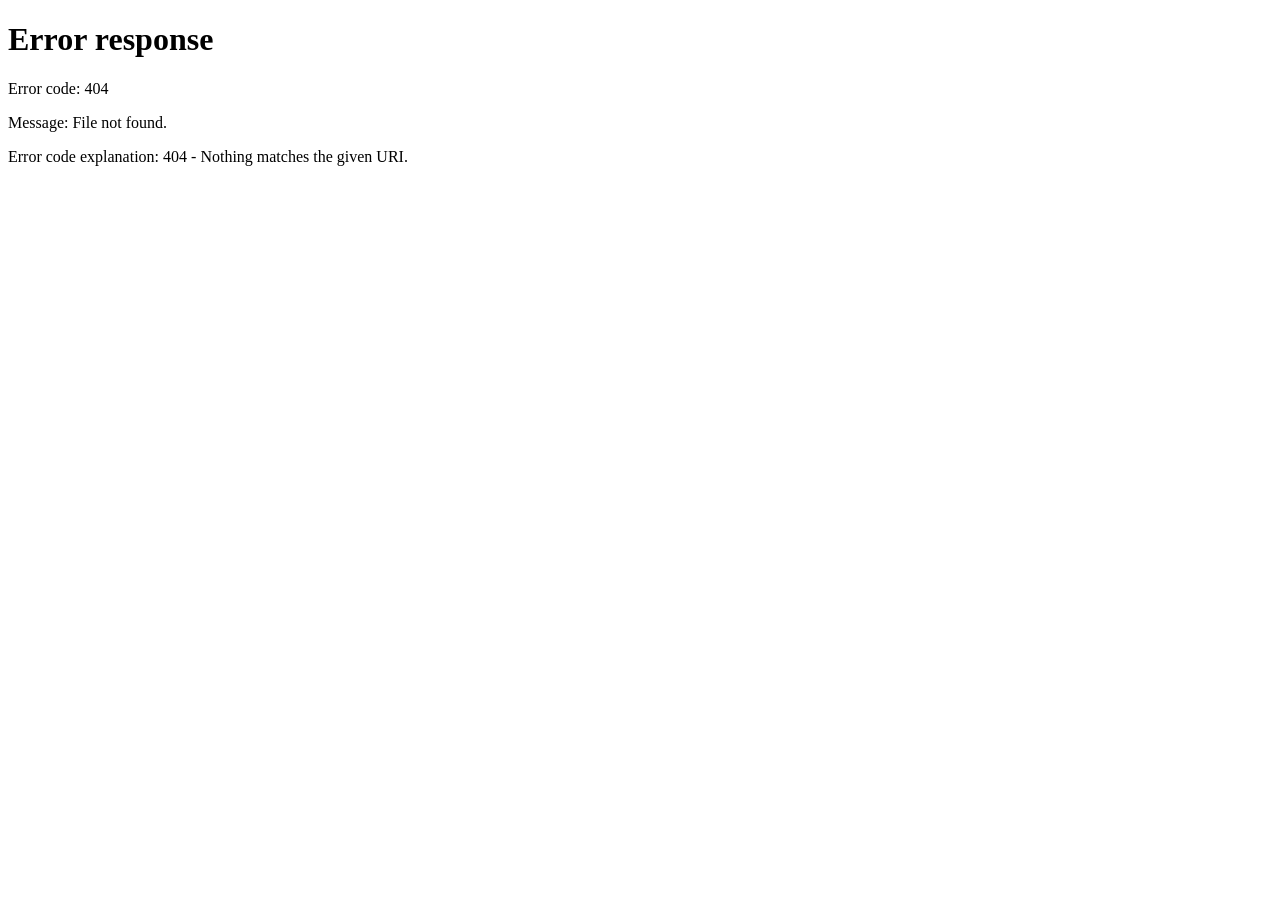
==== public/index.html @ a1bfc6b1 "Add Google Maps links on prospect names + fix social filter - Prospect names now link to Google Maps" ====
<!DOCTYPE html>
<html lang="fr">
<head>
  <meta charset="UTF-8">
  <meta name="viewport" content="width=device-width, initial-scale=1.0">
  <title>ProspectHunter</title>
  <link rel="preconnect" href="https://fonts.googleapis.com">
  <link href="https://fonts.googleapis.com/css2?family=Inter:wght@400;500;600;700;800;900&display=swap" rel="stylesheet">
  <style>
    *, *::before, *::after { margin: 0; padding: 0; box-sizing: border-box; }

    :root {
      --bg:       #020b18;
      --surface:  #061222;
      --card:     #081830;
      --card2:    #0a1e38;
      --border:   #0f2d50;
      --border2:  #163558;

      --cyan:     #00c8f8;
      --cyan2:    #38d9fa;
      --cyan-glow: rgba(0,200,248,.12);
      --cyan-glow2: rgba(0,200,248,.06);

      --emerald:  #00e5a0;
      --emerald2: rgba(0,229,160,.1);

      --purple:   #9d6eff;
      --purple2:  rgba(157,110,255,.12);
      --purple3:  rgba(157,110,255,.25);

      --amber:    #ffb800;
      --amber2:   rgba(255,184,0,.12);

      --text:     #ddeeff;
      --text2:    #a8c4e0;
      --muted:    #4a6a88;
      --dim:      #7a9ab8;

      --red-bg:   rgba(255,65,65,.08);
      --red-bd:   rgba(255,65,65,.22);
      --red-tx:   #ff8585;

      --green-tx: #00e5a0;
    }

    body {
      background: var(--bg);
      color: var(--text);
      font-family: 'Inter', -apple-system, BlinkMacSystemFont, sans-serif;
      min-height: 100vh;
      line-height: 1.5;
      background-image:
        radial-gradient(ellipse 80% 50% at 50% -20%, rgba(0,100,200,.15) 0%, transparent 70%);
    }

    /* ── HEADER ── */
    header {
      position: sticky; top: 0; z-index: 100;
      height: 64px;
      background: rgba(2,11,24,.85);
      backdrop-filter: blur(20px);
      border-bottom: 1px solid var(--border);
      padding: 0 2rem;
      display: flex; align-items: center; gap: 1rem;
    }

    .logo-icon {
      width: 34px; height: 34px;
      background: linear-gradient(135deg, var(--cyan), #0080c8);
      border-radius: 9px;
      display: flex; align-items: center; justify-content: center;
      flex-shrink: 0;
      box-shadow: 0 0 18px rgba(0,200,248,.3);
    }

    .logo-text {
      font-size: 1.15rem; font-weight: 800; letter-spacing: -.4px;
      color: var(--text);
    }
    .logo-text span { color: var(--cyan); }

    .header-badge {
      font-size: .68rem; font-weight: 600;
      background: var(--cyan-glow);
      color: var(--cyan);
      border: 1px solid rgba(0,200,248,.2);
      padding: 3px 10px; border-radius: 999px;
      letter-spacing: .04em;
    }

    .header-right {
      margin-left: auto;
      display: flex; align-items: center; gap: .75rem;
    }

    .credits-badge {
      display: flex; align-items: center; gap: .4rem;
      font-size: .78rem; font-weight: 700;
      padding: 5px 14px; border-radius: 999px;
      border: 1px solid rgba(0,229,160,.25);
      background: var(--emerald2); color: var(--emerald);
    }
    .plan-badge {
      font-size: .68rem; font-weight: 700;
      padding: 3px 10px; border-radius: 999px;
      text-transform: uppercase; letter-spacing: .04em;
    }
    .plan-free { background: rgba(74,106,136,.12); color: var(--dim); border: 1px solid rgba(74,106,136,.3); }
    .plan-pro { background: var(--cyan-glow); color: var(--cyan); border: 1px solid rgba(0,200,248,.2); }
    .plan-business, .plan-enterprise { background: var(--purple2); color: var(--purple); border: 1px solid var(--purple3); }

    .hdr-btn {
      background: var(--surface); border: 1px solid var(--border2);
      color: var(--dim); padding: 6px 14px; border-radius: 8px;
      font-size: .78rem; font-weight: 600; cursor: pointer;
      transition: all .15s; font-family: inherit; text-decoration: none;
    }
    .hdr-btn:hover { border-color: var(--cyan); color: var(--cyan); }

    /* ── MAIN ── */
    main { max-width: 1240px; margin: 0 auto; padding: 2.5rem 1.5rem; }

    /* ── HERO ── */
    .hero {
      text-align: center;
      margin-bottom: 2.5rem;
      padding: 2rem 1rem;
    }
    .hero-eyebrow {
      display: inline-flex; align-items: center; gap: .4rem;
      font-size: .72rem; font-weight: 600; color: var(--cyan);
      background: var(--cyan-glow);
      border: 1px solid rgba(0,200,248,.18);
      padding: 4px 14px; border-radius: 999px;
      letter-spacing: .06em; text-transform: uppercase;
      margin-bottom: 1rem;
    }
    .hero h1 {
      font-size: 2.25rem; font-weight: 900; letter-spacing: -.5px;
      line-height: 1.2;
      background: linear-gradient(135deg, #fff 0%, var(--text2) 100%);
      -webkit-background-clip: text; -webkit-text-fill-color: transparent;
      margin-bottom: .6rem;
    }
    .hero h1 em {
      font-style: normal;
      background: linear-gradient(135deg, var(--cyan) 0%, var(--emerald) 100%);
      -webkit-background-clip: text; -webkit-text-fill-color: transparent;
    }
    .hero p { color: var(--dim); font-size: .9rem; }

    /* ── SEARCH CARD ── */
    .card {
      background: var(--card);
      border: 1px solid var(--border);
      border-radius: 18px;
      padding: 2rem;
      margin-bottom: 1.25rem;
      position: relative;
      overflow: hidden;
    }
    .card::before {
      content: '';
      position: absolute; top: 0; left: 0; right: 0; height: 1px;
      background: linear-gradient(90deg, transparent, rgba(0,200,248,.3), transparent);
    }

    .card-title {
      font-size: .8rem; font-weight: 700; color: var(--cyan);
      text-transform: uppercase; letter-spacing: .08em;
      margin-bottom: 1.5rem;
      display: flex; align-items: center; gap: .5rem;
    }
    .card-title::before {
      content: '';
      width: 3px; height: 14px;
      background: var(--cyan);
      border-radius: 2px;
      display: inline-block;
    }

    .row2 { display: grid; grid-template-columns: 1fr 1fr; gap: 1.25rem; margin-bottom: 1.25rem; }

    .field { display: flex; flex-direction: column; gap: .45rem; }
    label {
      font-size: .7rem; font-weight: 700; color: var(--muted);
      text-transform: uppercase; letter-spacing: .07em;
    }

    .inp {
      background: var(--surface);
      border: 1px solid var(--border2);
      border-radius: 10px;
      padding: .78rem 1.1rem;
      color: var(--text); font-size: .88rem;
      outline: none; width: 100%;
      transition: border-color .15s, box-shadow .15s;
      font-family: inherit;
    }
    .inp:focus {
      border-color: var(--cyan);
      box-shadow: 0 0 0 3px var(--cyan-glow);
    }
    .inp::placeholder { color: var(--muted); }
    .inp-wrap { position: relative; }
    .inp-wrap .inp { padding-right: 2.75rem; }
    .eye {
      position: absolute; right: .8rem; top: 50%; transform: translateY(-50%);
      background: none; border: none; color: var(--muted); cursor: pointer;
      padding: 4px; line-height: 0; transition: color .15s;
    }
    .eye:hover { color: var(--cyan); }

    /* Country buttons */
    /* Niche categories */
    .niche-cats { display: flex; flex-wrap: wrap; gap: .5rem; margin-bottom: .75rem; }
    .niche-cat {
      padding: .55rem .9rem; background: var(--surface);
      border: 1px solid var(--border2); border-radius: 10px;
      color: var(--muted); font-size: .78rem; font-weight: 700;
      cursor: pointer; transition: all .15s; font-family: inherit;
      display: flex; align-items: center; gap: .35rem;
    }
    .niche-cat:hover { border-color: var(--cyan); color: var(--text2); }
    .niche-cat.on {
      background: var(--cyan-glow); border-color: var(--cyan);
      color: var(--cyan); box-shadow: 0 0 12px var(--cyan-glow);
    }
    .niche-select {
      width: 100%; padding: .75rem 1rem; background: var(--surface);
      border: 1px solid var(--border2); border-radius: 10px;
      color: var(--text); font-size: .88rem; font-weight: 600;
      font-family: inherit; outline: none; cursor: pointer;
      appearance: none; -webkit-appearance: none;
      background-image: url("data:image/svg+xml,%3Csvg xmlns='http://www.w3.org/2000/svg' width='12' height='12' viewBox='0 0 24 24' fill='none' stroke='%234a6a88' stroke-width='2.5'%3E%3Cpath d='M6 9l6 6 6-6'/%3E%3C/svg%3E");
      background-repeat: no-repeat; background-position: right 1rem center;
    }
    .niche-select:focus { border-color: var(--cyan); }
    .niche-select option { background: var(--card); color: var(--text); padding: .5rem; }
    .niche-custom { display: none; margin-top: .5rem; }
    .niche-custom.show { display: block; }

    /* Search mode selector */
    .search-modes { display: flex; gap: .6rem; margin-bottom: .25rem; }
    .search-mode {
      flex: 1; padding: .7rem .5rem; background: var(--surface);
      border: 2px solid var(--border2); border-radius: 12px;
      color: var(--muted); font-size: .78rem; font-weight: 700;
      cursor: pointer; transition: all .2s; font-family: inherit;
      text-align: center; display: flex; flex-direction: column; align-items: center; gap: .25rem;
    }
    .search-mode:hover { border-color: var(--cyan); color: var(--text2); }
    .search-mode.on {
      background: var(--cyan-glow); border-color: var(--cyan);
      color: var(--cyan); box-shadow: 0 0 16px var(--cyan-glow);
    }
    .search-mode .sm-icon { font-size: 1.3rem; }
    .search-mode .sm-label { font-size: .78rem; font-weight: 800; }
    .search-mode .sm-cost { font-size: .68rem; font-weight: 600; opacity: .7; }
    .search-mode.disabled {
      opacity: .4; cursor: not-allowed; pointer-events: none;
    }

    /* Signal badges */
    .badge-signals { display: flex; flex-wrap: wrap; gap: .3rem; }
    .badge-sig {
      display: inline-flex; align-items: center; gap: .2rem;
      padding: .15rem .45rem; border-radius: 6px;
      font-size: .65rem; font-weight: 700; white-space: nowrap;
    }
    .badge-nosite { background: rgba(231,76,60,.12); color: #e74c3c; }
    .badge-nosocial { background: rgba(243,156,18,.12); color: #f39c12; }
    .badge-fewreviews { background: rgba(241,196,15,.12); color: #f1c40f; }
    .badge-unchecked { background: rgba(127,140,160,.1); color: var(--muted); }

    .ctry-row { display: flex; gap: .6rem; }
    .ctry {
      flex: 1; padding: .7rem .5rem;
      background: var(--surface);
      border: 1px solid var(--border2);
      border-radius: 10px;
      color: var(--muted); font-size: .85rem; font-weight: 600;
      cursor: pointer; transition: all .15s;
      display: flex; align-items: center; justify-content: center; gap: .35rem;
      font-family: inherit;
    }
    .ctry:hover { border-color: var(--cyan); color: var(--text2); }
    .ctry.on {
      background: var(--cyan-glow);
      border-color: var(--cyan);
      color: var(--cyan);
      box-shadow: 0 0 12px var(--cyan-glow);
    }

    /* Search btn */
    .btn-search {
      width: 100%; padding: .9rem;
      background: linear-gradient(135deg, var(--cyan) 0%, #0096d4 100%);
      color: #020b18;
      border: none; border-radius: 10px;
      font-size: .95rem; font-weight: 800; cursor: pointer;
      display: flex; align-items: center; justify-content: center; gap: .5rem;
      transition: opacity .15s, transform .1s, box-shadow .15s;
      letter-spacing: .02em; font-family: inherit;
      box-shadow: 0 4px 20px rgba(0,200,248,.25);
    }
    .btn-search:hover:not(:disabled) {
      opacity: .9;
      box-shadow: 0 6px 30px rgba(0,200,248,.4);
    }
    .btn-search:active:not(:disabled) { transform: scale(.99); }
    .btn-search:disabled { opacity: .45; cursor: not-allowed; }

    /* Alert */
    .alert {
      background: var(--red-bg); border: 1px solid var(--red-bd);
      border-radius: 10px; padding: .85rem 1.1rem;
      color: var(--red-tx); font-size: .875rem;
      margin-bottom: 1.25rem; display: none; align-items: center; gap: .5rem;
    }
    .alert.on { display: flex; }

    /* ── LOADER ── */
    .loader { display: none; text-align: center; padding: 3rem 1rem 2rem; }
    .loader.on { display: block; }
    .ring { width: 60px; height: 60px; margin: 0 auto 1.2rem; }
    .ring svg { transform: rotate(-90deg); }
    .ring circle { fill: none; stroke-width: 3; }
    .ring .track { stroke: var(--border2); }
    .ring .fill {
      stroke: var(--cyan); stroke-linecap: round;
      stroke-dasharray: 138.23; stroke-dashoffset: 138.23;
      transition: stroke-dashoffset .35s ease;
      filter: drop-shadow(0 0 4px var(--cyan));
    }
    .l-title { font-size: .95rem; font-weight: 700; margin-bottom: .3rem; color: var(--text); }
    .l-sub   { color: var(--muted); font-size: .82rem; margin-bottom: 1rem; }

    /* ── RESULTS ── */
    .res-bar {
      display: flex; align-items: center; justify-content: space-between;
      flex-wrap: wrap; gap: .75rem; margin-bottom: 1.25rem;
    }

    .kpi {
      display: flex; align-items: center; gap: 1rem;
      background: var(--card);
      border: 1px solid var(--border);
      border-radius: 14px; padding: .85rem 1.5rem;
      position: relative; overflow: hidden;
    }
    .kpi::after {
      content: '';
      position: absolute; left: 0; top: 0; bottom: 0; width: 3px;
      background: linear-gradient(180deg, var(--cyan), var(--emerald));
      border-radius: 2px;
    }
    .kpi-n {
      font-size: 2.4rem; font-weight: 900;
      background: linear-gradient(135deg, var(--cyan), var(--emerald));
      -webkit-background-clip: text; -webkit-text-fill-color: transparent;
      line-height: 1; min-width: 2ch;
    }
    .kpi-label { font-size: .875rem; font-weight: 700; color: var(--text); }
    .kpi-sub   { font-size: .7rem; color: var(--muted); margin-top: .1rem; }

    .res-actions { display: flex; align-items: center; gap: .75rem; flex-wrap: wrap; }

    .filter-wrap {
      display: flex; align-items: center; gap: .6rem;
      background: var(--card); border: 1px solid var(--border);
      border-radius: 10px; padding: .55rem 1rem;
    }
    .filter-wrap span { font-size: .75rem; color: var(--muted); white-space: nowrap; }
    .sel {
      background: var(--surface); border: 1px solid var(--border2);
      border-radius: 7px; color: var(--text); font-size: .82rem;
      padding: .3rem .5rem; outline: none; cursor: pointer; font-family: inherit;
    }
    .sel:focus { border-color: var(--cyan); }
    .sel option { background: var(--surface); }

    .btn-csv {
      padding: .75rem 1.5rem;
      background: linear-gradient(135deg, var(--cyan), #0080c8);
      border: 1px solid var(--cyan);
      color: #fff;
      border-radius: 12px; font-size: .95rem; font-weight: 700;
      cursor: pointer; display: flex; align-items: center; gap: .5rem;
      transition: all .2s; font-family: inherit;
      box-shadow: 0 0 20px rgba(0,200,248,.25);
    }
    .btn-csv:hover { transform: translateY(-2px); box-shadow: 0 0 30px rgba(0,200,248,.4); background: linear-gradient(135deg, var(--cyan2), #00a0e8); }

    /* Table */
    .tbl-wrap {
      background: var(--card);
      border: 1px solid var(--border);
      border-radius: 16px; overflow: hidden; overflow-x: auto;
    }
    table { width: 100%; border-collapse: collapse; min-width: 1000px; }
    thead { background: var(--surface); }
    th {
      padding: .9rem 1.1rem;
      text-align: left; font-size: .68rem; font-weight: 700;
      color: var(--muted); text-transform: uppercase; letter-spacing: .08em;
      border-bottom: 1px solid var(--border); white-space: nowrap;
    }
    th.sortable { cursor: pointer; user-select: none; transition: color .15s; }
    th.sortable:hover { color: var(--text2); }
    th.sortable.active { color: var(--cyan); }
    .si { margin-left: 3px; font-size: .65rem; opacity: .4; }
    th.active .si { opacity: 1; }

    td {
      padding: .85rem 1.1rem; font-size: .875rem;
      border-bottom: 1px solid var(--border); vertical-align: middle;
    }
    tr:last-child td { border-bottom: none; }
    tbody tr { cursor: pointer; transition: background .1s; }
    tbody tr:hover td { background: rgba(0,200,248,.03); }

    .c-n    { color: var(--muted); font-size: .75rem; width: 2.5rem; cursor: default; }
    .c-name { font-weight: 700; max-width: 175px; color: var(--text); }
    .map-link { color: var(--text); text-decoration: none; transition: color .2s; }
    .map-link:hover { color: var(--accent); }
    .map-icon { font-size: .7rem; opacity: 0; transition: opacity .2s; }
    .map-link:hover .map-icon { opacity: 1; }
    .c-addr { color: var(--dim); font-size: .8rem; max-width: 200px; }
    .c-tel a {
      color: var(--cyan); font-weight: 600; text-decoration: none; white-space: nowrap;
    }
    .c-tel a:hover { text-decoration: underline; }
    .stars { color: var(--amber); }
    .rval  { color: var(--muted); font-size: .78rem; margin-left: 3px; }
    .nd    { color: var(--muted); }

    /* Action buttons */
    .row-actions { display: flex; gap: 6px; }
    .btn-call, .btn-pitch {
      display: inline-flex; align-items: center; justify-content: center;
      width: 34px; height: 34px; border-radius: 9px; border: 1px solid;
      cursor: pointer; transition: all .15s;
    }
    .btn-call  {
      background: rgba(0,200,248,.08); border-color: rgba(0,200,248,.2);
      color: var(--cyan); text-decoration: none;
    }
    .btn-call:hover  { background: rgba(0,200,248,.18); border-color: var(--cyan); }
    .btn-pitch {
      background: var(--purple2); border-color: var(--purple3);
      color: var(--purple); font-size: .85rem;
    }
    .btn-pitch:hover { background: rgba(157,110,255,.22); border-color: var(--purple); }
    .btn-fiche {
      display: inline-flex; align-items: center; justify-content: center;
      width: 34px; height: 34px; border-radius: 9px; border: 1px solid;
      cursor: pointer; transition: all .15s;
      background: var(--amber2); border-color: rgba(255,184,0,.3);
      color: var(--amber); font-size: .85rem;
    }
    .btn-fiche:hover { background: rgba(255,184,0,.22); border-color: var(--amber); }
    .btn-del {
      display: inline-flex; align-items: center; justify-content: center;
      width: 34px; height: 34px; border-radius: 9px; border: 1px solid;
      cursor: pointer; transition: all .15s;
      background: var(--red-bg); border-color: var(--red-bd);
      color: var(--red-tx); font-size: .85rem;
    }
    .btn-del:hover { background: rgba(255,65,65,.18); border-color: #ff8585; }

    /* Status badges */
    .status {
      display: inline-flex; align-items: center; padding: 4px 12px;
      border-radius: 999px; font-size: .7rem; font-weight: 700;
      cursor: pointer; user-select: none; white-space: nowrap;
      border: 1px solid transparent; transition: opacity .12s, transform .1s;
      letter-spacing: .02em;
    }
    .status:hover { opacity: .8; transform: scale(.96); }
    .s-todo   { background: rgba(74,106,136,.12);  color: var(--dim);    border-color: rgba(74,106,136,.3); }
    .s-called { background: var(--amber2);         color: var(--amber);  border-color: rgba(255,184,0,.3); }
    .s-nope   { background: var(--red-bg);         color: var(--red-tx); border-color: var(--red-bd); }
    .s-client { background: var(--emerald2);       color: var(--emerald);border-color: rgba(0,229,160,.25); }

    /* Empty */
    .empty { display: none; text-align: center; padding: 5rem 1rem; color: var(--muted); }
    .empty.on { display: block; }
    .empty p { margin-top: 1rem; font-size: .9rem; line-height: 1.8; color: var(--dim); }

    /* ── MODAL ── */
    .modal-bd {
      position: fixed; inset: 0; z-index: 500;
      background: rgba(2,11,24,.8); backdrop-filter: blur(8px);
      display: none; align-items: center; justify-content: center; padding: 1rem;
    }
    .modal-bd.on { display: flex; }

    .modal {
      background: var(--card);
      border: 1px solid var(--border2);
      border-radius: 20px; width: 100%; max-width: 620px;
      max-height: 90vh; overflow-y: auto; position: relative;
      box-shadow: 0 40px 80px rgba(0,0,0,.6), 0 0 0 1px rgba(0,200,248,.08);
    }
    .modal::before {
      content: '';
      position: absolute; top: 0; left: 0; right: 0; height: 1px;
      background: linear-gradient(90deg, transparent, var(--cyan), transparent);
      border-radius: 20px 20px 0 0;
    }

    .modal-head {
      padding: 1.75rem 1.75rem 1.25rem;
      border-bottom: 1px solid var(--border);
      display: flex; align-items: flex-start; justify-content: space-between; gap: 1rem;
    }
    .modal-title { font-size: 1.2rem; font-weight: 800; margin-bottom: .25rem; color: var(--text); }
    .modal-sub   { font-size: .8rem; color: var(--dim); }
    .modal-close {
      background: var(--surface); border: 1px solid var(--border2);
      color: var(--muted); cursor: pointer; font-size: 1.1rem; line-height: 1;
      padding: .4rem .55rem; border-radius: 8px; flex-shrink: 0;
      transition: all .15s; font-family: inherit;
    }
    .modal-close:hover { color: var(--text); border-color: var(--cyan); }

    /* Tabs */
    .tabs {
      display: flex; background: var(--surface);
      border-bottom: 1px solid var(--border);
      padding: 0 1rem;
    }
    .tab {
      flex: 1; padding: .9rem .5rem;
      background: none; border: none; color: var(--muted);
      font-size: .78rem; font-weight: 700; cursor: pointer;
      border-bottom: 2px solid transparent;
      transition: all .15s; letter-spacing: .03em;
      font-family: inherit; text-transform: uppercase;
    }
    .tab:hover { color: var(--text2); }
    .tab.on { color: var(--cyan); border-bottom-color: var(--cyan); }

    .tab-panel { padding: 1.75rem; display: none; }
    .tab-panel.on { display: block; }

    /* Calculator */
    .calc-grid { display: grid; grid-template-columns: 1fr 1fr; gap: .75rem; margin-bottom: .75rem; }
    .calc-card {
      background: var(--surface); border: 1px solid var(--border2);
      border-radius: 12px; padding: 1.1rem;
    }
    .calc-card.hi {
      border-color: rgba(0,229,160,.3);
      background: rgba(0,229,160,.05);
    }
    .calc-n { font-size: 1.7rem; font-weight: 900; color: var(--text); line-height: 1; margin-bottom: .3rem; }
    .calc-card.hi .calc-n { color: var(--emerald); }
    .calc-l { font-size: .72rem; color: var(--muted); font-weight: 500; }
    .calc-note { font-size: .7rem; color: var(--muted); line-height: 1.6; margin-top: .5rem; }

    /* CRM */
    .crm-field { margin-bottom: 1.25rem; }
    .crm-field label { display: block; margin-bottom: .45rem; }
    .crm-ta {
      width: 100%; min-height: 90px; resize: vertical;
      background: var(--surface); border: 1px solid var(--border2);
      border-radius: 10px; padding: .8rem 1rem;
      color: var(--text); font-size: .875rem; font-family: inherit; outline: none;
      transition: border-color .15s, box-shadow .15s;
    }
    .crm-ta:focus { border-color: var(--cyan); box-shadow: 0 0 0 3px var(--cyan-glow); }
    .crm-date {
      background: var(--surface); border: 1px solid var(--border2);
      border-radius: 10px; padding: .68rem 1rem;
      color: var(--text); font-size: .875rem; outline: none; color-scheme: dark;
      font-family: inherit;
    }
    .crm-date:focus { border-color: var(--cyan); }
    .crm-saved { font-size: .72rem; color: var(--emerald); margin-top: .35rem; opacity: 0; transition: opacity .3s; }
    .crm-saved.show { opacity: 1; }

    /* Pitch */
    .pitch-desc { font-size: .82rem; color: var(--dim); margin-bottom: 1.25rem; line-height: 1.6; }
    .btn-gen {
      padding: .7rem 1.2rem;
      background: linear-gradient(135deg, var(--purple) 0%, #6e3fff 100%);
      color: #fff; border: none; border-radius: 10px;
      font-size: .85rem; font-weight: 700; cursor: pointer;
      white-space: nowrap; transition: opacity .15s, box-shadow .15s;
      display: flex; align-items: center; gap: .4rem; font-family: inherit;
      box-shadow: 0 4px 16px rgba(157,110,255,.3);
    }
    .btn-gen:disabled { opacity: .5; cursor: not-allowed; box-shadow: none; }
    .btn-gen:hover:not(:disabled) { opacity: .88; box-shadow: 0 6px 24px rgba(157,110,255,.4); }

    .pitch-out {
      background: var(--surface); border: 1px solid var(--border2);
      border-radius: 12px; padding: 1.4rem; line-height: 1.8;
      font-size: .88rem; margin-top: 1rem; white-space: pre-wrap; display: none;
      color: var(--text2);
    }
    .pitch-out.on { display: block; }

    .btn-copy {
      margin-top: 1rem; padding: .6rem 1.1rem;
      background: transparent; border: 1px solid var(--border2); color: var(--dim);
      border-radius: 9px; font-size: .8rem; font-weight: 600; cursor: pointer;
      display: flex; align-items: center; gap: .4rem; transition: all .15s; font-family: inherit;
    }
    .btn-copy:hover { border-color: var(--cyan); color: var(--cyan); background: var(--cyan-glow2); }

    .pitch-loading {
      display: flex; align-items: center; gap: .7rem;
      color: var(--muted); font-size: .875rem; padding: .6rem 0;
    }
    .mini-spin {
      width: 16px; height: 16px;
      border: 2px solid var(--border2);
      border-top-color: var(--cyan);
      border-radius: 50%;
      animation: spin .7s linear infinite; flex-shrink: 0;
    }
    @keyframes spin { to { transform: rotate(360deg); } }

    .pitch-err {
      color: var(--red-tx); font-size: .85rem;
      background: var(--red-bg); border: 1px solid var(--red-bd);
      border-radius: 10px; padding: .9rem 1rem; margin-top: .75rem;
    }

    /* ── HEAT BADGES ── */
    .heat {
      display: inline-flex; align-items: center; gap: 3px;
      padding: 4px 12px; border-radius: 999px;
      font-size: .7rem; font-weight: 700; white-space: nowrap;
      cursor: default; border: 1px solid transparent;
      transition: transform .1s; letter-spacing: .02em;
    }
    .heat:hover { transform: scale(1.05); }
    .h-hot  { background: rgba(255,65,65,.12);    color: #ff7070; border-color: rgba(255,65,65,.3); }
    .h-warm { background: rgba(0,200,248,.1);     color: var(--cyan); border-color: rgba(0,200,248,.3); }
    .h-mild { background: var(--amber2);          color: var(--amber); border-color: rgba(255,184,0,.3); }
    .h-cold { background: rgba(74,106,136,.1);    color: var(--muted); border-color: rgba(74,106,136,.2); }

    /* ── DIVIDER ── */
    .section-divider {
      display: flex; align-items: center; gap: .75rem;
      margin: 1.75rem 0 1.25rem; color: var(--muted); font-size: .72rem;
      font-weight: 700; text-transform: uppercase; letter-spacing: .08em;
    }
    .section-divider::before, .section-divider::after {
      content: ''; flex: 1; height: 1px; background: var(--border);
    }

    /* ── STATS ROW ── */
    .stats-row {
      display: flex; flex-wrap: wrap; gap: .5rem; margin-bottom: 1.25rem;
    }
    .stat-chip {
      display: flex; align-items: center; gap: .4rem;
      padding: .5rem 1rem; border-radius: 10px;
      font-size: .78rem; font-weight: 600;
      border: 1px solid transparent;
    }
    .stat-n { font-weight: 900; font-size: 1rem; }
    .sc-total  { background: var(--cyan-glow2); border-color: rgba(0,200,248,.15); color: var(--cyan); }
    .sc-todo   { background: rgba(74,106,136,.08); border-color: rgba(74,106,136,.2); color: var(--dim); }
    .sc-called { background: var(--amber2); border-color: rgba(255,184,0,.2); color: var(--amber); }
    .sc-client { background: var(--emerald2); border-color: rgba(0,229,160,.2); color: var(--emerald); }
    .sc-nope   { background: var(--red-bg); border-color: var(--red-bd); color: var(--red-tx); }

    /* ── REGEN BTN ── */
    .btn-regen {
      margin-top: .5rem; padding: .6rem 1.1rem;
      background: transparent; border: 1px solid var(--border2); color: var(--dim);
      border-radius: 9px; font-size: .8rem; font-weight: 600; cursor: pointer;
      display: inline-flex; align-items: center; gap: .4rem; transition: all .15s; font-family: inherit;
    }
    .btn-regen:hover { border-color: var(--purple); color: var(--purple); background: var(--purple2); }

    /* ── FICHE ── */
    .fiche-out {
      background: var(--surface); border: 1px solid var(--border2);
      border-radius: 12px; padding: 1.4rem; line-height: 1.8;
      font-size: .88rem; white-space: pre-wrap; color: var(--text2);
    }
    .fiche-out strong { color: var(--amber); }
    .btn-fiche-gen {
      width: 100%; padding: .85rem;
      background: linear-gradient(135deg, var(--amber) 0%, #d49800 100%);
      color: #020b18; border: none; border-radius: 10px;
      font-size: .92rem; font-weight: 800; cursor: pointer;
      display: flex; align-items: center; justify-content: center; gap: .5rem;
      transition: opacity .15s, box-shadow .15s; font-family: inherit;
      box-shadow: 0 4px 20px rgba(255,184,0,.25);
    }
    .btn-fiche-gen:hover:not(:disabled) { opacity: .88; box-shadow: 0 6px 30px rgba(255,184,0,.4); }
    .btn-fiche-gen:disabled { opacity: .45; cursor: not-allowed; }

    /* ── PITCH TYPE SELECT ── */
    .pitch-type-row {
      display: flex; gap: .4rem; margin-bottom: 1rem; flex-wrap: wrap;
    }
    .pitch-type-btn {
      padding: .5rem .9rem; border-radius: 8px;
      background: var(--surface); border: 1px solid var(--border2);
      color: var(--muted); font-size: .78rem; font-weight: 600;
      cursor: pointer; transition: all .15s; font-family: inherit;
    }
    .pitch-type-btn:hover { border-color: var(--purple); color: var(--text2); }
    .pitch-type-btn.on {
      background: var(--purple2); border-color: var(--purple);
      color: var(--purple); box-shadow: 0 0 10px var(--purple2);
    }

    /* ── SETTINGS MODAL ── */
    .settings-bd {
      position: fixed; inset: 0; z-index: 600;
      background: rgba(2,11,24,.8); backdrop-filter: blur(8px);
      display: none; align-items: center; justify-content: center; padding: 1rem;
    }
    .settings-bd.on { display: flex; }
    .settings-box {
      background: var(--card); border: 1px solid var(--border2);
      border-radius: 20px; width: 100%; max-width: 480px;
      padding: 2rem; position: relative;
      box-shadow: 0 40px 80px rgba(0,0,0,.6);
    }
    .settings-box::before {
      content: '';
      position: absolute; top: 0; left: 0; right: 0; height: 1px;
      background: linear-gradient(90deg, transparent, var(--cyan), transparent);
      border-radius: 20px 20px 0 0;
    }
    .settings-title {
      font-size: 1.1rem; font-weight: 800; margin-bottom: 1.5rem;
      display: flex; align-items: center; justify-content: space-between;
    }
    .settings-title button {
      background: var(--surface); border: 1px solid var(--border2);
      color: var(--muted); cursor: pointer; font-size: 1.1rem; line-height: 1;
      padding: .4rem .55rem; border-radius: 8px;
      transition: all .15s; font-family: inherit;
    }
    .settings-title button:hover { color: var(--text); border-color: var(--cyan); }
    .settings-field { margin-bottom: 1.25rem; }
    .settings-field label { display: block; margin-bottom: .4rem; }
    .settings-save {
      width: 100%; padding: .85rem;
      background: linear-gradient(135deg, var(--cyan) 0%, #0096d4 100%);
      color: #020b18; border: none; border-radius: 10px;
      font-size: .92rem; font-weight: 800; cursor: pointer;
      font-family: inherit; box-shadow: 0 4px 20px rgba(0,200,248,.25);
      transition: opacity .15s;
    }
    .settings-save:hover { opacity: .9; }
    .settings-msg { font-size: .8rem; color: var(--emerald); text-align: center; margin-top: .75rem; opacity: 0; transition: opacity .3s; }
    .settings-msg.show { opacity: 1; }

    /* ── Referral section ── */
    .referral-card {
      background: var(--card); border: 1px solid var(--border2);
      border-radius: 16px; padding: 1.5rem; margin-top: 1.5rem;
      position: relative; overflow: hidden;
    }
    .referral-card::before {
      content: ''; position: absolute; top: 0; left: 0; right: 0; height: 1px;
      background: linear-gradient(90deg, transparent, rgba(0,229,160,.3), transparent);
    }
    .referral-title {
      font-size: 1rem; font-weight: 800; margin-bottom: .75rem;
      display: flex; align-items: center; gap: .5rem;
    }
    .referral-title svg { color: var(--emerald); }
    .referral-link-row {
      display: flex; gap: .5rem; margin-bottom: 1rem;
    }
    .referral-link-row input {
      flex: 1; background: var(--surface); border: 1px solid var(--border2);
      border-radius: 8px; padding: .6rem .8rem; color: var(--cyan);
      font-size: .8rem; font-family: 'Courier New', monospace; outline: none;
    }
    .referral-link-row button {
      padding: .6rem 1rem; background: var(--emerald2); border: 1px solid rgba(0,229,160,.25);
      border-radius: 8px; color: var(--emerald); font-size: .78rem; font-weight: 700;
      cursor: pointer; font-family: inherit; transition: all .15s; white-space: nowrap;
    }
    .referral-link-row button:hover { background: rgba(0,229,160,.18); }
    .referral-stats {
      display: flex; gap: 1.5rem;
    }
    .referral-stat {
      display: flex; flex-direction: column; gap: .15rem;
    }
    .referral-stat-n {
      font-size: 1.4rem; font-weight: 900; color: var(--emerald);
    }
    .referral-stat-l {
      font-size: .72rem; font-weight: 600; color: var(--muted); text-transform: uppercase;
      letter-spacing: .06em;
    }

    @media (max-width: 680px) {
      .row2          { grid-template-columns: 1fr; }
      main           { padding: 1.5rem 1rem; }
      .hero h1       { font-size: 1.65rem; }
      .kpi-n         { font-size: 1.9rem; }
      .calc-grid     { grid-template-columns: 1fr; }
      .ctry-row      { flex-wrap: wrap; }
      .header-right  { gap: .4rem; }
      .credits-badge { font-size: .7rem; padding: 4px 10px; }
    }
  </style>
</head>
<body>

<header>
  <div class="logo-icon">
    <svg width="18" height="18" viewBox="0 0 24 24" fill="none">
      <circle cx="11" cy="11" r="7" stroke="#020b18" stroke-width="2.2"/>
      <line x1="16.5" y1="16.5" x2="21" y2="21" stroke="#020b18" stroke-width="2.4" stroke-linecap="round"/>
      <circle cx="11" cy="11" r="2.5" fill="#020b18" opacity=".6"/>
    </svg>
  </div>
  <span class="logo-text"><span>Prospect</span>Hunter</span>
  <span class="header-badge" id="header-plan">FREE</span>
  <div class="header-right">
    <div class="credits-badge" id="credits-badge">
      <svg width="12" height="12" viewBox="0 0 24 24" fill="none" stroke="currentColor" stroke-width="2.5"><circle cx="12" cy="12" r="10"/><path d="M12 6v12M6 12h12"/></svg>
      <span id="hdr-credits">-</span> crédits
    </div>
    <a class="hdr-btn" href="/pricing" id="upgrade-link" style="background:var(--cyan-glow);color:var(--cyan);border-color:rgba(0,200,248,.2)">Upgrade</a>
    <a class="hdr-btn" href="/pricing" id="plan-link" style="display:none">Mon abonnement</a>
    <a class="hdr-btn" href="/admin" id="admin-link" style="display:none">Admin</a>
    <button class="hdr-btn" onclick="logout()" style="color:var(--red-tx)">Déconnexion</button>
  </div>
</header>

<main>
  <div class="hero">
    <div class="hero-eyebrow">
      <svg width="11" height="11" viewBox="0 0 24 24" fill="currentColor"><path d="M12 2l3.09 6.26L22 9.27l-5 4.87 1.18 6.88L12 17.77l-6.18 3.25L7 14.14 2 9.27l6.91-1.01L12 2z"/></svg>
      Outil de prospection intelligent
    </div>
    <h1>Trouvez des entreprises<br><em>sans présence digitale</em></h1>
    <p>Sans site web · sans réseaux sociaux · téléphone vérifié · CRM intégré · Script IA</p>
  </div>

  <div class="card">
    <div class="card-title">Configurer la recherche</div>

    <div class="field" style="margin-bottom:1.25rem">
      <label>Niche / Secteur d'activité</label>
      <div class="niche-cats" id="niche-cats"></div>
      <select class="niche-select" id="niche-dropdown" onchange="onNicheSelect(this.value)">
        <option value="" disabled selected>← Choisis une catégorie d'abord</option>
      </select>
      <div class="niche-custom" id="niche-custom">
        <input class="inp" id="niche-custom-input" type="text" placeholder="Tape ta niche ici…" />
      </div>
      <input type="hidden" id="niche" />
    </div>

    <div class="field" style="margin-bottom:1.25rem">
      <label>Type de recherche</label>
      <div class="search-modes" id="search-modes">
        <button type="button" class="search-mode on" data-mode="site" onclick="setSearchMode('site')">
          <span class="sm-icon">🔍</span>
          <span class="sm-label">Sans site web</span>
          <span class="sm-cost">1 crédit / prospect</span>
        </button>
        <button type="button" class="search-mode" data-mode="social" id="mode-social" onclick="setSearchMode('social')">
          <span class="sm-icon">📱</span>
          <span class="sm-label">Sans réseaux</span>
          <span class="sm-cost">1 crédit / prospect</span>
        </button>
        <button type="button" class="search-mode" data-mode="both" id="mode-both" onclick="setSearchMode('both')">
          <span class="sm-icon">🔥</span>
          <span class="sm-label">Complet</span>
          <span class="sm-cost">2 crédits / prospect</span>
        </button>
      </div>
      <div id="mode-hint" style="font-size:.7rem;color:var(--muted);margin-top:.3rem;"></div>
    </div>

    <div class="field" style="margin-bottom:1.5rem">
      <label>Zone de recherche</label>
      <div class="ctry-row">
        <button class="ctry on" id="btn-fr" onclick="setCountry('fr')">🇫🇷 France</button>
        <button class="ctry"    id="btn-ch" onclick="setCountry('ch')">🇨🇭 Suisse</button>
        <button class="ctry"    id="btn-be" onclick="setCountry('be')">🇧🇪 Belgique</button>
        <button class="ctry"    id="btn-geo" onclick="activateGeoloc()" style="border-color:var(--green);">📍 Autour de moi</button>
      </div>
      <div id="geo-options" style="display:none;margin-top:.75rem;padding:.75rem 1rem;background:var(--surface);border:1px solid var(--green);border-radius:10px;">
        <div style="display:flex;align-items:center;gap:.6rem;margin-bottom:.5rem;">
          <span style="font-size:.8rem;color:var(--green);font-weight:700;">📍 Position détectée</span>
          <span id="geo-city" style="font-size:.75rem;color:var(--text2);"></span>
        </div>
        <div style="display:flex;align-items:center;gap:.75rem;">
          <label style="font-size:.72rem;font-weight:600;color:var(--muted);white-space:nowrap;">Rayon :</label>
          <input type="range" id="geo-radius" min="5" max="100" value="30" step="5" oninput="updateRadiusLabel()" style="flex:1;accent-color:var(--green);cursor:pointer;" />
          <span id="geo-radius-label" style="font-size:.85rem;font-weight:800;color:var(--green);min-width:50px;text-align:right;">30 km</span>
        </div>
      </div>
    </div>

    <div style="margin-bottom:1rem;">
      <label style="display:inline-flex;align-items:center;gap:.5rem;cursor:pointer;font-size:.85rem;color:var(--text2);font-weight:600;">
        <input type="checkbox" id="strict-filter" onchange="strictFilter=this.checked" style="width:18px;height:18px;accent-color:var(--amber);cursor:pointer;" />
        Filtre intelligent IA — ne garde que les vrais commerces de ta niche
      </label>
      <div style="font-size:.72rem;color:var(--muted);margin-top:.3rem;margin-left:1.6rem;">
        Utilise Claude pour comprendre ta niche et virer les résultats hors-sujet (nécessite clé API Anthropic dans les paramètres).
      </div>
    </div>

    <div style="margin-bottom:1.25rem;background:var(--surface);border:1px solid var(--border2);border-radius:12px;padding:1rem 1.25rem;">
      <div style="display:flex;justify-content:space-between;align-items:center;margin-bottom:.6rem;">
        <label style="font-size:.7rem;font-weight:700;color:var(--muted);text-transform:uppercase;letter-spacing:.07em;">Nombre de prospects souhaités</label>
        <div style="display:flex;align-items:center;gap:.5rem;">
          <span id="prospects-count" style="font-size:1.2rem;font-weight:900;color:var(--cyan);">5</span>
          <span style="font-size:.75rem;color:var(--muted);">prospects</span>
          <span style="font-size:.75rem;color:var(--dim);">=</span>
          <span id="credits-cost" style="font-size:1.2rem;font-weight:900;color:var(--amber);">5</span>
          <span style="font-size:.75rem;color:var(--muted);">crédits</span>
        </div>
      </div>
      <input type="range" id="prospects-slider" min="1" max="50" value="5" oninput="updateProspectsSlider()" style="width:100%;accent-color:var(--cyan);cursor:pointer;" />
      <div style="display:flex;justify-content:space-between;font-size:.7rem;color:var(--muted);margin-top:.3rem;">
        <span>1 prospect</span>
        <span id="prospects-max-label">50 prospects (max)</span>
      </div>
    </div>

    <div style="display:flex;gap:.75rem;">
      <button class="btn-search" id="btn-go" onclick="runSearch()" style="flex:1">
        <svg width="17" height="17" viewBox="0 0 24 24" fill="none" stroke="currentColor" stroke-width="2.5" stroke-linecap="round">
          <circle cx="11" cy="11" r="8"/><line x1="21" y1="21" x2="16.65" y2="16.65"/>
        </svg>
        Lancer la recherche
      </button>
    </div>
  </div>

  <div class="alert" id="alert">
    <svg width="16" height="16" viewBox="0 0 24 24" fill="none" stroke="currentColor" stroke-width="2" stroke-linecap="round">
      <circle cx="12" cy="12" r="10"/><line x1="12" y1="8" x2="12" y2="12"/><line x1="12" y1="16" x2="12.01" y2="16"/>
    </svg>
    <span id="alert-msg"></span>
  </div>

  <div class="loader" id="loader">
    <div class="ring">
      <svg width="60" height="60" viewBox="0 0 60 60">
        <circle class="track" cx="30" cy="30" r="22"/>
        <circle class="fill" id="ring-fill" cx="30" cy="30" r="22"/>
      </svg>
    </div>
    <div class="l-title" id="l-title">Recherche en cours…</div>
    <div class="l-sub"   id="l-sub">Veuillez patienter, cela peut prendre quelques minutes</div>
  </div>

  <!-- Search History -->
  <div id="search-history" style="display:none;margin-bottom:1.5rem;">
    <div class="section-divider">Historique des recherches</div>
    <div style="background:var(--surface);border:1px solid var(--border2);border-radius:12px;padding:1rem 1.25rem;">
      <div style="display:flex;justify-content:space-between;align-items:center;margin-bottom:.8rem;">
        <span style="font-size:.7rem;font-weight:700;color:var(--muted);text-transform:uppercase;letter-spacing:.07em;">Mes recherches</span>
        <button id="btn-clear-filter" onclick="clearSearchFilter()" style="display:none;background:var(--cyan);color:#000;border:none;border-radius:6px;padding:.3rem .7rem;font-size:.7rem;font-weight:700;cursor:pointer;font-family:inherit;">Tout afficher</button>
      </div>
      <div id="history-list" style="max-height:200px;overflow-y:auto;display:flex;flex-direction:column;gap:.4rem;"></div>
      <div id="history-empty" style="color:var(--dim);font-size:.8rem;text-align:center;padding:.5rem 0;">Aucune recherche pour le moment.</div>
    </div>
  </div>

  <div id="res" style="display:none">
    <div class="section-divider">Résultats</div>

    <div class="stats-row" id="stats-row">
      <div class="stat-chip sc-total"><span class="stat-n" id="stat-total">0</span> Total</div>
      <div class="stat-chip sc-todo"><span class="stat-n" id="stat-todo">0</span> À appeler</div>
      <div class="stat-chip sc-called"><span class="stat-n" id="stat-called">0</span> Appelés</div>
      <div class="stat-chip sc-client"><span class="stat-n" id="stat-client">0</span> Clients</div>
      <div class="stat-chip sc-nope"><span class="stat-n" id="stat-nope">0</span> Refusés</div>
    </div>

    <div class="res-bar">
      <div class="kpi">
        <div class="kpi-n" id="counter">0</div>
        <div>
          <div class="kpi-label">Prospects affichés</div>
          <div class="kpi-sub">après filtres appliqués</div>
        </div>
      </div>
      <div class="res-actions">
        <div class="filter-wrap">
          <span>Niche</span>
          <select class="sel" id="filter-niche" onchange="applyFilter()">
            <option value="all">Toutes</option>
          </select>
        </div>
        <div class="filter-wrap">
          <span>Min. étoiles</span>
          <select class="sel" id="min-stars" onchange="applyFilter()">
            <option value="0">Toutes</option>
            <option value="3">3+</option>
            <option value="3.5">3.5+</option>
            <option value="4">4+</option>
            <option value="4.5">4.5+</option>
          </select>
        </div>
        <div class="filter-wrap">
          <span>Statut</span>
          <select class="sel" id="filter-status" onchange="applyFilter()">
            <option value="all">Tous</option>
            <option value="todo">À appeler</option>
            <option value="called">Appelé</option>
            <option value="nope">Pas intéressé</option>
            <option value="client">Client</option>
          </select>
        </div>
        <div class="filter-wrap">
          <span>Ancienneté</span>
          <select class="sel" id="filter-age" onchange="applyFilter()">
            <option value="all">Tous</option>
            <option value="new">Nouveau (&lt; 50 avis)</option>
            <option value="mid">Établi (50-200)</option>
            <option value="old">Ancien (200+)</option>
          </select>
        </div>
        <div class="filter-wrap">
          <span>Signaux</span>
          <select class="sel" id="filter-signals" onchange="applyFilter()">
            <option value="all">Tous</option>
            <option value="nosite">🔴 Sans site</option>
            <option value="nosocial">🟠 Sans réseaux</option>
            <option value="fewreviews">🟡 &lt; 5 avis</option>
          </select>
        </div>
        <button class="btn-csv" onclick="exportCSV()">
          <svg width="16" height="16" viewBox="0 0 24 24" fill="none" stroke="currentColor" stroke-width="2.2" stroke-linecap="round">
            <path d="M21 15v4a2 2 0 01-2 2H5a2 2 0 01-2-2v-4"/><polyline points="7 10 12 15 17 10"/><line x1="12" y1="15" x2="12" y2="3"/>
          </svg>
          Télécharger Excel
        </button>
      </div>
    </div>

    <div class="tbl-wrap">
      <table>
        <thead>
          <tr>
            <th class="c-n">#</th>
            <th>Entreprise</th>
            <th>Téléphone</th>
            <th>Adresse</th>
            <th class="sortable" id="th-rating"  onclick="sortBy('rating')">Note <span class="si" id="si-rating">&#8597;</span></th>
            <th class="sortable" id="th-reviews" onclick="sortBy('reviews')">Avis <span class="si" id="si-reviews">&#8597;</span></th>
            <th>Signaux</th>
            <th class="sortable active" id="th-heat" onclick="sortBy('heat')">Chaleur <span class="si" id="si-heat">&#8595;</span></th>
            <th>Statut</th>
            <th></th>
          </tr>
        </thead>
        <tbody id="tbody"></tbody>
      </table>
    </div>
  </div>

  <div class="empty" id="empty">
    <svg width="60" height="60" viewBox="0 0 24 24" fill="none" stroke="currentColor" stroke-width="1" opacity=".15">
      <circle cx="11" cy="11" r="8"/><line x1="21" y1="21" x2="16.65" y2="16.65"/><line x1="8" y1="11" x2="14" y2="11"/>
    </svg>
    <p>Aucun prospect trouvé pour cette recherche.<br>Essayez une autre niche ou un autre pays.</p>
  </div>
</main>

<!-- ── PROSPECT MODAL ── -->
<div class="modal-bd" id="modal-bd" onclick="if(event.target===this)closeModal()">
  <div class="modal">
    <div class="modal-head">
      <div>
        <div class="modal-title" id="m-name">—</div>
        <div class="modal-sub"  id="m-meta">—</div>
      </div>
      <button class="modal-close" onclick="closeModal()">&#10005;</button>
    </div>

    <div class="tabs">
      <button class="tab on" data-tab="calc"  onclick="showTab('calc')">Calculateur</button>
      <button class="tab"    data-tab="fiche" onclick="showTab('fiche')">Fiche</button>
      <button class="tab"    data-tab="crm"   onclick="showTab('crm')">CRM</button>
      <button class="tab"    data-tab="pitch" onclick="showTab('pitch')">Pitch IA</button>
    </div>

    <div class="tab-panel on" data-tab="calc">
      <div id="calc-content"></div>
    </div>

    <div class="tab-panel" data-tab="fiche">
      <p class="pitch-desc">Recherche automatique d'infos sur ce prospect (spécialité, type, clientèle…) pour préparer ton appel.</p>
      <button class="btn-fiche-gen" id="btn-fiche-gen" onclick="generateFiche()">
        <svg width="16" height="16" viewBox="0 0 24 24" fill="none" stroke="currentColor" stroke-width="2.2" stroke-linecap="round">
          <circle cx="11" cy="11" r="8"/><line x1="21" y1="21" x2="16.65" y2="16.65"/>
        </svg>
        Rechercher les infos
      </button>
      <div id="fiche-zone" style="margin-top:1rem"></div>
    </div>

    <div class="tab-panel" data-tab="crm">
      <div class="crm-field">
        <label>Notes</label>
        <textarea class="crm-ta" id="m-notes" placeholder="Informations, objections, suivi…" oninput="debounceSave()"></textarea>
        <div class="crm-saved" id="crm-saved">&#10003; Sauvegardé</div>
      </div>
      <div class="crm-field">
        <label>Date de rappel</label>
        <input type="date" class="crm-date" id="m-rappel" onchange="saveCrmNow()">
      </div>
    </div>

    <div class="tab-panel" data-tab="pitch">
      <p class="pitch-desc">Génère un message personnalisé pour ce prospect via Claude IA.</p>
      <div class="pitch-type-row">
        <button class="pitch-type-btn on" data-type="appel" onclick="setPitchType('appel')">Appel</button>
        <button class="pitch-type-btn" data-type="email" onclick="setPitchType('email')">Email</button>
        <button class="pitch-type-btn" data-type="sms" onclick="setPitchType('sms')">SMS</button>
        <button class="pitch-type-btn" data-type="linkedin" onclick="setPitchType('linkedin')">LinkedIn</button>
      </div>
      <button class="btn-gen" id="btn-gen" onclick="generatePitch()">
        <svg width="14" height="14" viewBox="0 0 24 24" fill="none" stroke="currentColor" stroke-width="2.2" stroke-linecap="round">
          <path d="M12 2L15.09 8.26L22 9.27L17 14.14L18.18 21.02L12 17.77L5.82 21.02L7 14.14L2 9.27L8.91 8.26L12 2Z"/>
        </svg>
        Générer le pitch
      </button>
      <div id="pitch-zone"></div>
    </div>
  </div>
</div>

<!-- ── REFERRAL SECTION ── -->
<div style="max-width:900px;margin:0 auto;padding:0 1.5rem 2rem">
  <div class="referral-card" id="referral-section" style="display:none">
    <div class="referral-title">
      <svg width="18" height="18" viewBox="0 0 24 24" fill="none" stroke="currentColor" stroke-width="2" stroke-linecap="round"><path d="M16 21v-2a4 4 0 0 0-4-4H6a4 4 0 0 0-4 4v2"/><circle cx="9" cy="7" r="4"/><line x1="19" y1="8" x2="19" y2="14"/><line x1="22" y1="11" x2="16" y2="11"/></svg>
      Parrainage — Gagnez des crédits
    </div>
    <p style="font-size:.82rem;color:var(--text2);margin-bottom:1rem">
      Partagez votre lien. Quand un ami s'inscrit, vous recevez <strong style="color:var(--emerald)">5 crédits</strong> chacun.
    </p>
    <div class="referral-link-row">
      <input type="text" id="ref-link" readonly />
      <button onclick="copyRefLink()">Copier le lien</button>
    </div>
    <div class="referral-stats">
      <div class="referral-stat">
        <span class="referral-stat-n" id="ref-count">0</span>
        <span class="referral-stat-l">Filleuls</span>
      </div>
      <div class="referral-stat">
        <span class="referral-stat-n" id="ref-credits">0</span>
        <span class="referral-stat-l">Crédits gagnés</span>
      </div>
    </div>
  </div>
</div>

<!-- ── SETTINGS MODAL ── -->
<div class="settings-bd" id="settings-bd" onclick="if(event.target===this)closeSettings()">
  <div class="settings-box">
    <div class="settings-title">
      <span>Paramètres</span>
      <button onclick="closeSettings()">&#10005;</button>
    </div>
    <div class="settings-field">
      <label>Clé API Google Places</label>
      <div class="inp-wrap">
        <input class="inp" id="set-google" type="password" placeholder="AIzaSy…" />
        <button class="eye" onclick="toggleVis('set-google')" title="Afficher / masquer">
          <svg width="16" height="16" viewBox="0 0 24 24" fill="none" stroke="currentColor" stroke-width="2" stroke-linecap="round" stroke-linejoin="round">
            <path d="M1 12s4-8 11-8 11 8 11 8-4 8-11 8-11-8-11-8z"/><circle cx="12" cy="12" r="3"/>
          </svg>
        </button>
      </div>
    </div>
    <div class="settings-field">
      <label>Clé API Anthropic (Claude IA)</label>
      <div class="inp-wrap">
        <input class="inp" id="set-anthropic" type="password" placeholder="sk-ant-…  (pour pitch + fiche + filtre IA)" />
        <button class="eye" onclick="toggleVis('set-anthropic')" title="Afficher / masquer">
          <svg width="16" height="16" viewBox="0 0 24 24" fill="none" stroke="currentColor" stroke-width="2" stroke-linecap="round" stroke-linejoin="round">
            <path d="M1 12s4-8 11-8 11 8 11 8-4 8-11 8-11-8-11-8z"/><circle cx="12" cy="12" r="3"/>
          </svg>
        </button>
      </div>
    </div>
    <button class="settings-save" onclick="saveSettings()">Enregistrer les clés</button>
    <div class="settings-msg" id="settings-msg">&#10003; Clés sauvegardées avec succès</div>
  </div>
</div>

<script>
'use strict';

/* ── Auth check ── */
const token = localStorage.getItem('ph_token');
if (!token) window.location.href = '/login';

const AUTH_HEADERS = {
  'Content-Type': 'application/json',
  'Authorization': 'Bearer ' + token,
};

/* ── State ── */
const CIRC = 2 * Math.PI * 22;
const STATUS_CYCLE  = ['todo','called','nope','client'];
const STATUS_LABEL  = { todo:'À appeler', called:'Appelé', nope:'Pas intéressé', client:'Client' };
const STATUS_CLASS  = { todo:'s-todo', called:'s-called', nope:'s-nope', client:'s-client' };

let country         = 'fr';
let searchMode      = 'site';
let prospects       = [];
let currentNiche    = '';
let currentProspect = null;
let sortCol         = 'heat';
let sortDir         = 'desc';
let minStars        = 0;
let filterStatus    = 'all';
let filterAge       = 'all';
let filterNiche     = 'all';
let filterSignals   = 'all';
let socialCheckAvailable = false;
let filterSearchId  = null;
let geoMode         = false;
let geoLat          = null;
let geoLng          = null;
let geoRadius       = 30;
let saveTimer       = null;
let pitchType       = 'appel';
let strictFilter    = false;
let userCredits     = 0;
let userPlan        = 'free';

/* ── Load user info ── */
async function loadUser() {
  try {
    const res = await fetch('/api/me', { headers: AUTH_HEADERS });
    if (res.status === 401 || res.status === 403) {
      localStorage.removeItem('ph_token');
      window.location.href = '/login';
      return;
    }
    const data = await res.json();
    const user = data.user;
    userCredits = user.credits;
    userPlan = user.plan;

    // Update header
    document.getElementById('hdr-credits').textContent = user.credits;
    const planBadge = document.getElementById('header-plan');
    planBadge.textContent = user.plan.toUpperCase();
    planBadge.className = 'header-badge plan-' + user.plan;

    // Show admin link if admin
    if (user.is_admin) {
      document.getElementById('admin-link').style.display = '';
    }

    // Show upgrade or "Mon abonnement" link
    if (user.plan === 'enterprise') {
      document.getElementById('upgrade-link').style.display = 'none';
      document.getElementById('plan-link').style.display = '';
    } else {
      document.getElementById('upgrade-link').style.display = '';
      document.getElementById('plan-link').style.display = 'none';
    }

    // Load referral info
    loadReferral();

    // Init cities slider based on credits
    updateProspectsSlider();
  } catch {
    console.error('Failed to load user');
  }
}

function logout() {
  localStorage.removeItem('ph_token');
  localStorage.removeItem('ph_user');
  window.location.href = '/login';
}

/* ── Settings ── */
function openSettings() {
  document.getElementById('settings-bd').classList.add('on');
}
function closeSettings() {
  document.getElementById('settings-bd').classList.remove('on');
  document.getElementById('settings-msg').classList.remove('show');
}
async function saveSettings() {
  const google_key = document.getElementById('set-google').value.trim();
  const anthropic_key = document.getElementById('set-anthropic').value.trim();
  try {
    await fetch('/api/me/keys', {
      method: 'PUT',
      headers: AUTH_HEADERS,
      body: JSON.stringify({ google_key, anthropic_key }),
    });
    const msg = document.getElementById('settings-msg');
    msg.classList.add('show');
    setTimeout(() => msg.classList.remove('show'), 3000);
  } catch {
    alert('Erreur lors de la sauvegarde.');
  }
}

/* ── Load prospects from server ── */
async function loadProspects() {
  try {
    const res = await fetch('/api/prospects', { headers: AUTH_HEADERS });
    if (!res.ok) return;
    const data = await res.json();
    if (data.length) {
      prospects = data.map((p, i) => ({ ...p, _idx: i }));
      document.getElementById('res').style.display = 'block';
      populateNicheFilter();
      renderTable();
      renderStats();
    }
  } catch {}
}

/* ── Niche filter dropdown ── */
function populateNicheFilter() {
  const sel = document.getElementById('filter-niche');
  const niches = [...new Set(prospects.map(p => p.niche).filter(Boolean))];
  sel.innerHTML = '<option value="all">Toutes</option>';
  niches.forEach(n => {
    const opt = document.createElement('option');
    opt.value = n; opt.textContent = n.charAt(0).toUpperCase() + n.slice(1);
    sel.appendChild(opt);
  });
}

/* ── Search history ── */
const COUNTRY_FLAGS = { fr: '\u{1F1EB}\u{1F1F7}', ch: '\u{1F1E8}\u{1F1ED}', be: '\u{1F1E7}\u{1F1EA}', geo: '📍' };

async function loadSearchHistory() {
  try {
    const res = await fetch('/api/prospects/searches', { headers: AUTH_HEADERS });
    if (!res.ok) return;
    const searches = await res.json();
    const wrap = document.getElementById('search-history');
    const list = document.getElementById('history-list');
    const empty = document.getElementById('history-empty');

    if (!searches.length) {
      wrap.style.display = 'block';
      list.innerHTML = '';
      empty.style.display = 'block';
      return;
    }

    wrap.style.display = 'block';
    empty.style.display = 'none';
    list.innerHTML = searches.map(s => {
      const flag = COUNTRY_FLAGS[s.country] || '';
      const date = new Date(s.created_at);
      const ago = timeAgo(date);
      const active = filterSearchId === s.id ? 'background:var(--cyan-glow2);border-color:var(--cyan);' : '';
      return `<div onclick="filterBySearch(${s.id},'${esc(s.niche)}')" style="display:flex;justify-content:space-between;align-items:center;padding:.55rem .8rem;border-radius:8px;border:1px solid var(--border2);cursor:pointer;transition:all .15s;${active}" onmouseover="this.style.borderColor='var(--cyan)'" onmouseout="this.style.borderColor='${filterSearchId === s.id ? 'var(--cyan)' : 'var(--border2)'}'">`
        + `<div style="display:flex;align-items:center;gap:.6rem;">`
        + `<span style="font-size:1.1rem;">${flag}</span>`
        + `<span style="font-weight:700;color:var(--text);font-size:.85rem;">${esc(s.niche)}</span>`
        + `</div>`
        + `<div style="display:flex;align-items:center;gap:.8rem;">`
        + `<span style="font-size:.75rem;color:var(--cyan);font-weight:700;">${s.results_count || 0} prospects</span>`
        + `<span style="font-size:.7rem;color:var(--dim);">${ago}</span>`
        + `</div></div>`;
    }).join('');
  } catch {}
}

function timeAgo(date) {
  const s = Math.floor((Date.now() - date.getTime()) / 1000);
  if (s < 60) return "à l'instant";
  if (s < 3600) return Math.floor(s / 60) + ' min';
  if (s < 86400) return Math.floor(s / 3600) + ' h';
  if (s < 2592000) return Math.floor(s / 86400) + ' j';
  return date.toLocaleDateString('fr-FR');
}

function filterBySearch(searchId, niche) {
  filterSearchId = searchId;
  filterNiche = niche || 'all';
  document.getElementById('filter-niche').value = niche || 'all';
  document.getElementById('btn-clear-filter').style.display = '';
  renderTable();
  renderStats();
  loadSearchHistory(); // re-render to highlight active
}

function clearSearchFilter() {
  filterSearchId = null;
  filterNiche = 'all';
  document.getElementById('filter-niche').value = 'all';
  document.getElementById('btn-clear-filter').style.display = 'none';
  renderTable();
  renderStats();
  loadSearchHistory();
}

/* ── Prospects slider ── */
function updateProspectsSlider() {
  const slider = document.getElementById('prospects-slider');
  const multiplier = searchMode === 'both' ? 2 : 1;
  const maxAllowed = Math.max(1, Math.floor((userCredits || 1) / multiplier));
  slider.max = maxAllowed;
  if (parseInt(slider.value) > maxAllowed) slider.value = maxAllowed;
  const val = parseInt(slider.value);
  const creditsCost = val * multiplier;
  document.getElementById('prospects-count').textContent = val;
  document.getElementById('credits-cost').textContent = creditsCost;
  document.getElementById('prospects-max-label').textContent = maxAllowed + ' prospects (max)';
}

/* ── Niche categories ── */
const NICHE_DATA = {
  '🔧 BTP': ['Plombier','Électricien','Peintre en bâtiment','Maçon','Couvreur','Carreleur','Serrurier','Menuisier','Chauffagiste','Climatisation'],
  '💇 Beauté': ['Coiffeur','Barbier','Institut de beauté','Onglerie','Salon de massage','Tatoueur','Esthéticienne'],
  '🍽️ Restauration': ['Restaurant','Boulangerie','Pâtisserie','Pizzeria','Traiteur','Food truck','Bar','Kebab','Sushi'],
  '🏥 Santé': ['Dentiste','Ostéopathe','Kinésithérapeute','Opticien','Vétérinaire','Podologue','Psychologue'],
  '🚗 Auto': ['Garage automobile','Carrossier','Lavage auto','Auto-école','Contrôle technique','Vitrage auto'],
  '🏠 Services': ['Agent immobilier','Déménageur','Photographe','Coach sportif','Jardinier','Paysagiste','Nettoyage'],
  '🛍️ Commerce': ['Fleuriste','Bijouterie','Pressing','Cordonnerie','Animalerie','Caviste','Épicerie fine'],
  '✏️ Autre': ['__custom__']
};

let selectedCat = null;

function initNicheCategories() {
  const container = document.getElementById('niche-cats');
  container.innerHTML = Object.keys(NICHE_DATA).map(cat =>
    `<button class="niche-cat" onclick="selectNicheCategory('${cat}')">${cat}</button>`
  ).join('');
}

function selectNicheCategory(cat) {
  selectedCat = cat;
  document.querySelectorAll('.niche-cat').forEach(b => b.classList.toggle('on', b.textContent === cat));
  const dropdown = document.getElementById('niche-dropdown');
  const customDiv = document.getElementById('niche-custom');

  if (cat === '✏️ Autre') {
    dropdown.style.display = 'none';
    customDiv.classList.add('show');
    const inp = document.getElementById('niche-custom-input');
    inp.value = '';
    inp.focus();
    inp.oninput = () => { document.getElementById('niche').value = inp.value; };
    document.getElementById('niche').value = '';
  } else {
    dropdown.style.display = '';
    customDiv.classList.remove('show');
    const niches = NICHE_DATA[cat];
    dropdown.innerHTML = '<option value="" disabled selected>Choisis une niche…</option>' +
      niches.map(n => `<option value="${n}">${n}</option>`).join('');
  }
}

function onNicheSelect(val) {
  document.getElementById('niche').value = val;
}

initNicheCategories();

/* ── Search Mode ── */
function setSearchMode(mode) {
  searchMode = mode;
  document.querySelectorAll('.search-mode').forEach(b => b.classList.toggle('on', b.dataset.mode === mode));
  const hints = {
    site: 'Trouve les entreprises qui n\'ont pas de site internet.',
    social: 'Vérifie Facebook, Instagram & TikTok pour chaque entreprise.',
    both: 'Double vérification : ni site web, ni réseaux sociaux. Coût ×2.',
  };
  document.getElementById('mode-hint').textContent = hints[mode] || '';
  updateProspectsSlider();
}

function checkSearchModes() {
  fetch('/api/search/modes', { headers: AUTH_HEADERS })
    .then(r => r.json())
    .then(data => {
      socialCheckAvailable = data.socialCheckAvailable;
      if (!socialCheckAvailable) {
        document.getElementById('mode-social').classList.add('disabled');
        document.getElementById('mode-both').classList.add('disabled');
        document.getElementById('mode-hint').textContent = '⚠️ Modes réseaux indisponibles — GOOGLE_CSE_ID non configuré.';
      }
    })
    .catch(() => {});
}

/* ── Country / Geolocation ── */
function setCountry(c) {
  country = c;
  geoMode = false;
  geoLat = null;
  geoLng = null;
  ['fr','ch','be'].forEach(x => document.getElementById('btn-'+x).classList.toggle('on', x === c));
  document.getElementById('btn-geo').classList.remove('on');
  document.getElementById('geo-options').style.display = 'none';
}

function activateGeoloc() {
  if (!navigator.geolocation) {
    return showAlert('Votre navigateur ne supporte pas la géolocalisation.');
  }
  setLoader(true, 'Détection de votre position…', 'Autorisez la géolocalisation dans votre navigateur.');
  navigator.geolocation.getCurrentPosition(
    (pos) => {
      geoLat = pos.coords.latitude;
      geoLng = pos.coords.longitude;
      geoMode = true;
      geoRadius = parseInt(document.getElementById('geo-radius').value);

      // UI: highlight geo button, unhighlight countries
      ['fr','ch','be'].forEach(x => document.getElementById('btn-'+x).classList.remove('on'));
      document.getElementById('btn-geo').classList.add('on');
      document.getElementById('geo-options').style.display = 'block';

      // Reverse geocode to show city name
      fetchCityName(geoLat, geoLng);
      setLoader(false);
    },
    (err) => {
      setLoader(false);
      showAlert('Impossible de vous localiser. Vérifiez les permissions de votre navigateur.');
    },
    { enableHighAccuracy: true, timeout: 10000 }
  );
}

async function fetchCityName(lat, lng) {
  try {
    const r = await fetch(`https://nominatim.openstreetmap.org/reverse?lat=${lat}&lon=${lng}&format=json&accept-language=fr`);
    const d = await r.json();
    const city = d.address?.city || d.address?.town || d.address?.village || d.address?.municipality || '';
    const dept = d.address?.county || d.address?.state || '';
    document.getElementById('geo-city').textContent = city ? `${city}${dept ? ', ' + dept : ''}` : `${lat.toFixed(4)}, ${lng.toFixed(4)}`;
  } catch {
    document.getElementById('geo-city').textContent = `${lat.toFixed(4)}, ${lng.toFixed(4)}`;
  }
}

function updateRadiusLabel() {
  const val = parseInt(document.getElementById('geo-radius').value);
  geoRadius = val;
  document.getElementById('geo-radius-label').textContent = val + ' km';
}

function toggleVis(id) {
  const i = document.getElementById(id);
  i.type = i.type === 'password' ? 'text' : 'password';
}

function showAlert(msg) {
  document.getElementById('alert-msg').textContent = msg;
  document.getElementById('alert').classList.add('on');
}
function hideAlert() { document.getElementById('alert').classList.remove('on'); }

function setLoader(show, title, sub) {
  document.getElementById('loader').classList.toggle('on', show);
  if (title !== undefined) document.getElementById('l-title').textContent = title;
  if (sub   !== undefined) document.getElementById('l-sub').textContent   = sub;
}

/* ── SEARCH (server-side) ── */
async function runSearch() {
  const niche = document.getElementById('niche').value.trim();
  hideAlert();
  if (!niche) return showAlert("Veuillez saisir une niche ou un secteur d'activité.");

  if (userCredits <= 0) {
    return showAlert('Plus de crédits disponibles. Passez à un plan supérieur.');
  }

  currentNiche = niche;
  const btn = document.getElementById('btn-go');
  btn.disabled = true;

  // Load smart keywords if filter enabled
  let smartKw = [];
  if (strictFilter) {
    setLoader(true, 'Analyse de la niche par l\'IA…', 'Claude génère les mots-clés de filtrage');
    try {
      const kwRes = await fetch('/api/pitch/keywords', {
        method: 'POST',
        headers: AUTH_HEADERS,
        body: JSON.stringify({ niche }),
      });
      const kwData = await kwRes.json();
      if (kwData.keywords && kwData.keywords.length) {
        smartKw = kwData.keywords;
        setLoader(true, `${smartKw.length} mots-clés trouvés`, 'Filtrage intelligent activé');
        await new Promise(r => setTimeout(r, 800));
      }
    } catch { smartKw = []; }
  }

  const numProspects = parseInt(document.getElementById('prospects-slider').value);
  const geoLabel = geoMode ? ` autour de vous (${geoRadius} km)` : '';
  const modeLabel = searchMode === 'social' ? ' + vérification réseaux sociaux' : searchMode === 'both' ? ' + vérification complète' : '';
  setLoader(true, `Recherche « ${niche} » en cours…${geoLabel}`, `Recherche de ${numProspects} prospect${numProspects > 1 ? 's' : ''}${modeLabel}. Cela peut prendre 1 à 3 minutes.`);

  document.getElementById('res').style.display = 'none';
  document.getElementById('empty').classList.remove('on');
  document.getElementById('counter').textContent = '0';
  document.getElementById('ring-fill').style.strokeDashoffset = CIRC;
  document.getElementById('min-stars').value = '0';
  document.getElementById('tbody').innerHTML = '';
  sortCol = 'heat'; sortDir = 'desc'; minStars = 0;
  updateSortHeaders();

  try {
    const res = await fetch('/api/search', {
      method: 'POST',
      headers: AUTH_HEADERS,
      body: JSON.stringify({
        niche,
        country,
        smartKeywords: smartKw,
        numProspects: parseInt(document.getElementById('prospects-slider').value),
        searchMode,
        geoMode,
        geoLat,
        geoLng,
        geoRadius,
      }),
    });
    const data = await res.json();
    if (!res.ok) throw new Error(data.error || `Erreur ${res.status}`);

    // Update credits in header + slider
    userCredits = data.credits;
    document.getElementById('hdr-credits').textContent = data.credits;
    updateProspectsSlider();

    // Reload full prospects list from server (includes IDs from DB)
    await loadProspects();
    await loadSearchHistory();

    setLoader(false);

    if (!prospects.length) {
      document.getElementById('res').style.display = 'none';
      document.getElementById('empty').classList.add('on');
    }
  } catch (err) {
    setLoader(false);
    showAlert(err.message || 'Une erreur inconnue est survenue.');
  } finally {
    btn.disabled = false;
  }
}

/* ── Heat score ── */
const HEAT_DATA = [
  { label:'Froid',      cls:'h-cold', score:0 },
  { label:'Tiède',      cls:'h-mild', score:1 },
  { label:'Chaud',      cls:'h-warm', score:2 },
  { label:'Très chaud', cls:'h-hot',  score:3 },
];
function heatScore(p) {
  const r = p.rating  ?? 0;
  const v = p.reviews ?? 0;
  if (r >= 4.5 && v > 200) return 3;
  if (r >= 4.0 && v >= 50) return 2;
  if (r >= 3.5 && v >= 20) return 1;
  return 0;
}
function renderHeat(p) {
  const s = heatScore(p);
  const h = HEAT_DATA[s];
  const rStr = p.rating  != null ? `${p.rating.toFixed(1)}` : 'pas de note';
  const vStr = p.reviews > 0 ? `${p.reviews} avis` : 'aucun avis';
  return `<span class="heat ${h.cls}" title="${h.label} — ${rStr}, ${vStr}">${h.label}</span>`;
}

/* ── Table ── */
function renderSignals(p) {
  let badges = '';
  if (!p.website_url) badges += '<span class="badge-sig badge-nosite">🔴 Pas de site</span>';
  if (p.has_facebook === 0 && p.has_instagram === 0 && p.has_tiktok === 0) {
    badges += '<span class="badge-sig badge-nosocial">🟠 Pas de réseaux</span>';
  } else if (p.has_facebook === -1 && p.has_instagram === -1 && p.has_tiktok === -1) {
    badges += '<span class="badge-sig badge-unchecked">? Non vérifié</span>';
  }
  if ((p.reviews || 0) < 5) badges += '<span class="badge-sig badge-fewreviews">🟡 &lt; 5 avis</span>';
  return '<div class="badge-signals">' + (badges || '<span style="color:var(--muted);font-size:.65rem">—</span>') + '</div>';
}

function renderTable() {
  let list = prospects.filter(p => {
    if (filterSearchId && p.search_id !== filterSearchId) return false;
    if (filterNiche !== 'all' && p.niche !== filterNiche) return false;
    if (minStars > 0 && (p.rating == null || p.rating < minStars)) return false;
    if (filterStatus !== 'all' && p.status !== filterStatus) return false;
    if (filterAge === 'new' && (p.reviews || 0) >= 50) return false;
    if (filterAge === 'mid' && ((p.reviews || 0) < 50 || (p.reviews || 0) >= 200)) return false;
    if (filterAge === 'old' && (p.reviews || 0) < 200) return false;
    // Signal filter
    if (filterSignals === 'nosite' && p.website_url) return false;
    if (filterSignals === 'nosocial' && !(p.has_facebook === 0 && p.has_instagram === 0 && p.has_tiktok === 0)) return false;
    if (filterSignals === 'fewreviews' && (p.reviews || 0) >= 5) return false;
    return true;
  });
  if (sortCol) {
    list = [...list].sort((a, b) => {
      const av = sortCol === 'heat' ? heatScore(a) : (a[sortCol] ?? -1);
      const bv = sortCol === 'heat' ? heatScore(b) : (b[sortCol] ?? -1);
      return sortDir === 'desc' ? bv - av : av - bv;
    });
  }
  const tbody = document.getElementById('tbody');
  tbody.innerHTML = '';
  list.forEach((p, i) => {
    const tr = document.createElement('tr');
    tr.onclick = () => openModal(p.id, 'calc');
    tr.innerHTML = `
      <td class="c-n">${i+1}</td>
      <td class="c-name"><a href="https://www.google.com/maps/search/?api=1&query=${encodeURIComponent(p.name + ' ' + p.address)}" target="_blank" rel="noopener" onclick="event.stopPropagation()" class="map-link" title="Voir sur Google Maps">${esc(p.name)} <span class="map-icon">📍</span></a></td>
      <td class="c-tel"><a href="tel:${p.phone.replace(/\s/g,'')}" onclick="event.stopPropagation()">${esc(p.phone)}</a></td>
      <td class="c-addr">${esc(p.address)}</td>
      <td>${renderStars(p.rating)}</td>
      <td>${p.reviews > 0 ? p.reviews.toLocaleString('fr-FR') : '<span class="nd">—</span>'}</td>
      <td>${renderSignals(p)}</td>
      <td>${renderHeat(p)}</td>
      <td><span class="status ${STATUS_CLASS[p.status]}" onclick="cycleStatus(${p.id},event)">${STATUS_LABEL[p.status]}</span></td>
      <td>
        <div class="row-actions">
          <a class="btn-call" href="tel:${p.phone.replace(/\s/g,'')}" onclick="event.stopPropagation()" title="Appeler">
            <svg width="14" height="14" viewBox="0 0 24 24" fill="none" stroke="currentColor" stroke-width="2.2" stroke-linecap="round" stroke-linejoin="round">
              <path d="M22 16.92v3a2 2 0 01-2.18 2 19.79 19.79 0 01-8.63-3.07A19.5 19.5 0 013.07 9.81 19.79 19.79 0 01.22 1.22 2 2 0 012.22.04L5.22.04a2 2 0 012 1.72c.13 1 .36 1.97.72 2.9a2 2 0 01-.45 2.11L6.09 7.91a16 16 0 006 6l1.14-1.14a2 2 0 012.11-.45c.93.36 1.9.59 2.9.72a2 2 0 011.76 2.03z"/>
            </svg>
          </a>
          <button class="btn-fiche" onclick="openModal(${p.id},'fiche');event.stopPropagation()" title="Fiche prospect">F</button>
          <button class="btn-pitch" onclick="openModal(${p.id},'pitch');event.stopPropagation()" title="Générer pitch IA">P</button>
          <button class="btn-del" onclick="deleteProspect(${p.id},event)" title="Supprimer">&#10005;</button>
        </div>
      </td>`;
    tbody.appendChild(tr);
  });
  document.getElementById('counter').textContent = list.length;
}

function sortBy(col) {
  sortDir = sortCol === col && sortDir === 'desc' ? 'asc' : 'desc';
  sortCol = col;
  updateSortHeaders();
  renderTable();
}
function updateSortHeaders() {
  ['rating','reviews','heat'].forEach(col => {
    const th = document.getElementById(`th-${col}`);
    const si = document.getElementById(`si-${col}`);
    if (!th||!si) return;
    th.classList.toggle('active', sortCol === col);
    si.textContent = sortCol !== col ? '\u2195' : sortDir === 'desc' ? '\u2193' : '\u2191';
  });
}
function applyFilter() {
  minStars = parseFloat(document.getElementById('min-stars').value) || 0;
  filterStatus = document.getElementById('filter-status').value;
  filterAge = document.getElementById('filter-age').value;
  filterSignals = document.getElementById('filter-signals').value;
  const nicheVal = document.getElementById('filter-niche').value;
  if (nicheVal !== filterNiche) {
    filterNiche = nicheVal;
    filterSearchId = null; // reset search filter when niche changes manually
    document.getElementById('btn-clear-filter').style.display = filterNiche !== 'all' ? '' : 'none';
    loadSearchHistory();
  }
  renderTable();
}

/* ── Status cycle (API) ── */
async function cycleStatus(id, event) {
  if (event) event.stopPropagation();
  const p = prospects.find(x => x.id === id);
  if (!p) return;
  const newStatus = STATUS_CYCLE[(STATUS_CYCLE.indexOf(p.status) + 1) % STATUS_CYCLE.length];
  p.status = newStatus;
  renderTable();
  renderStats();
  try {
    await fetch(`/api/prospects/${id}/status`, {
      method: 'PUT',
      headers: AUTH_HEADERS,
      body: JSON.stringify({ status: newStatus }),
    });
  } catch {}
}

/* ── Delete prospect (API) ── */
async function deleteProspect(id, event) {
  if (event) event.stopPropagation();
  if (!confirm('Supprimer ce prospect ?')) return;
  try {
    await fetch(`/api/prospects/${id}`, {
      method: 'DELETE',
      headers: AUTH_HEADERS,
    });
    prospects = prospects.filter(p => p.id !== id);
    renderTable();
    renderStats();
  } catch {}
}

/* ── Modal ── */
function openModal(id, tab) {
  currentProspect = prospects.find(x => x.id === id);
  if (!currentProspect) return;
  const p = currentProspect;
  document.getElementById('m-name').textContent = p.name;
  document.getElementById('m-meta').textContent = `${p.phone} · ${p.city || ''}${p.rating ? ' · ' + p.rating.toFixed(1) : ''}`;
  document.getElementById('m-notes').value  = p.notes  || '';
  document.getElementById('m-rappel').value = p.rappel || '';
  document.getElementById('pitch-zone').innerHTML = '';
  document.getElementById('fiche-zone').innerHTML = '';
  document.getElementById('modal-bd').classList.add('on');
  showTab(tab || 'calc');
}
function closeModal() {
  document.getElementById('modal-bd').classList.remove('on');
  currentProspect = null;
}
function showTab(name) {
  document.querySelectorAll('.tab').forEach(t => t.classList.toggle('on', t.dataset.tab === name));
  document.querySelectorAll('.tab-panel').forEach(p => p.classList.toggle('on', p.dataset.tab === name));
  if (name === 'calc' && currentProspect) renderCalc(currentProspect);
}

/* ── Calculator ── */
function calculateLoss(p) {
  const reviews = p.reviews || 0;
  const rating  = p.rating  || 3.5;
  const monthlyImpressions = Math.max(80, Math.round(reviews * 12 + rating * 15));
  const monthlyClicks      = Math.round(monthlyImpressions * 0.20);
  const lookingForSite     = Math.round(monthlyClicks * 0.48);
  const bounced            = Math.round(lookingForSite * 0.72);
  const lostClients        = Math.max(1, Math.round(bounced * 0.06));
  const lostRevenue        = lostClients * 400;
  return { monthlyImpressions, monthlyClicks, bounced, lostClients, lostRevenue };
}

function renderCalc(p) {
  const r = calculateLoss(p);
  document.getElementById('calc-content').innerHTML = `
    <div class="calc-grid">
      <div class="calc-card">
        <div class="calc-n">${r.monthlyImpressions.toLocaleString('fr-FR')}</div>
        <div class="calc-l">Vues Google Maps / mois</div>
      </div>
      <div class="calc-card">
        <div class="calc-n">${r.monthlyClicks.toLocaleString('fr-FR')}</div>
        <div class="calc-l">Visiteurs potentiels / mois</div>
      </div>
      <div class="calc-card">
        <div class="calc-n">${r.bounced.toLocaleString('fr-FR')}</div>
        <div class="calc-l">Repartent faute de site web</div>
      </div>
      <div class="calc-card hi">
        <div class="calc-n">${r.lostClients}</div>
        <div class="calc-l">Clients perdus / mois</div>
      </div>
    </div>
    <div class="calc-card hi" style="margin-bottom:1rem;text-align:center;">
      <div class="calc-n" style="font-size:2.1rem;">~${r.lostRevenue.toLocaleString('fr-FR')} &euro;</div>
      <div class="calc-l" style="font-size:.78rem;">chiffre d'affaires perdu estimé chaque mois</div>
    </div>
    <p class="calc-note">* Estimations basées sur les benchmarks locaux Google Maps : taux de clic 20 %, abandon sans site 72 %, taux de conversion 6 %, panier moyen 400 €.</p>`;
}

/* ── CRM save (API) ── */
function debounceSave() {
  clearTimeout(saveTimer);
  saveTimer = setTimeout(saveCrmNow, 800);
}
async function saveCrmNow() {
  if (!currentProspect) return;
  const notes  = document.getElementById('m-notes').value;
  const rappel = document.getElementById('m-rappel').value;
  currentProspect.notes  = notes;
  currentProspect.rappel = rappel;
  try {
    await fetch(`/api/prospects/${currentProspect.id}/notes`, {
      method: 'PUT',
      headers: AUTH_HEADERS,
      body: JSON.stringify({ notes, rappel }),
    });
    const saved = document.getElementById('crm-saved');
    saved.classList.add('show');
    setTimeout(() => saved.classList.remove('show'), 2000);
  } catch {}
}

/* ── Pitch type ── */
function setPitchType(type) {
  pitchType = type;
  document.querySelectorAll('.pitch-type-btn').forEach(b => b.classList.toggle('on', b.dataset.type === type));
}

/* ── Pitch generation (server uses stored API key) ── */
async function generatePitch() {
  const btn = document.getElementById('btn-gen');
  btn.disabled = true;
  document.getElementById('pitch-zone').innerHTML = `<div class="pitch-loading"><div class="mini-spin"></div> Génération du script en cours…</div>`;
  try {
    const res = await fetch('/api/pitch', {
      method: 'POST',
      headers: AUTH_HEADERS,
      body: JSON.stringify({ prospect: currentProspect, niche: currentNiche, pitchType }),
    });
    const data = await res.json();
    if (!res.ok) throw new Error(data.error?.message || data.error || `Erreur ${res.status}`);
    const text = data.content?.[0]?.text || '';
    if (!text) throw new Error('Réponse vide de Claude');
    document.getElementById('pitch-zone').innerHTML = `
      <div class="pitch-out on" id="pitch-text">${esc(text).replace(/\n/g,'<br>')}</div>
      <div style="display:flex;gap:.5rem;flex-wrap:wrap;">
        <button class="btn-copy" onclick="copyPitch()">
          <svg width="14" height="14" viewBox="0 0 24 24" fill="none" stroke="currentColor" stroke-width="2" stroke-linecap="round">
            <rect x="9" y="9" width="13" height="13" rx="2"/><path d="M5 15H4a2 2 0 01-2-2V4a2 2 0 012-2h9a2 2 0 012 2v1"/>
          </svg>
          Copier le script
        </button>
        <button class="btn-copy" onclick="downloadPitch()" style="border-color:rgba(0,200,248,.25);color:var(--cyan);">
          <svg width="14" height="14" viewBox="0 0 24 24" fill="none" stroke="currentColor" stroke-width="2" stroke-linecap="round">
            <path d="M21 15v4a2 2 0 01-2 2H5a2 2 0 01-2-2v-4"/><polyline points="7 10 12 15 17 10"/><line x1="12" y1="15" x2="12" y2="3"/>
          </svg>
          Télécharger .txt
        </button>
        <button class="btn-regen" onclick="generatePitch()">
          <svg width="14" height="14" viewBox="0 0 24 24" fill="none" stroke="currentColor" stroke-width="2" stroke-linecap="round">
            <path d="M1 4v6h6"/><path d="M23 20v-6h-6"/><path d="M20.49 9A9 9 0 005.64 5.64L1 10m22 4l-4.64 4.36A9 9 0 013.51 15"/>
          </svg>
          Régénérer
        </button>
      </div>`;
    document.getElementById('pitch-text').dataset.raw = text;
  } catch (err) {
    document.getElementById('pitch-zone').innerHTML = `<div class="pitch-err">${esc(err.message)}</div>`;
  } finally {
    btn.disabled = false;
  }
}

/* ── Fiche generation (server uses stored API key) ── */
async function generateFiche() {
  const btn = document.getElementById('btn-fiche-gen');
  btn.disabled = true;
  document.getElementById('fiche-zone').innerHTML = `<div class="pitch-loading"><div class="mini-spin"></div> Recherche d'infos en cours…</div>`;
  try {
    const res = await fetch('/api/pitch', {
      method: 'POST',
      headers: AUTH_HEADERS,
      body: JSON.stringify({ prospect: currentProspect, niche: currentNiche, pitchType: 'fiche' }),
    });
    const data = await res.json();
    if (!res.ok) throw new Error(data.error?.message || data.error || `Erreur ${res.status}`);
    const text = data.content?.[0]?.text || '';
    if (!text) throw new Error('Réponse vide de Claude');
    document.getElementById('fiche-zone').innerHTML = `
      <div class="fiche-out">${esc(text).replace(/\n/g,'<br>').replace(/\*\*(.+?)\*\*/g,'<strong>$1</strong>')}</div>
      <div style="display:flex;gap:.5rem;flex-wrap:wrap;margin-top:.75rem;">
        <button class="btn-copy" onclick="copyFiche()">
          <svg width="14" height="14" viewBox="0 0 24 24" fill="none" stroke="currentColor" stroke-width="2" stroke-linecap="round">
            <rect x="9" y="9" width="13" height="13" rx="2"/><path d="M5 15H4a2 2 0 01-2-2V4a2 2 0 012-2h9a2 2 0 012 2v1"/>
          </svg>
          Copier la fiche
        </button>
        <button class="btn-regen" onclick="generateFiche()">
          <svg width="14" height="14" viewBox="0 0 24 24" fill="none" stroke="currentColor" stroke-width="2" stroke-linecap="round">
            <path d="M1 4v6h6"/><path d="M23 20v-6h-6"/><path d="M20.49 9A9 9 0 005.64 5.64L1 10m22 4l-4.64 4.36A9 9 0 013.51 15"/>
          </svg>
          Relancer
        </button>
      </div>`;
    document.getElementById('fiche-zone').querySelector('.fiche-out').dataset.raw = text;
  } catch (err) {
    document.getElementById('fiche-zone').innerHTML = `<div class="pitch-err">${esc(err.message)}</div>`;
  } finally {
    btn.disabled = false;
  }
}

function copyFiche() {
  const el = document.querySelector('.fiche-out');
  if (!el) return;
  navigator.clipboard.writeText(el.dataset.raw || el.innerText).then(() => {
    const btn = document.querySelector('#fiche-zone .btn-copy');
    if (btn) {
      btn.textContent = '\u2713 Copié !';
      setTimeout(() => btn.innerHTML = `<svg width="14" height="14" viewBox="0 0 24 24" fill="none" stroke="currentColor" stroke-width="2" stroke-linecap="round"><rect x="9" y="9" width="13" height="13" rx="2"/><path d="M5 15H4a2 2 0 01-2-2V4a2 2 0 012-2h9a2 2 0 012 2v1"/></svg> Copier la fiche`, 2500);
    }
  });
}

function copyPitch() {
  const el = document.getElementById('pitch-text');
  if (!el) return;
  navigator.clipboard.writeText(el.dataset.raw || el.innerText).then(() => {
    const btn = document.querySelector('#pitch-zone .btn-copy');
    if (btn) {
      btn.textContent = '\u2713 Copié !';
      setTimeout(() => btn.innerHTML = `<svg width="14" height="14" viewBox="0 0 24 24" fill="none" stroke="currentColor" stroke-width="2" stroke-linecap="round"><rect x="9" y="9" width="13" height="13" rx="2"/><path d="M5 15H4a2 2 0 01-2-2V4a2 2 0 012-2h9a2 2 0 012 2v1"/></svg> Copier le script`, 2500);
    }
  });
}

function downloadPitch() {
  const el = document.getElementById('pitch-text');
  if (!el) return;
  const text = el.dataset.raw || el.innerText;
  const name = currentProspect ? currentProspect.name.replace(/[^a-zA-Z0-9àâäéèêëïîôùûüçÀÂÄÉÈÊËÏÎÔÙÛÜÇ -]/g, '') : 'prospect';
  const filename = `${pitchType}_${name}.txt`;
  const blob = new Blob([text], { type: 'text/plain;charset=utf-8' });
  const url = URL.createObjectURL(blob);
  const a = document.createElement('a');
  a.href = url; a.download = filename;
  document.body.appendChild(a); a.click();
  document.body.removeChild(a);
  URL.revokeObjectURL(url);
}

/* ── Stats ── */
function renderStats() {
  const total = prospects.length;
  const todo   = prospects.filter(p => p.status === 'todo').length;
  const called = prospects.filter(p => p.status === 'called').length;
  const client = prospects.filter(p => p.status === 'client').length;
  const nope   = prospects.filter(p => p.status === 'nope').length;
  document.getElementById('stat-total').textContent  = total;
  document.getElementById('stat-todo').textContent   = todo;
  document.getElementById('stat-called').textContent = called;
  document.getElementById('stat-client').textContent = client;
  document.getElementById('stat-nope').textContent   = nope;
}

function renderStars(r) {
  if (r == null) return '<span class="nd">\u2014</span>';
  const n = Math.round(r);
  return `<span class="stars">${'\u2605'.repeat(n)}${'\u2606'.repeat(5-n)}</span><span class="rval">${r.toFixed(1)}</span>`;
}
function esc(s) {
  return String(s).replace(/&/g,'&amp;').replace(/</g,'&lt;').replace(/>/g,'&gt;').replace(/"/g,'&quot;');
}

/* ── Export CSV ── */
function exportCSV() {
  if (!prospects.length) { alert('Aucun prospect à exporter.'); return; }
  const header = ['#','Nom','Téléphone','Adresse','Ville','Note','Nb d\'avis','Site web','Facebook','Instagram','TikTok','Chaleur','Statut','Notes CRM','Rappel'];
  const heatLabels = {3:'Très chaud',2:'Chaud',1:'Tiède',0:'Froid'};
  const socialLabel = v => v === 1 ? 'Oui' : v === 0 ? 'Non' : '?';
  const rows = prospects.map((p,i) => {
    const s = heatScore(p);
    return [
      i+1, p.name, p.phone, p.address, p.city || '',
      p.rating != null ? p.rating.toFixed(1) : '',
      p.reviews,
      p.website_url || 'Non',
      socialLabel(p.has_facebook),
      socialLabel(p.has_instagram),
      socialLabel(p.has_tiktok),
      heatLabels[s] || '\u2014',
      STATUS_LABEL[p.status],
      p.notes || '',
      p.rappel || '',
    ];
  });

  let html = '<html xmlns:o="urn:schemas-microsoft-com:office:office" xmlns:x="urn:schemas-microsoft-com:office:excel" xmlns="http://www.w3.org/TR/REC-html40">';
  html += '<head><meta charset="utf-8"/><style>td,th{padding:6px 10px;border:1px solid #ccc;font-family:Calibri,Arial;font-size:12pt} th{background:#0078d4;color:#fff;font-weight:bold} tr:nth-child(even){background:#f2f7fc}</style></head><body><table>';
  html += '<tr>' + header.map(h => `<th>${h}</th>`).join('') + '</tr>';
  rows.forEach(r => {
    html += '<tr>' + r.map(c => `<td>${String(c).replace(/</g,'&lt;').replace(/>/g,'&gt;')}</td>`).join('') + '</tr>';
  });
  html += '</table></body></html>';

  const blob = new Blob(['\uFEFF' + html], { type:'application/vnd.ms-excel;charset=utf-8' });
  const niche = document.getElementById('niche').value.replace(/\s+/g,'_') || 'prospects';
  const a = Object.assign(document.createElement('a'), {
    href: URL.createObjectURL(blob),
    download: `prospects_${niche}_${new Date().toISOString().slice(0,10)}.xls`
  });
  a.click();
  URL.revokeObjectURL(a.href);
}

/* ── Referral ── */
async function loadReferral() {
  try {
    const res = await fetch('/api/referral', { headers: AUTH_HEADERS });
    if (!res.ok) return;
    const data = await res.json();
    const section = document.getElementById('referral-section');
    section.style.display = '';
    document.getElementById('ref-link').value = location.origin + '/login?ref=' + data.referral_code;
    document.getElementById('ref-count').textContent = data.total_referrals || 0;
    document.getElementById('ref-credits').textContent = data.credits_earned || 0;
  } catch { /* silent */ }
}

function copyRefLink() {
  const inp = document.getElementById('ref-link');
  inp.select();
  navigator.clipboard.writeText(inp.value).then(() => {
    const btn = inp.nextElementSibling;
    btn.textContent = 'Copié !';
    setTimeout(() => btn.textContent = 'Copier le lien', 2000);
  });
}

/* ── Enter key ── */
document.getElementById('niche-custom-input').addEventListener('keydown', e => { if (e.key==='Enter') runSearch(); });

/* ── Init ── */
loadUser();
loadProspects();
loadSearchHistory();
checkSearchModes();
setSearchMode('site');
</script>
</body>
</html>
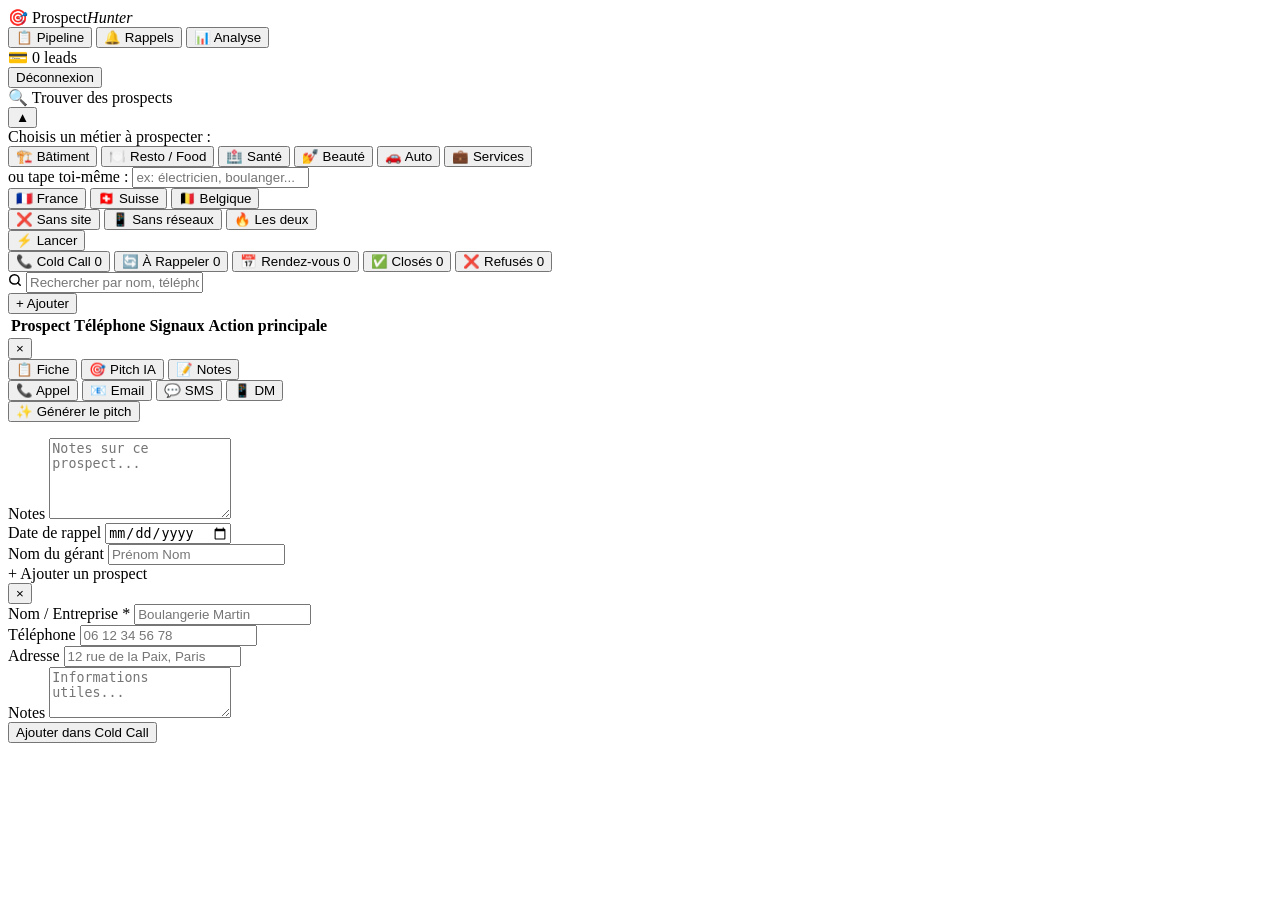
==== commit d5039f75: "feat: add Rappels + Analyse pages, niche picker, pipeline CRM, Stripe one-time payments - Navigation" ====
--- a/public/index.html
+++ b/public/index.html
@@ -3,2141 +3,378 @@
 <head>
   <meta charset="UTF-8">
   <meta name="viewport" content="width=device-width, initial-scale=1.0">
-  <title>ProspectHunter</title>
+  <title>ProspectHunter — Pipeline CRM</title>
   <link rel="preconnect" href="https://fonts.googleapis.com">
   <link href="https://fonts.googleapis.com/css2?family=Inter:wght@400;500;600;700;800;900&display=swap" rel="stylesheet">
-  <style>
-    *, *::before, *::after { margin: 0; padding: 0; box-sizing: border-box; }
-
-    :root {
-      --bg:       #020b18;
-      --surface:  #061222;
-      --card:     #081830;
-      --card2:    #0a1e38;
-      --border:   #0f2d50;
-      --border2:  #163558;
-
-      --cyan:     #00c8f8;
-      --cyan2:    #38d9fa;
-      --cyan-glow: rgba(0,200,248,.12);
-      --cyan-glow2: rgba(0,200,248,.06);
-
-      --emerald:  #00e5a0;
-      --emerald2: rgba(0,229,160,.1);
-
-      --purple:   #9d6eff;
-      --purple2:  rgba(157,110,255,.12);
-      --purple3:  rgba(157,110,255,.25);
-
-      --amber:    #ffb800;
-      --amber2:   rgba(255,184,0,.12);
-
-      --text:     #ddeeff;
-      --text2:    #a8c4e0;
-      --muted:    #4a6a88;
-      --dim:      #7a9ab8;
-
-      --red-bg:   rgba(255,65,65,.08);
-      --red-bd:   rgba(255,65,65,.22);
-      --red-tx:   #ff8585;
-
-      --green-tx: #00e5a0;
-    }
-
-    body {
-      background: var(--bg);
-      color: var(--text);
-      font-family: 'Inter', -apple-system, BlinkMacSystemFont, sans-serif;
-      min-height: 100vh;
-      line-height: 1.5;
-      background-image:
-        radial-gradient(ellipse 80% 50% at 50% -20%, rgba(0,100,200,.15) 0%, transparent 70%);
-    }
-
-    /* ── HEADER ── */
-    header {
-      position: sticky; top: 0; z-index: 100;
-      height: 64px;
-      background: rgba(2,11,24,.85);
-      backdrop-filter: blur(20px);
-      border-bottom: 1px solid var(--border);
-      padding: 0 2rem;
-      display: flex; align-items: center; gap: 1rem;
-    }
-
-    .logo-icon {
-      width: 34px; height: 34px;
-      background: linear-gradient(135deg, var(--cyan), #0080c8);
-      border-radius: 9px;
-      display: flex; align-items: center; justify-content: center;
-      flex-shrink: 0;
-      box-shadow: 0 0 18px rgba(0,200,248,.3);
-    }
-
-    .logo-text {
-      font-size: 1.15rem; font-weight: 800; letter-spacing: -.4px;
-      color: var(--text);
-    }
-    .logo-text span { color: var(--cyan); }
-
-    .header-badge {
-      font-size: .68rem; font-weight: 600;
-      background: var(--cyan-glow);
-      color: var(--cyan);
-      border: 1px solid rgba(0,200,248,.2);
-      padding: 3px 10px; border-radius: 999px;
-      letter-spacing: .04em;
-    }
-
-    .header-right {
-      margin-left: auto;
-      display: flex; align-items: center; gap: .75rem;
-    }
-
-    .credits-badge {
-      display: flex; align-items: center; gap: .4rem;
-      font-size: .78rem; font-weight: 700;
-      padding: 5px 14px; border-radius: 999px;
-      border: 1px solid rgba(0,229,160,.25);
-      background: var(--emerald2); color: var(--emerald);
-    }
-    .plan-badge {
-      font-size: .68rem; font-weight: 700;
-      padding: 3px 10px; border-radius: 999px;
-      text-transform: uppercase; letter-spacing: .04em;
-    }
-    .plan-free { background: rgba(74,106,136,.12); color: var(--dim); border: 1px solid rgba(74,106,136,.3); }
-    .plan-pro { background: var(--cyan-glow); color: var(--cyan); border: 1px solid rgba(0,200,248,.2); }
-    .plan-business, .plan-enterprise { background: var(--purple2); color: var(--purple); border: 1px solid var(--purple3); }
-
-    .hdr-btn {
-      background: var(--surface); border: 1px solid var(--border2);
-      color: var(--dim); padding: 6px 14px; border-radius: 8px;
-      font-size: .78rem; font-weight: 600; cursor: pointer;
-      transition: all .15s; font-family: inherit; text-decoration: none;
-    }
-    .hdr-btn:hover { border-color: var(--cyan); color: var(--cyan); }
-
-    /* ── MAIN ── */
-    main { max-width: 1240px; margin: 0 auto; padding: 2.5rem 1.5rem; }
-
-    /* ── HERO ── */
-    .hero {
-      text-align: center;
-      margin-bottom: 2.5rem;
-      padding: 2rem 1rem;
-    }
-    .hero-eyebrow {
-      display: inline-flex; align-items: center; gap: .4rem;
-      font-size: .72rem; font-weight: 600; color: var(--cyan);
-      background: var(--cyan-glow);
-      border: 1px solid rgba(0,200,248,.18);
-      padding: 4px 14px; border-radius: 999px;
-      letter-spacing: .06em; text-transform: uppercase;
-      margin-bottom: 1rem;
-    }
-    .hero h1 {
-      font-size: 2.25rem; font-weight: 900; letter-spacing: -.5px;
-      line-height: 1.2;
-      background: linear-gradient(135deg, #fff 0%, var(--text2) 100%);
-      -webkit-background-clip: text; -webkit-text-fill-color: transparent;
-      margin-bottom: .6rem;
-    }
-    .hero h1 em {
-      font-style: normal;
-      background: linear-gradient(135deg, var(--cyan) 0%, var(--emerald) 100%);
-      -webkit-background-clip: text; -webkit-text-fill-color: transparent;
-    }
-    .hero p { color: var(--dim); font-size: .9rem; }
-
-    /* ── SEARCH CARD ── */
-    .card {
-      background: var(--card);
-      border: 1px solid var(--border);
-      border-radius: 18px;
-      padding: 2rem;
-      margin-bottom: 1.25rem;
-      position: relative;
-      overflow: hidden;
-    }
-    .card::before {
-      content: '';
-      position: absolute; top: 0; left: 0; right: 0; height: 1px;
-      background: linear-gradient(90deg, transparent, rgba(0,200,248,.3), transparent);
-    }
-
-    .card-title {
-      font-size: .8rem; font-weight: 700; color: var(--cyan);
-      text-transform: uppercase; letter-spacing: .08em;
-      margin-bottom: 1.5rem;
-      display: flex; align-items: center; gap: .5rem;
-    }
-    .card-title::before {
-      content: '';
-      width: 3px; height: 14px;
-      background: var(--cyan);
-      border-radius: 2px;
-      display: inline-block;
-    }
-
-    .row2 { display: grid; grid-template-columns: 1fr 1fr; gap: 1.25rem; margin-bottom: 1.25rem; }
-
-    .field { display: flex; flex-direction: column; gap: .45rem; }
-    label {
-      font-size: .7rem; font-weight: 700; color: var(--muted);
-      text-transform: uppercase; letter-spacing: .07em;
-    }
-
-    .inp {
-      background: var(--surface);
-      border: 1px solid var(--border2);
-      border-radius: 10px;
-      padding: .78rem 1.1rem;
-      color: var(--text); font-size: .88rem;
-      outline: none; width: 100%;
-      transition: border-color .15s, box-shadow .15s;
-      font-family: inherit;
-    }
-    .inp:focus {
-      border-color: var(--cyan);
-      box-shadow: 0 0 0 3px var(--cyan-glow);
-    }
-    .inp::placeholder { color: var(--muted); }
-    .inp-wrap { position: relative; }
-    .inp-wrap .inp { padding-right: 2.75rem; }
-    .eye {
-      position: absolute; right: .8rem; top: 50%; transform: translateY(-50%);
-      background: none; border: none; color: var(--muted); cursor: pointer;
-      padding: 4px; line-height: 0; transition: color .15s;
-    }
-    .eye:hover { color: var(--cyan); }
-
-    /* Country buttons */
-    /* Niche categories */
-    .niche-cats { display: flex; flex-wrap: wrap; gap: .5rem; margin-bottom: .75rem; }
-    .niche-cat {
-      padding: .55rem .9rem; background: var(--surface);
-      border: 1px solid var(--border2); border-radius: 10px;
-      color: var(--muted); font-size: .78rem; font-weight: 700;
-      cursor: pointer; transition: all .15s; font-family: inherit;
-      display: flex; align-items: center; gap: .35rem;
-    }
-    .niche-cat:hover { border-color: var(--cyan); color: var(--text2); }
-    .niche-cat.on {
-      background: var(--cyan-glow); border-color: var(--cyan);
-      color: var(--cyan); box-shadow: 0 0 12px var(--cyan-glow);
-    }
-    .niche-select {
-      width: 100%; padding: .75rem 1rem; background: var(--surface);
-      border: 1px solid var(--border2); border-radius: 10px;
-      color: var(--text); font-size: .88rem; font-weight: 600;
-      font-family: inherit; outline: none; cursor: pointer;
-      appearance: none; -webkit-appearance: none;
-      background-image: url("data:image/svg+xml,%3Csvg xmlns='http://www.w3.org/2000/svg' width='12' height='12' viewBox='0 0 24 24' fill='none' stroke='%234a6a88' stroke-width='2.5'%3E%3Cpath d='M6 9l6 6 6-6'/%3E%3C/svg%3E");
-      background-repeat: no-repeat; background-position: right 1rem center;
-    }
-    .niche-select:focus { border-color: var(--cyan); }
-    .niche-select option { background: var(--card); color: var(--text); padding: .5rem; }
-    .niche-custom { display: none; margin-top: .5rem; }
-    .niche-custom.show { display: block; }
-
-    /* Search mode selector */
-    .search-modes { display: flex; gap: .6rem; margin-bottom: .25rem; }
-    .search-mode {
-      flex: 1; padding: .7rem .5rem; background: var(--surface);
-      border: 2px solid var(--border2); border-radius: 12px;
-      color: var(--muted); font-size: .78rem; font-weight: 700;
-      cursor: pointer; transition: all .2s; font-family: inherit;
-      text-align: center; display: flex; flex-direction: column; align-items: center; gap: .25rem;
-    }
-    .search-mode:hover { border-color: var(--cyan); color: var(--text2); }
-    .search-mode.on {
-      background: var(--cyan-glow); border-color: var(--cyan);
-      color: var(--cyan); box-shadow: 0 0 16px var(--cyan-glow);
-    }
-    .search-mode .sm-icon { font-size: 1.3rem; }
-    .search-mode .sm-label { font-size: .78rem; font-weight: 800; }
-    .search-mode .sm-cost { font-size: .68rem; font-weight: 600; opacity: .7; }
-    .search-mode.disabled {
-      opacity: .4; cursor: not-allowed; pointer-events: none;
-    }
-
-    /* Signal badges */
-    .badge-signals { display: flex; flex-wrap: wrap; gap: .3rem; }
-    .badge-sig {
-      display: inline-flex; align-items: center; gap: .2rem;
-      padding: .15rem .45rem; border-radius: 6px;
-      font-size: .65rem; font-weight: 700; white-space: nowrap;
-    }
-    .badge-nosite { background: rgba(231,76,60,.12); color: #e74c3c; }
-    .badge-nosocial { background: rgba(243,156,18,.12); color: #f39c12; }
-    .badge-fewreviews { background: rgba(241,196,15,.12); color: #f1c40f; }
-    .badge-unchecked { background: rgba(127,140,160,.1); color: var(--muted); }
-
-    .ctry-row { display: flex; gap: .6rem; }
-    .ctry {
-      flex: 1; padding: .7rem .5rem;
-      background: var(--surface);
-      border: 1px solid var(--border2);
-      border-radius: 10px;
-      color: var(--muted); font-size: .85rem; font-weight: 600;
-      cursor: pointer; transition: all .15s;
-      display: flex; align-items: center; justify-content: center; gap: .35rem;
-      font-family: inherit;
-    }
-    .ctry:hover { border-color: var(--cyan); color: var(--text2); }
-    .ctry.on {
-      background: var(--cyan-glow);
-      border-color: var(--cyan);
-      color: var(--cyan);
-      box-shadow: 0 0 12px var(--cyan-glow);
-    }
-
-    /* Search btn */
-    .btn-search {
-      width: 100%; padding: .9rem;
-      background: linear-gradient(135deg, var(--cyan) 0%, #0096d4 100%);
-      color: #020b18;
-      border: none; border-radius: 10px;
-      font-size: .95rem; font-weight: 800; cursor: pointer;
-      display: flex; align-items: center; justify-content: center; gap: .5rem;
-      transition: opacity .15s, transform .1s, box-shadow .15s;
-      letter-spacing: .02em; font-family: inherit;
-      box-shadow: 0 4px 20px rgba(0,200,248,.25);
-    }
-    .btn-search:hover:not(:disabled) {
-      opacity: .9;
-      box-shadow: 0 6px 30px rgba(0,200,248,.4);
-    }
-    .btn-search:active:not(:disabled) { transform: scale(.99); }
-    .btn-search:disabled { opacity: .45; cursor: not-allowed; }
-
-    /* Alert */
-    .alert {
-      background: var(--red-bg); border: 1px solid var(--red-bd);
-      border-radius: 10px; padding: .85rem 1.1rem;
-      color: var(--red-tx); font-size: .875rem;
-      margin-bottom: 1.25rem; display: none; align-items: center; gap: .5rem;
-    }
-    .alert.on { display: flex; }
-
-    /* ── LOADER ── */
-    .loader { display: none; text-align: center; padding: 3rem 1rem 2rem; }
-    .loader.on { display: block; }
-    .ring { width: 60px; height: 60px; margin: 0 auto 1.2rem; }
-    .ring svg { transform: rotate(-90deg); }
-    .ring circle { fill: none; stroke-width: 3; }
-    .ring .track { stroke: var(--border2); }
-    .ring .fill {
-      stroke: var(--cyan); stroke-linecap: round;
-      stroke-dasharray: 138.23; stroke-dashoffset: 138.23;
-      transition: stroke-dashoffset .35s ease;
-      filter: drop-shadow(0 0 4px var(--cyan));
-    }
-    .l-title { font-size: .95rem; font-weight: 700; margin-bottom: .3rem; color: var(--text); }
-    .l-sub   { color: var(--muted); font-size: .82rem; margin-bottom: 1rem; }
-
-    /* ── RESULTS ── */
-    .res-bar {
-      display: flex; align-items: center; justify-content: space-between;
-      flex-wrap: wrap; gap: .75rem; margin-bottom: 1.25rem;
-    }
-
-    .kpi {
-      display: flex; align-items: center; gap: 1rem;
-      background: var(--card);
-      border: 1px solid var(--border);
-      border-radius: 14px; padding: .85rem 1.5rem;
-      position: relative; overflow: hidden;
-    }
-    .kpi::after {
-      content: '';
-      position: absolute; left: 0; top: 0; bottom: 0; width: 3px;
-      background: linear-gradient(180deg, var(--cyan), var(--emerald));
-      border-radius: 2px;
-    }
-    .kpi-n {
-      font-size: 2.4rem; font-weight: 900;
-      background: linear-gradient(135deg, var(--cyan), var(--emerald));
-      -webkit-background-clip: text; -webkit-text-fill-color: transparent;
-      line-height: 1; min-width: 2ch;
-    }
-    .kpi-label { font-size: .875rem; font-weight: 700; color: var(--text); }
-    .kpi-sub   { font-size: .7rem; color: var(--muted); margin-top: .1rem; }
-
-    .res-actions { display: flex; align-items: center; gap: .75rem; flex-wrap: wrap; }
-
-    .filter-wrap {
-      display: flex; align-items: center; gap: .6rem;
-      background: var(--card); border: 1px solid var(--border);
-      border-radius: 10px; padding: .55rem 1rem;
-    }
-    .filter-wrap span { font-size: .75rem; color: var(--muted); white-space: nowrap; }
-    .sel {
-      background: var(--surface); border: 1px solid var(--border2);
-      border-radius: 7px; color: var(--text); font-size: .82rem;
-      padding: .3rem .5rem; outline: none; cursor: pointer; font-family: inherit;
-    }
-    .sel:focus { border-color: var(--cyan); }
-    .sel option { background: var(--surface); }
-
-    .btn-csv {
-      padding: .75rem 1.5rem;
-      background: linear-gradient(135deg, var(--cyan), #0080c8);
-      border: 1px solid var(--cyan);
-      color: #fff;
-      border-radius: 12px; font-size: .95rem; font-weight: 700;
-      cursor: pointer; display: flex; align-items: center; gap: .5rem;
-      transition: all .2s; font-family: inherit;
-      box-shadow: 0 0 20px rgba(0,200,248,.25);
-    }
-    .btn-csv:hover { transform: translateY(-2px); box-shadow: 0 0 30px rgba(0,200,248,.4); background: linear-gradient(135deg, var(--cyan2), #00a0e8); }
-
-    /* Table */
-    .tbl-wrap {
-      background: var(--card);
-      border: 1px solid var(--border);
-      border-radius: 16px; overflow: hidden; overflow-x: auto;
-    }
-    table { width: 100%; border-collapse: collapse; min-width: 1000px; }
-    thead { background: var(--surface); }
-    th {
-      padding: .9rem 1.1rem;
-      text-align: left; font-size: .68rem; font-weight: 700;
-      color: var(--muted); text-transform: uppercase; letter-spacing: .08em;
-      border-bottom: 1px solid var(--border); white-space: nowrap;
-    }
-    th.sortable { cursor: pointer; user-select: none; transition: color .15s; }
-    th.sortable:hover { color: var(--text2); }
-    th.sortable.active { color: var(--cyan); }
-    .si { margin-left: 3px; font-size: .65rem; opacity: .4; }
-    th.active .si { opacity: 1; }
-
-    td {
-      padding: .85rem 1.1rem; font-size: .875rem;
-      border-bottom: 1px solid var(--border); vertical-align: middle;
-    }
-    tr:last-child td { border-bottom: none; }
-    tbody tr { cursor: pointer; transition: background .1s; }
-    tbody tr:hover td { background: rgba(0,200,248,.03); }
-
-    .c-n    { color: var(--muted); font-size: .75rem; width: 2.5rem; cursor: default; }
-    .c-name { font-weight: 700; max-width: 175px; color: var(--text); }
-    .map-link { color: var(--text); text-decoration: none; transition: color .2s; }
-    .map-link:hover { color: var(--accent); }
-    .map-icon { font-size: .7rem; opacity: 0; transition: opacity .2s; }
-    .map-link:hover .map-icon { opacity: 1; }
-    .c-addr { color: var(--dim); font-size: .8rem; max-width: 200px; }
-    .c-tel a {
-      color: var(--cyan); font-weight: 600; text-decoration: none; white-space: nowrap;
-    }
-    .c-tel a:hover { text-decoration: underline; }
-    .stars { color: var(--amber); }
-    .rval  { color: var(--muted); font-size: .78rem; margin-left: 3px; }
-    .nd    { color: var(--muted); }
-
-    /* Action buttons */
-    .row-actions { display: flex; gap: 6px; }
-    .btn-call, .btn-pitch {
-      display: inline-flex; align-items: center; justify-content: center;
-      width: 34px; height: 34px; border-radius: 9px; border: 1px solid;
-      cursor: pointer; transition: all .15s;
-    }
-    .btn-call  {
-      background: rgba(0,200,248,.08); border-color: rgba(0,200,248,.2);
-      color: var(--cyan); text-decoration: none;
-    }
-    .btn-call:hover  { background: rgba(0,200,248,.18); border-color: var(--cyan); }
-    .btn-pitch {
-      background: var(--purple2); border-color: var(--purple3);
-      color: var(--purple); font-size: .85rem;
-    }
-    .btn-pitch:hover { background: rgba(157,110,255,.22); border-color: var(--purple); }
-    .btn-fiche {
-      display: inline-flex; align-items: center; justify-content: center;
-      width: 34px; height: 34px; border-radius: 9px; border: 1px solid;
-      cursor: pointer; transition: all .15s;
-      background: var(--amber2); border-color: rgba(255,184,0,.3);
-      color: var(--amber); font-size: .85rem;
-    }
-    .btn-fiche:hover { background: rgba(255,184,0,.22); border-color: var(--amber); }
-    .btn-del {
-      display: inline-flex; align-items: center; justify-content: center;
-      width: 34px; height: 34px; border-radius: 9px; border: 1px solid;
-      cursor: pointer; transition: all .15s;
-      background: var(--red-bg); border-color: var(--red-bd);
-      color: var(--red-tx); font-size: .85rem;
-    }
-    .btn-del:hover { background: rgba(255,65,65,.18); border-color: #ff8585; }
-
-    /* Status badges */
-    .status {
-      display: inline-flex; align-items: center; padding: 4px 12px;
-      border-radius: 999px; font-size: .7rem; font-weight: 700;
-      cursor: pointer; user-select: none; white-space: nowrap;
-      border: 1px solid transparent; transition: opacity .12s, transform .1s;
-      letter-spacing: .02em;
-    }
-    .status:hover { opacity: .8; transform: scale(.96); }
-    .s-todo   { background: rgba(74,106,136,.12);  color: var(--dim);    border-color: rgba(74,106,136,.3); }
-    .s-called { background: var(--amber2);         color: var(--amber);  border-color: rgba(255,184,0,.3); }
-    .s-nope   { background: var(--red-bg);         color: var(--red-tx); border-color: var(--red-bd); }
-    .s-client { background: var(--emerald2);       color: var(--emerald);border-color: rgba(0,229,160,.25); }
-
-    /* Empty */
-    .empty { display: none; text-align: center; padding: 5rem 1rem; color: var(--muted); }
-    .empty.on { display: block; }
-    .empty p { margin-top: 1rem; font-size: .9rem; line-height: 1.8; color: var(--dim); }
-
-    /* ── MODAL ── */
-    .modal-bd {
-      position: fixed; inset: 0; z-index: 500;
-      background: rgba(2,11,24,.8); backdrop-filter: blur(8px);
-      display: none; align-items: center; justify-content: center; padding: 1rem;
-    }
-    .modal-bd.on { display: flex; }
-
-    .modal {
-      background: var(--card);
-      border: 1px solid var(--border2);
-      border-radius: 20px; width: 100%; max-width: 620px;
-      max-height: 90vh; overflow-y: auto; position: relative;
-      box-shadow: 0 40px 80px rgba(0,0,0,.6), 0 0 0 1px rgba(0,200,248,.08);
-    }
-    .modal::before {
-      content: '';
-      position: absolute; top: 0; left: 0; right: 0; height: 1px;
-      background: linear-gradient(90deg, transparent, var(--cyan), transparent);
-      border-radius: 20px 20px 0 0;
-    }
-
-    .modal-head {
-      padding: 1.75rem 1.75rem 1.25rem;
-      border-bottom: 1px solid var(--border);
-      display: flex; align-items: flex-start; justify-content: space-between; gap: 1rem;
-    }
-    .modal-title { font-size: 1.2rem; font-weight: 800; margin-bottom: .25rem; color: var(--text); }
-    .modal-sub   { font-size: .8rem; color: var(--dim); }
-    .modal-close {
-      background: var(--surface); border: 1px solid var(--border2);
-      color: var(--muted); cursor: pointer; font-size: 1.1rem; line-height: 1;
-      padding: .4rem .55rem; border-radius: 8px; flex-shrink: 0;
-      transition: all .15s; font-family: inherit;
-    }
-    .modal-close:hover { color: var(--text); border-color: var(--cyan); }
-
-    /* Tabs */
-    .tabs {
-      display: flex; background: var(--surface);
-      border-bottom: 1px solid var(--border);
-      padding: 0 1rem;
-    }
-    .tab {
-      flex: 1; padding: .9rem .5rem;
-      background: none; border: none; color: var(--muted);
-      font-size: .78rem; font-weight: 700; cursor: pointer;
-      border-bottom: 2px solid transparent;
-      transition: all .15s; letter-spacing: .03em;
-      font-family: inherit; text-transform: uppercase;
-    }
-    .tab:hover { color: var(--text2); }
-    .tab.on { color: var(--cyan); border-bottom-color: var(--cyan); }
-
-    .tab-panel { padding: 1.75rem; display: none; }
-    .tab-panel.on { display: block; }
-
-    /* Calculator */
-    .calc-grid { display: grid; grid-template-columns: 1fr 1fr; gap: .75rem; margin-bottom: .75rem; }
-    .calc-card {
-      background: var(--surface); border: 1px solid var(--border2);
-      border-radius: 12px; padding: 1.1rem;
-    }
-    .calc-card.hi {
-      border-color: rgba(0,229,160,.3);
-      background: rgba(0,229,160,.05);
-    }
-    .calc-n { font-size: 1.7rem; font-weight: 900; color: var(--text); line-height: 1; margin-bottom: .3rem; }
-    .calc-card.hi .calc-n { color: var(--emerald); }
-    .calc-l { font-size: .72rem; color: var(--muted); font-weight: 500; }
-    .calc-note { font-size: .7rem; color: var(--muted); line-height: 1.6; margin-top: .5rem; }
-
-    /* CRM */
-    .crm-field { margin-bottom: 1.25rem; }
-    .crm-field label { display: block; margin-bottom: .45rem; }
-    .crm-ta {
-      width: 100%; min-height: 90px; resize: vertical;
-      background: var(--surface); border: 1px solid var(--border2);
-      border-radius: 10px; padding: .8rem 1rem;
-      color: var(--text); font-size: .875rem; font-family: inherit; outline: none;
-      transition: border-color .15s, box-shadow .15s;
-    }
-    .crm-ta:focus { border-color: var(--cyan); box-shadow: 0 0 0 3px var(--cyan-glow); }
-    .crm-date {
-      background: var(--surface); border: 1px solid var(--border2);
-      border-radius: 10px; padding: .68rem 1rem;
-      color: var(--text); font-size: .875rem; outline: none; color-scheme: dark;
-      font-family: inherit;
-    }
-    .crm-date:focus { border-color: var(--cyan); }
-    .crm-saved { font-size: .72rem; color: var(--emerald); margin-top: .35rem; opacity: 0; transition: opacity .3s; }
-    .crm-saved.show { opacity: 1; }
-
-    /* Pitch */
-    .pitch-desc { font-size: .82rem; color: var(--dim); margin-bottom: 1.25rem; line-height: 1.6; }
-    .btn-gen {
-      padding: .7rem 1.2rem;
-      background: linear-gradient(135deg, var(--purple) 0%, #6e3fff 100%);
-      color: #fff; border: none; border-radius: 10px;
-      font-size: .85rem; font-weight: 700; cursor: pointer;
-      white-space: nowrap; transition: opacity .15s, box-shadow .15s;
-      display: flex; align-items: center; gap: .4rem; font-family: inherit;
-      box-shadow: 0 4px 16px rgba(157,110,255,.3);
-    }
-    .btn-gen:disabled { opacity: .5; cursor: not-allowed; box-shadow: none; }
-    .btn-gen:hover:not(:disabled) { opacity: .88; box-shadow: 0 6px 24px rgba(157,110,255,.4); }
-
-    .pitch-out {
-      background: var(--surface); border: 1px solid var(--border2);
-      border-radius: 12px; padding: 1.4rem; line-height: 1.8;
-      font-size: .88rem; margin-top: 1rem; white-space: pre-wrap; display: none;
-      color: var(--text2);
-    }
-    .pitch-out.on { display: block; }
-
-    .btn-copy {
-      margin-top: 1rem; padding: .6rem 1.1rem;
-      background: transparent; border: 1px solid var(--border2); color: var(--dim);
-      border-radius: 9px; font-size: .8rem; font-weight: 600; cursor: pointer;
-      display: flex; align-items: center; gap: .4rem; transition: all .15s; font-family: inherit;
-    }
-    .btn-copy:hover { border-color: var(--cyan); color: var(--cyan); background: var(--cyan-glow2); }
-
-    .pitch-loading {
-      display: flex; align-items: center; gap: .7rem;
-      color: var(--muted); font-size: .875rem; padding: .6rem 0;
-    }
-    .mini-spin {
-      width: 16px; height: 16px;
-      border: 2px solid var(--border2);
-      border-top-color: var(--cyan);
-      border-radius: 50%;
-      animation: spin .7s linear infinite; flex-shrink: 0;
-    }
-    @keyframes spin { to { transform: rotate(360deg); } }
-
-    .pitch-err {
-      color: var(--red-tx); font-size: .85rem;
-      background: var(--red-bg); border: 1px solid var(--red-bd);
-      border-radius: 10px; padding: .9rem 1rem; margin-top: .75rem;
-    }
-
-    /* ── HEAT BADGES ── */
-    .heat {
-      display: inline-flex; align-items: center; gap: 3px;
-      padding: 4px 12px; border-radius: 999px;
-      font-size: .7rem; font-weight: 700; white-space: nowrap;
-      cursor: default; border: 1px solid transparent;
-      transition: transform .1s; letter-spacing: .02em;
-    }
-    .heat:hover { transform: scale(1.05); }
-    .h-hot  { background: rgba(255,65,65,.12);    color: #ff7070; border-color: rgba(255,65,65,.3); }
-    .h-warm { background: rgba(0,200,248,.1);     color: var(--cyan); border-color: rgba(0,200,248,.3); }
-    .h-mild { background: var(--amber2);          color: var(--amber); border-color: rgba(255,184,0,.3); }
-    .h-cold { background: rgba(74,106,136,.1);    color: var(--muted); border-color: rgba(74,106,136,.2); }
-
-    /* ── DIVIDER ── */
-    .section-divider {
-      display: flex; align-items: center; gap: .75rem;
-      margin: 1.75rem 0 1.25rem; color: var(--muted); font-size: .72rem;
-      font-weight: 700; text-transform: uppercase; letter-spacing: .08em;
-    }
-    .section-divider::before, .section-divider::after {
-      content: ''; flex: 1; height: 1px; background: var(--border);
-    }
-
-    /* ── STATS ROW ── */
-    .stats-row {
-      display: flex; flex-wrap: wrap; gap: .5rem; margin-bottom: 1.25rem;
-    }
-    .stat-chip {
-      display: flex; align-items: center; gap: .4rem;
-      padding: .5rem 1rem; border-radius: 10px;
-      font-size: .78rem; font-weight: 600;
-      border: 1px solid transparent;
-    }
-    .stat-n { font-weight: 900; font-size: 1rem; }
-    .sc-total  { background: var(--cyan-glow2); border-color: rgba(0,200,248,.15); color: var(--cyan); }
-    .sc-todo   { background: rgba(74,106,136,.08); border-color: rgba(74,106,136,.2); color: var(--dim); }
-    .sc-called { background: var(--amber2); border-color: rgba(255,184,0,.2); color: var(--amber); }
-    .sc-client { background: var(--emerald2); border-color: rgba(0,229,160,.2); color: var(--emerald); }
-    .sc-nope   { background: var(--red-bg); border-color: var(--red-bd); color: var(--red-tx); }
-
-    /* ── REGEN BTN ── */
-    .btn-regen {
-      margin-top: .5rem; padding: .6rem 1.1rem;
-      background: transparent; border: 1px solid var(--border2); color: var(--dim);
-      border-radius: 9px; font-size: .8rem; font-weight: 600; cursor: pointer;
-      display: inline-flex; align-items: center; gap: .4rem; transition: all .15s; font-family: inherit;
-    }
-    .btn-regen:hover { border-color: var(--purple); color: var(--purple); background: var(--purple2); }
-
-    /* ── FICHE ── */
-    .fiche-out {
-      background: var(--surface); border: 1px solid var(--border2);
-      border-radius: 12px; padding: 1.4rem; line-height: 1.8;
-      font-size: .88rem; white-space: pre-wrap; color: var(--text2);
-    }
-    .fiche-out strong { color: var(--amber); }
-    .btn-fiche-gen {
-      width: 100%; padding: .85rem;
-      background: linear-gradient(135deg, var(--amber) 0%, #d49800 100%);
-      color: #020b18; border: none; border-radius: 10px;
-      font-size: .92rem; font-weight: 800; cursor: pointer;
-      display: flex; align-items: center; justify-content: center; gap: .5rem;
-      transition: opacity .15s, box-shadow .15s; font-family: inherit;
-      box-shadow: 0 4px 20px rgba(255,184,0,.25);
-    }
-    .btn-fiche-gen:hover:not(:disabled) { opacity: .88; box-shadow: 0 6px 30px rgba(255,184,0,.4); }
-    .btn-fiche-gen:disabled { opacity: .45; cursor: not-allowed; }
-
-    /* ── PITCH TYPE SELECT ── */
-    .pitch-type-row {
-      display: flex; gap: .4rem; margin-bottom: 1rem; flex-wrap: wrap;
-    }
-    .pitch-type-btn {
-      padding: .5rem .9rem; border-radius: 8px;
-      background: var(--surface); border: 1px solid var(--border2);
-      color: var(--muted); font-size: .78rem; font-weight: 600;
-      cursor: pointer; transition: all .15s; font-family: inherit;
-    }
-    .pitch-type-btn:hover { border-color: var(--purple); color: var(--text2); }
-    .pitch-type-btn.on {
-      background: var(--purple2); border-color: var(--purple);
-      color: var(--purple); box-shadow: 0 0 10px var(--purple2);
-    }
-
-    /* ── SETTINGS MODAL ── */
-    .settings-bd {
-      position: fixed; inset: 0; z-index: 600;
-      background: rgba(2,11,24,.8); backdrop-filter: blur(8px);
-      display: none; align-items: center; justify-content: center; padding: 1rem;
-    }
-    .settings-bd.on { display: flex; }
-    .settings-box {
-      background: var(--card); border: 1px solid var(--border2);
-      border-radius: 20px; width: 100%; max-width: 480px;
-      padding: 2rem; position: relative;
-      box-shadow: 0 40px 80px rgba(0,0,0,.6);
-    }
-    .settings-box::before {
-      content: '';
-      position: absolute; top: 0; left: 0; right: 0; height: 1px;
-      background: linear-gradient(90deg, transparent, var(--cyan), transparent);
-      border-radius: 20px 20px 0 0;
-    }
-    .settings-title {
-      font-size: 1.1rem; font-weight: 800; margin-bottom: 1.5rem;
-      display: flex; align-items: center; justify-content: space-between;
-    }
-    .settings-title button {
-      background: var(--surface); border: 1px solid var(--border2);
-      color: var(--muted); cursor: pointer; font-size: 1.1rem; line-height: 1;
-      padding: .4rem .55rem; border-radius: 8px;
-      transition: all .15s; font-family: inherit;
-    }
-    .settings-title button:hover { color: var(--text); border-color: var(--cyan); }
-    .settings-field { margin-bottom: 1.25rem; }
-    .settings-field label { display: block; margin-bottom: .4rem; }
-    .settings-save {
-      width: 100%; padding: .85rem;
-      background: linear-gradient(135deg, var(--cyan) 0%, #0096d4 100%);
-      color: #020b18; border: none; border-radius: 10px;
-      font-size: .92rem; font-weight: 800; cursor: pointer;
-      font-family: inherit; box-shadow: 0 4px 20px rgba(0,200,248,.25);
-      transition: opacity .15s;
-    }
-    .settings-save:hover { opacity: .9; }
-    .settings-msg { font-size: .8rem; color: var(--emerald); text-align: center; margin-top: .75rem; opacity: 0; transition: opacity .3s; }
-    .settings-msg.show { opacity: 1; }
-
-    /* ── Referral section ── */
-    .referral-card {
-      background: var(--card); border: 1px solid var(--border2);
-      border-radius: 16px; padding: 1.5rem; margin-top: 1.5rem;
-      position: relative; overflow: hidden;
-    }
-    .referral-card::before {
-      content: ''; position: absolute; top: 0; left: 0; right: 0; height: 1px;
-      background: linear-gradient(90deg, transparent, rgba(0,229,160,.3), transparent);
-    }
-    .referral-title {
-      font-size: 1rem; font-weight: 800; margin-bottom: .75rem;
-      display: flex; align-items: center; gap: .5rem;
-    }
-    .referral-title svg { color: var(--emerald); }
-    .referral-link-row {
-      display: flex; gap: .5rem; margin-bottom: 1rem;
-    }
-    .referral-link-row input {
-      flex: 1; background: var(--surface); border: 1px solid var(--border2);
-      border-radius: 8px; padding: .6rem .8rem; color: var(--cyan);
-      font-size: .8rem; font-family: 'Courier New', monospace; outline: none;
-    }
-    .referral-link-row button {
-      padding: .6rem 1rem; background: var(--emerald2); border: 1px solid rgba(0,229,160,.25);
-      border-radius: 8px; color: var(--emerald); font-size: .78rem; font-weight: 700;
-      cursor: pointer; font-family: inherit; transition: all .15s; white-space: nowrap;
-    }
-    .referral-link-row button:hover { background: rgba(0,229,160,.18); }
-    .referral-stats {
-      display: flex; gap: 1.5rem;
-    }
-    .referral-stat {
-      display: flex; flex-direction: column; gap: .15rem;
-    }
-    .referral-stat-n {
-      font-size: 1.4rem; font-weight: 900; color: var(--emerald);
-    }
-    .referral-stat-l {
-      font-size: .72rem; font-weight: 600; color: var(--muted); text-transform: uppercase;
-      letter-spacing: .06em;
-    }
-
-    @media (max-width: 680px) {
-      .row2          { grid-template-columns: 1fr; }
-      main           { padding: 1.5rem 1rem; }
-      .hero h1       { font-size: 1.65rem; }
-      .kpi-n         { font-size: 1.9rem; }
-      .calc-grid     { grid-template-columns: 1fr; }
-      .ctry-row      { flex-wrap: wrap; }
-      .header-right  { gap: .4rem; }
-      .credits-badge { font-size: .7rem; padding: 4px 10px; }
-    }
-  </style>
+  <link rel="stylesheet" href="/style.css?v=22">
 </head>
 <body>
 
+<!-- ── HEADER ── -->
 <header>
-  <div class="logo-icon">
-    <svg width="18" height="18" viewBox="0 0 24 24" fill="none">
-      <circle cx="11" cy="11" r="7" stroke="#020b18" stroke-width="2.2"/>
-      <line x1="16.5" y1="16.5" x2="21" y2="21" stroke="#020b18" stroke-width="2.4" stroke-linecap="round"/>
-      <circle cx="11" cy="11" r="2.5" fill="#020b18" opacity=".6"/>
-    </svg>
-  </div>
-  <span class="logo-text"><span>Prospect</span>Hunter</span>
-  <span class="header-badge" id="header-plan">FREE</span>
+  <div class="logo">
+    <span class="logo-icon">🎯</span>
+    <span class="logo-text">Prospect<em>Hunter</em></span>
+  </div>
+
+  <nav class="app-nav">
+    <button class="app-nav-btn active" data-view="pipeline" onclick="switchView('pipeline')">📋 Pipeline</button>
+    <button class="app-nav-btn" data-view="rappels" onclick="switchView('rappels')">
+      🔔 Rappels
+      <span class="nav-notif-dot" id="nav-notif-dot" style="display:none"></span>
+    </button>
+    <button class="app-nav-btn" data-view="analyse" onclick="switchView('analyse')">📊 Analyse</button>
+  </nav>
+
   <div class="header-right">
     <div class="credits-badge" id="credits-badge">
-      <svg width="12" height="12" viewBox="0 0 24 24" fill="none" stroke="currentColor" stroke-width="2.5"><circle cx="12" cy="12" r="10"/><path d="M12 6v12M6 12h12"/></svg>
-      <span id="hdr-credits">-</span> crédits
-    </div>
-    <a class="hdr-btn" href="/pricing" id="upgrade-link" style="background:var(--cyan-glow);color:var(--cyan);border-color:rgba(0,200,248,.2)">Upgrade</a>
-    <a class="hdr-btn" href="/pricing" id="plan-link" style="display:none">Mon abonnement</a>
-    <a class="hdr-btn" href="/admin" id="admin-link" style="display:none">Admin</a>
-    <button class="hdr-btn" onclick="logout()" style="color:var(--red-tx)">Déconnexion</button>
+      <span>💳</span>
+      <span id="hstat-total">0</span>
+      <span>leads</span>
+    </div>
+    <span class="user-email" id="user-email-display"></span>
+    <button class="hdr-btn hdr-btn-logout" onclick="logout()">Déconnexion</button>
   </div>
 </header>
 
-<main>
-  <div class="hero">
-    <div class="hero-eyebrow">
-      <svg width="11" height="11" viewBox="0 0 24 24" fill="currentColor"><path d="M12 2l3.09 6.26L22 9.27l-5 4.87 1.18 6.88L12 17.77l-6.18 3.25L7 14.14 2 9.27l6.91-1.01L12 2z"/></svg>
-      Outil de prospection intelligent
-    </div>
-    <h1>Trouvez des entreprises<br><em>sans présence digitale</em></h1>
-    <p>Sans site web · sans réseaux sociaux · téléphone vérifié · CRM intégré · Script IA</p>
-  </div>
-
-  <div class="card">
-    <div class="card-title">Configurer la recherche</div>
-
-    <div class="field" style="margin-bottom:1.25rem">
-      <label>Niche / Secteur d'activité</label>
-      <div class="niche-cats" id="niche-cats"></div>
-      <select class="niche-select" id="niche-dropdown" onchange="onNicheSelect(this.value)">
-        <option value="" disabled selected>← Choisis une catégorie d'abord</option>
-      </select>
-      <div class="niche-custom" id="niche-custom">
-        <input class="inp" id="niche-custom-input" type="text" placeholder="Tape ta niche ici…" />
-      </div>
-      <input type="hidden" id="niche" />
-    </div>
-
-    <div class="field" style="margin-bottom:1.25rem">
-      <label>Type de recherche</label>
-      <div class="search-modes" id="search-modes">
-        <button type="button" class="search-mode on" data-mode="site" onclick="setSearchMode('site')">
-          <span class="sm-icon">🔍</span>
-          <span class="sm-label">Sans site web</span>
-          <span class="sm-cost">1 crédit / prospect</span>
-        </button>
-        <button type="button" class="search-mode" data-mode="social" id="mode-social" onclick="setSearchMode('social')">
-          <span class="sm-icon">📱</span>
-          <span class="sm-label">Sans réseaux</span>
-          <span class="sm-cost">1 crédit / prospect</span>
-        </button>
-        <button type="button" class="search-mode" data-mode="both" id="mode-both" onclick="setSearchMode('both')">
-          <span class="sm-icon">🔥</span>
-          <span class="sm-label">Complet</span>
-          <span class="sm-cost">2 crédits / prospect</span>
-        </button>
-      </div>
-      <div id="mode-hint" style="font-size:.7rem;color:var(--muted);margin-top:.3rem;"></div>
-    </div>
-
-    <div class="field" style="margin-bottom:1.5rem">
-      <label>Zone de recherche</label>
-      <div class="ctry-row">
-        <button class="ctry on" id="btn-fr" onclick="setCountry('fr')">🇫🇷 France</button>
-        <button class="ctry"    id="btn-ch" onclick="setCountry('ch')">🇨🇭 Suisse</button>
-        <button class="ctry"    id="btn-be" onclick="setCountry('be')">🇧🇪 Belgique</button>
-        <button class="ctry"    id="btn-geo" onclick="activateGeoloc()" style="border-color:var(--green);">📍 Autour de moi</button>
-      </div>
-      <div id="geo-options" style="display:none;margin-top:.75rem;padding:.75rem 1rem;background:var(--surface);border:1px solid var(--green);border-radius:10px;">
-        <div style="display:flex;align-items:center;gap:.6rem;margin-bottom:.5rem;">
-          <span style="font-size:.8rem;color:var(--green);font-weight:700;">📍 Position détectée</span>
-          <span id="geo-city" style="font-size:.75rem;color:var(--text2);"></span>
-        </div>
-        <div style="display:flex;align-items:center;gap:.75rem;">
-          <label style="font-size:.72rem;font-weight:600;color:var(--muted);white-space:nowrap;">Rayon :</label>
-          <input type="range" id="geo-radius" min="5" max="100" value="30" step="5" oninput="updateRadiusLabel()" style="flex:1;accent-color:var(--green);cursor:pointer;" />
-          <span id="geo-radius-label" style="font-size:.85rem;font-weight:800;color:var(--green);min-width:50px;text-align:right;">30 km</span>
-        </div>
-      </div>
-    </div>
-
-    <div style="margin-bottom:1rem;">
-      <label style="display:inline-flex;align-items:center;gap:.5rem;cursor:pointer;font-size:.85rem;color:var(--text2);font-weight:600;">
-        <input type="checkbox" id="strict-filter" onchange="strictFilter=this.checked" style="width:18px;height:18px;accent-color:var(--amber);cursor:pointer;" />
-        Filtre intelligent IA — ne garde que les vrais commerces de ta niche
-      </label>
-      <div style="font-size:.72rem;color:var(--muted);margin-top:.3rem;margin-left:1.6rem;">
-        Utilise Claude pour comprendre ta niche et virer les résultats hors-sujet (nécessite clé API Anthropic dans les paramètres).
-      </div>
-    </div>
-
-    <div style="margin-bottom:1.25rem;background:var(--surface);border:1px solid var(--border2);border-radius:12px;padding:1rem 1.25rem;">
-      <div style="display:flex;justify-content:space-between;align-items:center;margin-bottom:.6rem;">
-        <label style="font-size:.7rem;font-weight:700;color:var(--muted);text-transform:uppercase;letter-spacing:.07em;">Nombre de prospects souhaités</label>
-        <div style="display:flex;align-items:center;gap:.5rem;">
-          <span id="prospects-count" style="font-size:1.2rem;font-weight:900;color:var(--cyan);">5</span>
-          <span style="font-size:.75rem;color:var(--muted);">prospects</span>
-          <span style="font-size:.75rem;color:var(--dim);">=</span>
-          <span id="credits-cost" style="font-size:1.2rem;font-weight:900;color:var(--amber);">5</span>
-          <span style="font-size:.75rem;color:var(--muted);">crédits</span>
-        </div>
-      </div>
-      <input type="range" id="prospects-slider" min="1" max="50" value="5" oninput="updateProspectsSlider()" style="width:100%;accent-color:var(--cyan);cursor:pointer;" />
-      <div style="display:flex;justify-content:space-between;font-size:.7rem;color:var(--muted);margin-top:.3rem;">
-        <span>1 prospect</span>
-        <span id="prospects-max-label">50 prospects (max)</span>
-      </div>
-    </div>
-
-    <div style="display:flex;gap:.75rem;">
-      <button class="btn-search" id="btn-go" onclick="runSearch()" style="flex:1">
-        <svg width="17" height="17" viewBox="0 0 24 24" fill="none" stroke="currentColor" stroke-width="2.5" stroke-linecap="round">
-          <circle cx="11" cy="11" r="8"/><line x1="21" y1="21" x2="16.65" y2="16.65"/>
-        </svg>
-        Lancer la recherche
-      </button>
-    </div>
-  </div>
-
-  <div class="alert" id="alert">
-    <svg width="16" height="16" viewBox="0 0 24 24" fill="none" stroke="currentColor" stroke-width="2" stroke-linecap="round">
-      <circle cx="12" cy="12" r="10"/><line x1="12" y1="8" x2="12" y2="12"/><line x1="12" y1="16" x2="12.01" y2="16"/>
-    </svg>
-    <span id="alert-msg"></span>
-  </div>
-
-  <div class="loader" id="loader">
-    <div class="ring">
-      <svg width="60" height="60" viewBox="0 0 60 60">
-        <circle class="track" cx="30" cy="30" r="22"/>
-        <circle class="fill" id="ring-fill" cx="30" cy="30" r="22"/>
-      </svg>
-    </div>
-    <div class="l-title" id="l-title">Recherche en cours…</div>
-    <div class="l-sub"   id="l-sub">Veuillez patienter, cela peut prendre quelques minutes</div>
-  </div>
-
-  <!-- Search History -->
-  <div id="search-history" style="display:none;margin-bottom:1.5rem;">
-    <div class="section-divider">Historique des recherches</div>
-    <div style="background:var(--surface);border:1px solid var(--border2);border-radius:12px;padding:1rem 1.25rem;">
-      <div style="display:flex;justify-content:space-between;align-items:center;margin-bottom:.8rem;">
-        <span style="font-size:.7rem;font-weight:700;color:var(--muted);text-transform:uppercase;letter-spacing:.07em;">Mes recherches</span>
-        <button id="btn-clear-filter" onclick="clearSearchFilter()" style="display:none;background:var(--cyan);color:#000;border:none;border-radius:6px;padding:.3rem .7rem;font-size:.7rem;font-weight:700;cursor:pointer;font-family:inherit;">Tout afficher</button>
-      </div>
-      <div id="history-list" style="max-height:200px;overflow-y:auto;display:flex;flex-direction:column;gap:.4rem;"></div>
-      <div id="history-empty" style="color:var(--dim);font-size:.8rem;text-align:center;padding:.5rem 0;">Aucune recherche pour le moment.</div>
-    </div>
-  </div>
-
-  <div id="res" style="display:none">
-    <div class="section-divider">Résultats</div>
-
-    <div class="stats-row" id="stats-row">
-      <div class="stat-chip sc-total"><span class="stat-n" id="stat-total">0</span> Total</div>
-      <div class="stat-chip sc-todo"><span class="stat-n" id="stat-todo">0</span> À appeler</div>
-      <div class="stat-chip sc-called"><span class="stat-n" id="stat-called">0</span> Appelés</div>
-      <div class="stat-chip sc-client"><span class="stat-n" id="stat-client">0</span> Clients</div>
-      <div class="stat-chip sc-nope"><span class="stat-n" id="stat-nope">0</span> Refusés</div>
-    </div>
-
-    <div class="res-bar">
-      <div class="kpi">
-        <div class="kpi-n" id="counter">0</div>
-        <div>
-          <div class="kpi-label">Prospects affichés</div>
-          <div class="kpi-sub">après filtres appliqués</div>
-        </div>
-      </div>
-      <div class="res-actions">
-        <div class="filter-wrap">
-          <span>Niche</span>
-          <select class="sel" id="filter-niche" onchange="applyFilter()">
-            <option value="all">Toutes</option>
-          </select>
-        </div>
-        <div class="filter-wrap">
-          <span>Min. étoiles</span>
-          <select class="sel" id="min-stars" onchange="applyFilter()">
-            <option value="0">Toutes</option>
-            <option value="3">3+</option>
-            <option value="3.5">3.5+</option>
-            <option value="4">4+</option>
-            <option value="4.5">4.5+</option>
-          </select>
-        </div>
-        <div class="filter-wrap">
-          <span>Statut</span>
-          <select class="sel" id="filter-status" onchange="applyFilter()">
-            <option value="all">Tous</option>
-            <option value="todo">À appeler</option>
-            <option value="called">Appelé</option>
-            <option value="nope">Pas intéressé</option>
-            <option value="client">Client</option>
-          </select>
-        </div>
-        <div class="filter-wrap">
-          <span>Ancienneté</span>
-          <select class="sel" id="filter-age" onchange="applyFilter()">
-            <option value="all">Tous</option>
-            <option value="new">Nouveau (&lt; 50 avis)</option>
-            <option value="mid">Établi (50-200)</option>
-            <option value="old">Ancien (200+)</option>
-          </select>
-        </div>
-        <div class="filter-wrap">
-          <span>Signaux</span>
-          <select class="sel" id="filter-signals" onchange="applyFilter()">
-            <option value="all">Tous</option>
-            <option value="nosite">🔴 Sans site</option>
-            <option value="nosocial">🟠 Sans réseaux</option>
-            <option value="fewreviews">🟡 &lt; 5 avis</option>
-          </select>
-        </div>
-        <button class="btn-csv" onclick="exportCSV()">
-          <svg width="16" height="16" viewBox="0 0 24 24" fill="none" stroke="currentColor" stroke-width="2.2" stroke-linecap="round">
-            <path d="M21 15v4a2 2 0 01-2 2H5a2 2 0 01-2-2v-4"/><polyline points="7 10 12 15 17 10"/><line x1="12" y1="15" x2="12" y2="3"/>
-          </svg>
-          Télécharger Excel
-        </button>
-      </div>
-    </div>
-
-    <div class="tbl-wrap">
-      <table>
+<!-- ── MAIN ── -->
+<main id="view-pipeline">
+
+  <!-- ── SCAN PANEL ── -->
+  <div class="scan-panel" id="scan-panel">
+    <div class="scan-panel-header">
+      <div class="scan-panel-title">🔍 Trouver des prospects</div>
+      <button class="scan-toggle-btn" id="scan-toggle-btn" onclick="toggleScanPanel()" title="Réduire">▲</button>
+    </div>
+
+    <div class="scan-body" id="scan-body">
+
+      <!-- Niche picker -->
+      <div class="niche-picker">
+        <div class="niche-label">Choisis un métier à prospecter :</div>
+
+        <div class="niche-cats">
+          <button class="niche-cat-btn active" data-cat="batiment" onclick="switchNicheCat(this)">🏗️ Bâtiment</button>
+          <button class="niche-cat-btn" data-cat="restaurant" onclick="switchNicheCat(this)">🍽️ Resto / Food</button>
+          <button class="niche-cat-btn" data-cat="sante" onclick="switchNicheCat(this)">🏥 Santé</button>
+          <button class="niche-cat-btn" data-cat="beaute" onclick="switchNicheCat(this)">💅 Beauté</button>
+          <button class="niche-cat-btn" data-cat="auto" onclick="switchNicheCat(this)">🚗 Auto</button>
+          <button class="niche-cat-btn" data-cat="services" onclick="switchNicheCat(this)">💼 Services</button>
+        </div>
+
+        <div class="niche-chips" id="niche-chips">
+          <!-- rempli par JS selon catégorie -->
+        </div>
+
+        <div class="niche-custom-row">
+          <span class="niche-or">ou tape toi-même :</span>
+          <input
+            class="scan-niche-input"
+            type="text"
+            id="scan-niche"
+            placeholder="ex: électricien, boulanger..."
+            onkeydown="if(event.key==='Enter')launchScan()"
+            autocomplete="off"
+          />
+        </div>
+      </div>
+
+      <div class="scan-options-row">
+        <!-- Country flags -->
+        <div class="scan-option-group">
+          <button class="flag-btn active" data-country="fr" onclick="selectCountry(this)">🇫🇷 France</button>
+          <button class="flag-btn" data-country="ch" onclick="selectCountry(this)">🇨🇭 Suisse</button>
+          <button class="flag-btn" data-country="be" onclick="selectCountry(this)">🇧🇪 Belgique</button>
+        </div>
+
+        <!-- Mode buttons -->
+        <div class="scan-option-group">
+          <button class="mode-btn active" data-mode="site" onclick="selectMode(this)">❌ Sans site</button>
+          <button class="mode-btn" data-mode="social" onclick="selectMode(this)">📱 Sans réseaux</button>
+          <button class="mode-btn" data-mode="both" onclick="selectMode(this)">🔥 Les deux</button>
+        </div>
+
+        <!-- Launch -->
+        <button class="btn-scan" id="btn-scan" onclick="launchScan()">⚡ Lancer</button>
+      </div>
+
+      <!-- Progress / status -->
+      <div class="scan-status" id="scan-status" style="display:none">
+        <div class="scan-progress-bar">
+          <div class="scan-progress-fill" id="scan-progress-fill"></div>
+        </div>
+        <span id="scan-status-text">Scan en cours...</span>
+      </div>
+    </div>
+  </div>
+
+  <!-- ── PIPELINE TABS ── -->
+  <nav class="pipeline-nav" id="pipeline-nav">
+    <button class="pipe-tab active" data-stage="cold_call" onclick="switchTab('cold_call')">
+      <span class="pipe-tab-icon">📞</span>
+      <span class="pipe-tab-label">Cold Call</span>
+      <span class="pipe-tab-badge badge-cold" id="badge-cold_call">0</span>
+    </button>
+    <button class="pipe-tab" data-stage="to_recall" onclick="switchTab('to_recall')">
+      <span class="pipe-tab-icon">🔄</span>
+      <span class="pipe-tab-label">À Rappeler</span>
+      <span class="pipe-tab-badge badge-recall" id="badge-to_recall">0</span>
+    </button>
+    <button class="pipe-tab" data-stage="meeting" onclick="switchTab('meeting')">
+      <span class="pipe-tab-icon">📅</span>
+      <span class="pipe-tab-label">Rendez-vous</span>
+      <span class="pipe-tab-badge badge-meeting" id="badge-meeting">0</span>
+    </button>
+    <button class="pipe-tab" data-stage="closed" onclick="switchTab('closed')">
+      <span class="pipe-tab-icon">✅</span>
+      <span class="pipe-tab-label">Closés</span>
+      <span class="pipe-tab-badge badge-closed" id="badge-closed">0</span>
+    </button>
+    <button class="pipe-tab" data-stage="refused" onclick="switchTab('refused')">
+      <span class="pipe-tab-icon">❌</span>
+      <span class="pipe-tab-label">Refusés</span>
+      <span class="pipe-tab-badge badge-refused" id="badge-refused">0</span>
+    </button>
+  </nav>
+
+  <!-- ── MEETING SUB-TABS (shown only on meeting tab) ── -->
+  <div class="meeting-subtabs" id="meeting-subtabs" style="display:none">
+    <button class="sub-tab active" data-sub="meeting_to_set" onclick="switchSubTab('meeting_to_set')">🗓️ À poser</button>
+    <button class="sub-tab" data-sub="meeting_confirmed" onclick="switchSubTab('meeting_confirmed')">✅ Confirmés</button>
+  </div>
+
+  <!-- ── SEARCH BAR ── -->
+  <div class="search-row">
+    <div class="search-box">
+      <svg class="search-icon" width="14" height="14" viewBox="0 0 24 24" fill="none" stroke="currentColor" stroke-width="2.5" stroke-linecap="round"><circle cx="11" cy="11" r="8"/><line x1="21" y1="21" x2="16.65" y2="16.65"/></svg>
+      <input type="text" id="search-input" placeholder="Rechercher par nom, téléphone, ville..." oninput="applyFilters()" />
+    </div>
+    <button class="btn-add-prospect" onclick="openAddModal()">+ Ajouter</button>
+  </div>
+
+  <!-- ── PROSPECTS LIST ── -->
+  <div id="prospects-container">
+
+    <!-- Empty state -->
+    <div class="empty-state" id="empty-state" style="display:none">
+      <div class="empty-icon" id="empty-icon">🏜️</div>
+      <div class="empty-msg" id="empty-msg">Aucun prospect dans cette étape.</div>
+      <div class="empty-hint" id="empty-hint"></div>
+      <button class="btn-add-here" onclick="openAddModal()">+ Ajouter un prospect</button>
+    </div>
+
+    <!-- Desktop table -->
+    <div class="tbl-wrap" id="tbl-wrap">
+      <table id="prospects-table">
         <thead>
           <tr>
-            <th class="c-n">#</th>
-            <th>Entreprise</th>
+            <th>Prospect</th>
             <th>Téléphone</th>
-            <th>Adresse</th>
-            <th class="sortable" id="th-rating"  onclick="sortBy('rating')">Note <span class="si" id="si-rating">&#8597;</span></th>
-            <th class="sortable" id="th-reviews" onclick="sortBy('reviews')">Avis <span class="si" id="si-reviews">&#8597;</span></th>
             <th>Signaux</th>
-            <th class="sortable active" id="th-heat" onclick="sortBy('heat')">Chaleur <span class="si" id="si-heat">&#8595;</span></th>
-            <th>Statut</th>
+            <th>Action principale</th>
             <th></th>
           </tr>
         </thead>
-        <tbody id="tbody"></tbody>
+        <tbody id="prospects-tbody"></tbody>
       </table>
     </div>
-  </div>
-
-  <div class="empty" id="empty">
-    <svg width="60" height="60" viewBox="0 0 24 24" fill="none" stroke="currentColor" stroke-width="1" opacity=".15">
-      <circle cx="11" cy="11" r="8"/><line x1="21" y1="21" x2="16.65" y2="16.65"/><line x1="8" y1="11" x2="14" y2="11"/>
-    </svg>
-    <p>Aucun prospect trouvé pour cette recherche.<br>Essayez une autre niche ou un autre pays.</p>
-  </div>
+
+    <!-- Mobile cards -->
+    <div class="cards-wrap" id="cards-wrap"></div>
+  </div>
+
 </main>
 
-<!-- ── PROSPECT MODAL ── -->
-<div class="modal-bd" id="modal-bd" onclick="if(event.target===this)closeModal()">
-  <div class="modal">
-    <div class="modal-head">
+<!-- ══════════════════════════════════════
+     VIEW : RAPPELS
+══════════════════════════════════════ -->
+<main id="view-rappels" style="display:none">
+  <div class="page-header">
+    <div>
+      <h1 class="page-title">🔔 Rappels</h1>
+      <p class="page-sub">Tes prospects à rappeler, triés par date.</p>
+    </div>
+    <button class="btn-notif" id="btn-notif" onclick="requestNotifPerm()">
+      🔔 Activer les notifications
+    </button>
+  </div>
+
+  <!-- Today -->
+  <div class="rappel-section" id="rappel-today-section">
+    <div class="rappel-section-title rappel-urgent">🔴 À rappeler aujourd'hui</div>
+    <div id="rappel-today-list" class="rappel-list"></div>
+  </div>
+
+  <!-- This week -->
+  <div class="rappel-section" id="rappel-week-section">
+    <div class="rappel-section-title rappel-soon">🟡 Cette semaine</div>
+    <div id="rappel-week-list" class="rappel-list"></div>
+  </div>
+
+  <!-- Later -->
+  <div class="rappel-section" id="rappel-later-section">
+    <div class="rappel-section-title">📅 Plus tard</div>
+    <div id="rappel-later-list" class="rappel-list"></div>
+  </div>
+
+  <!-- Empty -->
+  <div id="rappel-empty" class="rappel-empty" style="display:none">
+    <div style="font-size:2.5rem;margin-bottom:.75rem">📭</div>
+    <div>Aucun rappel planifié.</div>
+    <div style="font-size:.82rem;color:var(--muted);margin-top:.4rem">
+      Ouvre une fiche prospect → Notes → Date de rappel
+    </div>
+  </div>
+</main>
+
+<!-- ══════════════════════════════════════
+     VIEW : ANALYSE
+══════════════════════════════════════ -->
+<main id="view-analyse" style="display:none">
+  <div class="page-header">
+    <div>
+      <h1 class="page-title">📊 Analyse</h1>
+      <p class="page-sub">Tes stats de prospection en un coup d'œil.</p>
+    </div>
+  </div>
+
+  <!-- KPI cards -->
+  <div class="kpi-grid">
+    <div class="kpi-card kpi-blue">
+      <div class="kpi-icon">🎯</div>
+      <div class="kpi-val" id="kpi-total">—</div>
+      <div class="kpi-label">Total prospects</div>
+    </div>
+    <div class="kpi-card kpi-orange">
+      <div class="kpi-icon">📞</div>
+      <div class="kpi-val" id="kpi-called">—</div>
+      <div class="kpi-label">Appelés</div>
+    </div>
+    <div class="kpi-card kpi-purple">
+      <div class="kpi-icon">📅</div>
+      <div class="kpi-val" id="kpi-meeting">—</div>
+      <div class="kpi-label">En rendez-vous</div>
+    </div>
+    <div class="kpi-card kpi-green">
+      <div class="kpi-icon">✅</div>
+      <div class="kpi-val" id="kpi-closed">—</div>
+      <div class="kpi-label">Closés</div>
+    </div>
+    <div class="kpi-card kpi-grad">
+      <div class="kpi-icon">🔥</div>
+      <div class="kpi-val" id="kpi-rate">—</div>
+      <div class="kpi-label">Taux de close</div>
+    </div>
+  </div>
+
+  <!-- Pipeline breakdown -->
+  <div class="analyse-section">
+    <div class="analyse-section-title">Pipeline — répartition</div>
+    <div class="pipeline-bars" id="pipeline-bars">
+      <div class="pbar-row"><span class="pbar-label">📞 Cold Call</span><div class="pbar-track"><div class="pbar-fill pbar-cold" id="pbar-cold"></div></div><span class="pbar-count" id="pbar-cold-n">0</span></div>
+      <div class="pbar-row"><span class="pbar-label">🔄 À Rappeler</span><div class="pbar-track"><div class="pbar-fill pbar-recall" id="pbar-recall"></div></div><span class="pbar-count" id="pbar-recall-n">0</span></div>
+      <div class="pbar-row"><span class="pbar-label">📅 Rendez-vous</span><div class="pbar-track"><div class="pbar-fill pbar-meeting" id="pbar-meeting"></div></div><span class="pbar-count" id="pbar-meeting-n">0</span></div>
+      <div class="pbar-row"><span class="pbar-label">✅ Closés</span><div class="pbar-track"><div class="pbar-fill pbar-closed" id="pbar-closed"></div></div><span class="pbar-count" id="pbar-closed-n">0</span></div>
+      <div class="pbar-row"><span class="pbar-label">❌ Refusés</span><div class="pbar-track"><div class="pbar-fill pbar-refused" id="pbar-refused"></div></div><span class="pbar-count" id="pbar-refused-n">0</span></div>
+    </div>
+  </div>
+
+  <!-- Recent activity -->
+  <div class="analyse-section">
+    <div class="analyse-section-title">Activité récente</div>
+    <div id="activity-log" class="activity-log"></div>
+  </div>
+</main>
+
+<!-- ── PROSPECT DETAIL MODAL ── -->
+<div class="modal-overlay" id="detail-overlay" onclick="if(event.target===this)closeDetailModal()">
+  <div class="modal" id="detail-modal">
+    <div class="modal-header">
       <div>
-        <div class="modal-title" id="m-name">—</div>
-        <div class="modal-sub"  id="m-meta">—</div>
-      </div>
-      <button class="modal-close" onclick="closeModal()">&#10005;</button>
-    </div>
-
-    <div class="tabs">
-      <button class="tab on" data-tab="calc"  onclick="showTab('calc')">Calculateur</button>
-      <button class="tab"    data-tab="fiche" onclick="showTab('fiche')">Fiche</button>
-      <button class="tab"    data-tab="crm"   onclick="showTab('crm')">CRM</button>
-      <button class="tab"    data-tab="pitch" onclick="showTab('pitch')">Pitch IA</button>
-    </div>
-
-    <div class="tab-panel on" data-tab="calc">
-      <div id="calc-content"></div>
-    </div>
-
-    <div class="tab-panel" data-tab="fiche">
-      <p class="pitch-desc">Recherche automatique d'infos sur ce prospect (spécialité, type, clientèle…) pour préparer ton appel.</p>
-      <button class="btn-fiche-gen" id="btn-fiche-gen" onclick="generateFiche()">
-        <svg width="16" height="16" viewBox="0 0 24 24" fill="none" stroke="currentColor" stroke-width="2.2" stroke-linecap="round">
-          <circle cx="11" cy="11" r="8"/><line x1="21" y1="21" x2="16.65" y2="16.65"/>
-        </svg>
-        Rechercher les infos
+        <div class="modal-title" id="detail-name"></div>
+        <div class="modal-sub" id="detail-meta"></div>
+      </div>
+      <button class="modal-close" onclick="closeDetailModal()">&times;</button>
+    </div>
+
+    <div class="modal-tabs">
+      <button class="mtab active" data-mtab="info" onclick="switchModalTab('info')">📋 Fiche</button>
+      <button class="mtab" data-mtab="pitch" onclick="switchModalTab('pitch')">🎯 Pitch IA</button>
+      <button class="mtab" data-mtab="crm" onclick="switchModalTab('crm')">📝 Notes</button>
+    </div>
+
+    <!-- Fiche tab -->
+    <div class="mtab-panel active" data-mtab="info">
+      <div id="detail-info-content"></div>
+    </div>
+
+    <!-- Pitch tab -->
+    <div class="mtab-panel" data-mtab="pitch">
+      <div class="pitch-types">
+        <button class="pitch-type-btn active" data-type="appel" onclick="setPitchType('appel')">📞 Appel</button>
+        <button class="pitch-type-btn" data-type="email" onclick="setPitchType('email')">📧 Email</button>
+        <button class="pitch-type-btn" data-type="sms" onclick="setPitchType('sms')">💬 SMS</button>
+        <button class="pitch-type-btn" data-type="dm" onclick="setPitchType('dm')">📱 DM</button>
+      </div>
+      <button class="btn-gen-pitch" id="btn-gen-pitch" onclick="generatePitch()">
+        ✨ Générer le pitch
       </button>
-      <div id="fiche-zone" style="margin-top:1rem"></div>
-    </div>
-
-    <div class="tab-panel" data-tab="crm">
-      <div class="crm-field">
+      <div id="pitch-zone" style="margin-top:1rem;"></div>
+    </div>
+
+    <!-- CRM / Notes tab -->
+    <div class="mtab-panel" data-mtab="crm">
+      <div class="field">
         <label>Notes</label>
-        <textarea class="crm-ta" id="m-notes" placeholder="Informations, objections, suivi…" oninput="debounceSave()"></textarea>
-        <div class="crm-saved" id="crm-saved">&#10003; Sauvegardé</div>
-      </div>
-      <div class="crm-field">
+        <textarea class="crm-ta" id="m-notes" rows="5" placeholder="Notes sur ce prospect..." oninput="debounceSave()"></textarea>
+      </div>
+      <div class="field">
         <label>Date de rappel</label>
-        <input type="date" class="crm-date" id="m-rappel" onchange="saveCrmNow()">
-      </div>
-    </div>
-
-    <div class="tab-panel" data-tab="pitch">
-      <p class="pitch-desc">Génère un message personnalisé pour ce prospect via Claude IA.</p>
-      <div class="pitch-type-row">
-        <button class="pitch-type-btn on" data-type="appel" onclick="setPitchType('appel')">Appel</button>
-        <button class="pitch-type-btn" data-type="email" onclick="setPitchType('email')">Email</button>
-        <button class="pitch-type-btn" data-type="sms" onclick="setPitchType('sms')">SMS</button>
-        <button class="pitch-type-btn" data-type="linkedin" onclick="setPitchType('linkedin')">LinkedIn</button>
-      </div>
-      <button class="btn-gen" id="btn-gen" onclick="generatePitch()">
-        <svg width="14" height="14" viewBox="0 0 24 24" fill="none" stroke="currentColor" stroke-width="2.2" stroke-linecap="round">
-          <path d="M12 2L15.09 8.26L22 9.27L17 14.14L18.18 21.02L12 17.77L5.82 21.02L7 14.14L2 9.27L8.91 8.26L12 2Z"/>
-        </svg>
-        Générer le pitch
-      </button>
-      <div id="pitch-zone"></div>
+        <input class="crm-date" id="m-rappel" type="date" oninput="debounceSave()" />
+      </div>
+      <div class="field">
+        <label>Nom du gérant</label>
+        <input class="crm-inp" id="m-owner" type="text" placeholder="Prénom Nom" oninput="debounceSave()" />
+      </div>
+      <div class="crm-saved" id="crm-saved" style="display:none">✓ Sauvegardé</div>
     </div>
   </div>
 </div>
 
-<!-- ── REFERRAL SECTION ── -->
-<div style="max-width:900px;margin:0 auto;padding:0 1.5rem 2rem">
-  <div class="referral-card" id="referral-section" style="display:none">
-    <div class="referral-title">
-      <svg width="18" height="18" viewBox="0 0 24 24" fill="none" stroke="currentColor" stroke-width="2" stroke-linecap="round"><path d="M16 21v-2a4 4 0 0 0-4-4H6a4 4 0 0 0-4 4v2"/><circle cx="9" cy="7" r="4"/><line x1="19" y1="8" x2="19" y2="14"/><line x1="22" y1="11" x2="16" y2="11"/></svg>
-      Parrainage — Gagnez des crédits
-    </div>
-    <p style="font-size:.82rem;color:var(--text2);margin-bottom:1rem">
-      Partagez votre lien. Quand un ami s'inscrit, vous recevez <strong style="color:var(--emerald)">5 crédits</strong> chacun.
-    </p>
-    <div class="referral-link-row">
-      <input type="text" id="ref-link" readonly />
-      <button onclick="copyRefLink()">Copier le lien</button>
-    </div>
-    <div class="referral-stats">
-      <div class="referral-stat">
-        <span class="referral-stat-n" id="ref-count">0</span>
-        <span class="referral-stat-l">Filleuls</span>
-      </div>
-      <div class="referral-stat">
-        <span class="referral-stat-n" id="ref-credits">0</span>
-        <span class="referral-stat-l">Crédits gagnés</span>
-      </div>
+<!-- ── ADD PROSPECT MODAL ── -->
+<div class="modal-overlay" id="add-overlay" onclick="if(event.target===this)closeAddModal()">
+  <div class="modal modal-sm" id="add-modal">
+    <div class="modal-header">
+      <div class="modal-title">+ Ajouter un prospect</div>
+      <button class="modal-close" onclick="closeAddModal()">&times;</button>
+    </div>
+    <div class="modal-body">
+      <div class="field">
+        <label>Nom / Entreprise <span class="required-star">*</span></label>
+        <input class="crm-inp" type="text" id="add-name" placeholder="Boulangerie Martin" />
+      </div>
+      <div class="field">
+        <label>Téléphone</label>
+        <input class="crm-inp" type="tel" id="add-phone" placeholder="06 12 34 56 78" />
+      </div>
+      <div class="field">
+        <label>Adresse</label>
+        <input class="crm-inp" type="text" id="add-address" placeholder="12 rue de la Paix, Paris" />
+      </div>
+      <div class="field">
+        <label>Notes</label>
+        <textarea class="crm-ta" id="add-notes" rows="3" placeholder="Informations utiles..."></textarea>
+      </div>
+      <div id="add-error" class="add-error" style="display:none"></div>
+      <button class="btn-primary-full" id="btn-add-submit" onclick="submitAddProspect()">Ajouter dans Cold Call</button>
     </div>
   </div>
 </div>
 
-<!-- ── SETTINGS MODAL ── -->
-<div class="settings-bd" id="settings-bd" onclick="if(event.target===this)closeSettings()">
-  <div class="settings-box">
-    <div class="settings-title">
-      <span>Paramètres</span>
-      <button onclick="closeSettings()">&#10005;</button>
-    </div>
-    <div class="settings-field">
-      <label>Clé API Google Places</label>
-      <div class="inp-wrap">
-        <input class="inp" id="set-google" type="password" placeholder="AIzaSy…" />
-        <button class="eye" onclick="toggleVis('set-google')" title="Afficher / masquer">
-          <svg width="16" height="16" viewBox="0 0 24 24" fill="none" stroke="currentColor" stroke-width="2" stroke-linecap="round" stroke-linejoin="round">
-            <path d="M1 12s4-8 11-8 11 8 11 8-4 8-11 8-11-8-11-8z"/><circle cx="12" cy="12" r="3"/>
-          </svg>
-        </button>
-      </div>
-    </div>
-    <div class="settings-field">
-      <label>Clé API Anthropic (Claude IA)</label>
-      <div class="inp-wrap">
-        <input class="inp" id="set-anthropic" type="password" placeholder="sk-ant-…  (pour pitch + fiche + filtre IA)" />
-        <button class="eye" onclick="toggleVis('set-anthropic')" title="Afficher / masquer">
-          <svg width="16" height="16" viewBox="0 0 24 24" fill="none" stroke="currentColor" stroke-width="2" stroke-linecap="round" stroke-linejoin="round">
-            <path d="M1 12s4-8 11-8 11 8 11 8-4 8-11 8-11-8-11-8z"/><circle cx="12" cy="12" r="3"/>
-          </svg>
-        </button>
-      </div>
-    </div>
-    <button class="settings-save" onclick="saveSettings()">Enregistrer les clés</button>
-    <div class="settings-msg" id="settings-msg">&#10003; Clés sauvegardées avec succès</div>
-  </div>
-</div>
-
-<script>
-'use strict';
-
-/* ── Auth check ── */
-const token = localStorage.getItem('ph_token');
-if (!token) window.location.href = '/login';
-
-const AUTH_HEADERS = {
-  'Content-Type': 'application/json',
-  'Authorization': 'Bearer ' + token,
-};
-
-/* ── State ── */
-const CIRC = 2 * Math.PI * 22;
-const STATUS_CYCLE  = ['todo','called','nope','client'];
-const STATUS_LABEL  = { todo:'À appeler', called:'Appelé', nope:'Pas intéressé', client:'Client' };
-const STATUS_CLASS  = { todo:'s-todo', called:'s-called', nope:'s-nope', client:'s-client' };
-
-let country         = 'fr';
-let searchMode      = 'site';
-let prospects       = [];
-let currentNiche    = '';
-let currentProspect = null;
-let sortCol         = 'heat';
-let sortDir         = 'desc';
-let minStars        = 0;
-let filterStatus    = 'all';
-let filterAge       = 'all';
-let filterNiche     = 'all';
-let filterSignals   = 'all';
-let socialCheckAvailable = false;
-let filterSearchId  = null;
-let geoMode         = false;
-let geoLat          = null;
-let geoLng          = null;
-let geoRadius       = 30;
-let saveTimer       = null;
-let pitchType       = 'appel';
-let strictFilter    = false;
-let userCredits     = 0;
-let userPlan        = 'free';
-
-/* ── Load user info ── */
-async function loadUser() {
-  try {
-    const res = await fetch('/api/me', { headers: AUTH_HEADERS });
-    if (res.status === 401 || res.status === 403) {
-      localStorage.removeItem('ph_token');
-      window.location.href = '/login';
-      return;
-    }
-    const data = await res.json();
-    const user = data.user;
-    userCredits = user.credits;
-    userPlan = user.plan;
-
-    // Update header
-    document.getElementById('hdr-credits').textContent = user.credits;
-    const planBadge = document.getElementById('header-plan');
-    planBadge.textContent = user.plan.toUpperCase();
-    planBadge.className = 'header-badge plan-' + user.plan;
-
-    // Show admin link if admin
-    if (user.is_admin) {
-      document.getElementById('admin-link').style.display = '';
-    }
-
-    // Show upgrade or "Mon abonnement" link
-    if (user.plan === 'enterprise') {
-      document.getElementById('upgrade-link').style.display = 'none';
-      document.getElementById('plan-link').style.display = '';
-    } else {
-      document.getElementById('upgrade-link').style.display = '';
-      document.getElementById('plan-link').style.display = 'none';
-    }
-
-    // Load referral info
-    loadReferral();
-
-    // Init cities slider based on credits
-    updateProspectsSlider();
-  } catch {
-    console.error('Failed to load user');
-  }
-}
-
-function logout() {
-  localStorage.removeItem('ph_token');
-  localStorage.removeItem('ph_user');
-  window.location.href = '/login';
-}
-
-/* ── Settings ── */
-function openSettings() {
-  document.getElementById('settings-bd').classList.add('on');
-}
-function closeSettings() {
-  document.getElementById('settings-bd').classList.remove('on');
-  document.getElementById('settings-msg').classList.remove('show');
-}
-async function saveSettings() {
-  const google_key = document.getElementById('set-google').value.trim();
-  const anthropic_key = document.getElementById('set-anthropic').value.trim();
-  try {
-    await fetch('/api/me/keys', {
-      method: 'PUT',
-      headers: AUTH_HEADERS,
-      body: JSON.stringify({ google_key, anthropic_key }),
-    });
-    const msg = document.getElementById('settings-msg');
-    msg.classList.add('show');
-    setTimeout(() => msg.classList.remove('show'), 3000);
-  } catch {
-    alert('Erreur lors de la sauvegarde.');
-  }
-}
-
-/* ── Load prospects from server ── */
-async function loadProspects() {
-  try {
-    const res = await fetch('/api/prospects', { headers: AUTH_HEADERS });
-    if (!res.ok) return;
-    const data = await res.json();
-    if (data.length) {
-      prospects = data.map((p, i) => ({ ...p, _idx: i }));
-      document.getElementById('res').style.display = 'block';
-      populateNicheFilter();
-      renderTable();
-      renderStats();
-    }
-  } catch {}
-}
-
-/* ── Niche filter dropdown ── */
-function populateNicheFilter() {
-  const sel = document.getElementById('filter-niche');
-  const niches = [...new Set(prospects.map(p => p.niche).filter(Boolean))];
-  sel.innerHTML = '<option value="all">Toutes</option>';
-  niches.forEach(n => {
-    const opt = document.createElement('option');
-    opt.value = n; opt.textContent = n.charAt(0).toUpperCase() + n.slice(1);
-    sel.appendChild(opt);
-  });
-}
-
-/* ── Search history ── */
-const COUNTRY_FLAGS = { fr: '\u{1F1EB}\u{1F1F7}', ch: '\u{1F1E8}\u{1F1ED}', be: '\u{1F1E7}\u{1F1EA}', geo: '📍' };
-
-async function loadSearchHistory() {
-  try {
-    const res = await fetch('/api/prospects/searches', { headers: AUTH_HEADERS });
-    if (!res.ok) return;
-    const searches = await res.json();
-    const wrap = document.getElementById('search-history');
-    const list = document.getElementById('history-list');
-    const empty = document.getElementById('history-empty');
-
-    if (!searches.length) {
-      wrap.style.display = 'block';
-      list.innerHTML = '';
-      empty.style.display = 'block';
-      return;
-    }
-
-    wrap.style.display = 'block';
-    empty.style.display = 'none';
-    list.innerHTML = searches.map(s => {
-      const flag = COUNTRY_FLAGS[s.country] || '';
-      const date = new Date(s.created_at);
-      const ago = timeAgo(date);
-      const active = filterSearchId === s.id ? 'background:var(--cyan-glow2);border-color:var(--cyan);' : '';
-      return `<div onclick="filterBySearch(${s.id},'${esc(s.niche)}')" style="display:flex;justify-content:space-between;align-items:center;padding:.55rem .8rem;border-radius:8px;border:1px solid var(--border2);cursor:pointer;transition:all .15s;${active}" onmouseover="this.style.borderColor='var(--cyan)'" onmouseout="this.style.borderColor='${filterSearchId === s.id ? 'var(--cyan)' : 'var(--border2)'}'">`
-        + `<div style="display:flex;align-items:center;gap:.6rem;">`
-        + `<span style="font-size:1.1rem;">${flag}</span>`
-        + `<span style="font-weight:700;color:var(--text);font-size:.85rem;">${esc(s.niche)}</span>`
-        + `</div>`
-        + `<div style="display:flex;align-items:center;gap:.8rem;">`
-        + `<span style="font-size:.75rem;color:var(--cyan);font-weight:700;">${s.results_count || 0} prospects</span>`
-        + `<span style="font-size:.7rem;color:var(--dim);">${ago}</span>`
-        + `</div></div>`;
-    }).join('');
-  } catch {}
-}
-
-function timeAgo(date) {
-  const s = Math.floor((Date.now() - date.getTime()) / 1000);
-  if (s < 60) return "à l'instant";
-  if (s < 3600) return Math.floor(s / 60) + ' min';
-  if (s < 86400) return Math.floor(s / 3600) + ' h';
-  if (s < 2592000) return Math.floor(s / 86400) + ' j';
-  return date.toLocaleDateString('fr-FR');
-}
-
-function filterBySearch(searchId, niche) {
-  filterSearchId = searchId;
-  filterNiche = niche || 'all';
-  document.getElementById('filter-niche').value = niche || 'all';
-  document.getElementById('btn-clear-filter').style.display = '';
-  renderTable();
-  renderStats();
-  loadSearchHistory(); // re-render to highlight active
-}
-
-function clearSearchFilter() {
-  filterSearchId = null;
-  filterNiche = 'all';
-  document.getElementById('filter-niche').value = 'all';
-  document.getElementById('btn-clear-filter').style.display = 'none';
-  renderTable();
-  renderStats();
-  loadSearchHistory();
-}
-
-/* ── Prospects slider ── */
-function updateProspectsSlider() {
-  const slider = document.getElementById('prospects-slider');
-  const multiplier = searchMode === 'both' ? 2 : 1;
-  const maxAllowed = Math.max(1, Math.floor((userCredits || 1) / multiplier));
-  slider.max = maxAllowed;
-  if (parseInt(slider.value) > maxAllowed) slider.value = maxAllowed;
-  const val = parseInt(slider.value);
-  const creditsCost = val * multiplier;
-  document.getElementById('prospects-count').textContent = val;
-  document.getElementById('credits-cost').textContent = creditsCost;
-  document.getElementById('prospects-max-label').textContent = maxAllowed + ' prospects (max)';
-}
-
-/* ── Niche categories ── */
-const NICHE_DATA = {
-  '🔧 BTP': ['Plombier','Électricien','Peintre en bâtiment','Maçon','Couvreur','Carreleur','Serrurier','Menuisier','Chauffagiste','Climatisation'],
-  '💇 Beauté': ['Coiffeur','Barbier','Institut de beauté','Onglerie','Salon de massage','Tatoueur','Esthéticienne'],
-  '🍽️ Restauration': ['Restaurant','Boulangerie','Pâtisserie','Pizzeria','Traiteur','Food truck','Bar','Kebab','Sushi'],
-  '🏥 Santé': ['Dentiste','Ostéopathe','Kinésithérapeute','Opticien','Vétérinaire','Podologue','Psychologue'],
-  '🚗 Auto': ['Garage automobile','Carrossier','Lavage auto','Auto-école','Contrôle technique','Vitrage auto'],
-  '🏠 Services': ['Agent immobilier','Déménageur','Photographe','Coach sportif','Jardinier','Paysagiste','Nettoyage'],
-  '🛍️ Commerce': ['Fleuriste','Bijouterie','Pressing','Cordonnerie','Animalerie','Caviste','Épicerie fine'],
-  '✏️ Autre': ['__custom__']
-};
-
-let selectedCat = null;
-
-function initNicheCategories() {
-  const container = document.getElementById('niche-cats');
-  container.innerHTML = Object.keys(NICHE_DATA).map(cat =>
-    `<button class="niche-cat" onclick="selectNicheCategory('${cat}')">${cat}</button>`
-  ).join('');
-}
-
-function selectNicheCategory(cat) {
-  selectedCat = cat;
-  document.querySelectorAll('.niche-cat').forEach(b => b.classList.toggle('on', b.textContent === cat));
-  const dropdown = document.getElementById('niche-dropdown');
-  const customDiv = document.getElementById('niche-custom');
-
-  if (cat === '✏️ Autre') {
-    dropdown.style.display = 'none';
-    customDiv.classList.add('show');
-    const inp = document.getElementById('niche-custom-input');
-    inp.value = '';
-    inp.focus();
-    inp.oninput = () => { document.getElementById('niche').value = inp.value; };
-    document.getElementById('niche').value = '';
-  } else {
-    dropdown.style.display = '';
-    customDiv.classList.remove('show');
-    const niches = NICHE_DATA[cat];
-    dropdown.innerHTML = '<option value="" disabled selected>Choisis une niche…</option>' +
-      niches.map(n => `<option value="${n}">${n}</option>`).join('');
-  }
-}
-
-function onNicheSelect(val) {
-  document.getElementById('niche').value = val;
-}
-
-initNicheCategories();
-
-/* ── Search Mode ── */
-function setSearchMode(mode) {
-  searchMode = mode;
-  document.querySelectorAll('.search-mode').forEach(b => b.classList.toggle('on', b.dataset.mode === mode));
-  const hints = {
-    site: 'Trouve les entreprises qui n\'ont pas de site internet.',
-    social: 'Vérifie Facebook, Instagram & TikTok pour chaque entreprise.',
-    both: 'Double vérification : ni site web, ni réseaux sociaux. Coût ×2.',
-  };
-  document.getElementById('mode-hint').textContent = hints[mode] || '';
-  updateProspectsSlider();
-}
-
-function checkSearchModes() {
-  fetch('/api/search/modes', { headers: AUTH_HEADERS })
-    .then(r => r.json())
-    .then(data => {
-      socialCheckAvailable = data.socialCheckAvailable;
-      if (!socialCheckAvailable) {
-        document.getElementById('mode-social').classList.add('disabled');
-        document.getElementById('mode-both').classList.add('disabled');
-        document.getElementById('mode-hint').textContent = '⚠️ Modes réseaux indisponibles — GOOGLE_CSE_ID non configuré.';
-      }
-    })
-    .catch(() => {});
-}
-
-/* ── Country / Geolocation ── */
-function setCountry(c) {
-  country = c;
-  geoMode = false;
-  geoLat = null;
-  geoLng = null;
-  ['fr','ch','be'].forEach(x => document.getElementById('btn-'+x).classList.toggle('on', x === c));
-  document.getElementById('btn-geo').classList.remove('on');
-  document.getElementById('geo-options').style.display = 'none';
-}
-
-function activateGeoloc() {
-  if (!navigator.geolocation) {
-    return showAlert('Votre navigateur ne supporte pas la géolocalisation.');
-  }
-  setLoader(true, 'Détection de votre position…', 'Autorisez la géolocalisation dans votre navigateur.');
-  navigator.geolocation.getCurrentPosition(
-    (pos) => {
-      geoLat = pos.coords.latitude;
-      geoLng = pos.coords.longitude;
-      geoMode = true;
-      geoRadius = parseInt(document.getElementById('geo-radius').value);
-
-      // UI: highlight geo button, unhighlight countries
-      ['fr','ch','be'].forEach(x => document.getElementById('btn-'+x).classList.remove('on'));
-      document.getElementById('btn-geo').classList.add('on');
-      document.getElementById('geo-options').style.display = 'block';
-
-      // Reverse geocode to show city name
-      fetchCityName(geoLat, geoLng);
-      setLoader(false);
-    },
-    (err) => {
-      setLoader(false);
-      showAlert('Impossible de vous localiser. Vérifiez les permissions de votre navigateur.');
-    },
-    { enableHighAccuracy: true, timeout: 10000 }
-  );
-}
-
-async function fetchCityName(lat, lng) {
-  try {
-    const r = await fetch(`https://nominatim.openstreetmap.org/reverse?lat=${lat}&lon=${lng}&format=json&accept-language=fr`);
-    const d = await r.json();
-    const city = d.address?.city || d.address?.town || d.address?.village || d.address?.municipality || '';
-    const dept = d.address?.county || d.address?.state || '';
-    document.getElementById('geo-city').textContent = city ? `${city}${dept ? ', ' + dept : ''}` : `${lat.toFixed(4)}, ${lng.toFixed(4)}`;
-  } catch {
-    document.getElementById('geo-city').textContent = `${lat.toFixed(4)}, ${lng.toFixed(4)}`;
-  }
-}
-
-function updateRadiusLabel() {
-  const val = parseInt(document.getElementById('geo-radius').value);
-  geoRadius = val;
-  document.getElementById('geo-radius-label').textContent = val + ' km';
-}
-
-function toggleVis(id) {
-  const i = document.getElementById(id);
-  i.type = i.type === 'password' ? 'text' : 'password';
-}
-
-function showAlert(msg) {
-  document.getElementById('alert-msg').textContent = msg;
-  document.getElementById('alert').classList.add('on');
-}
-function hideAlert() { document.getElementById('alert').classList.remove('on'); }
-
-function setLoader(show, title, sub) {
-  document.getElementById('loader').classList.toggle('on', show);
-  if (title !== undefined) document.getElementById('l-title').textContent = title;
-  if (sub   !== undefined) document.getElementById('l-sub').textContent   = sub;
-}
-
-/* ── SEARCH (server-side) ── */
-async function runSearch() {
-  const niche = document.getElementById('niche').value.trim();
-  hideAlert();
-  if (!niche) return showAlert("Veuillez saisir une niche ou un secteur d'activité.");
-
-  if (userCredits <= 0) {
-    return showAlert('Plus de crédits disponibles. Passez à un plan supérieur.');
-  }
-
-  currentNiche = niche;
-  const btn = document.getElementById('btn-go');
-  btn.disabled = true;
-
-  // Load smart keywords if filter enabled
-  let smartKw = [];
-  if (strictFilter) {
-    setLoader(true, 'Analyse de la niche par l\'IA…', 'Claude génère les mots-clés de filtrage');
-    try {
-      const kwRes = await fetch('/api/pitch/keywords', {
-        method: 'POST',
-        headers: AUTH_HEADERS,
-        body: JSON.stringify({ niche }),
-      });
-      const kwData = await kwRes.json();
-      if (kwData.keywords && kwData.keywords.length) {
-        smartKw = kwData.keywords;
-        setLoader(true, `${smartKw.length} mots-clés trouvés`, 'Filtrage intelligent activé');
-        await new Promise(r => setTimeout(r, 800));
-      }
-    } catch { smartKw = []; }
-  }
-
-  const numProspects = parseInt(document.getElementById('prospects-slider').value);
-  const geoLabel = geoMode ? ` autour de vous (${geoRadius} km)` : '';
-  const modeLabel = searchMode === 'social' ? ' + vérification réseaux sociaux' : searchMode === 'both' ? ' + vérification complète' : '';
-  setLoader(true, `Recherche « ${niche} » en cours…${geoLabel}`, `Recherche de ${numProspects} prospect${numProspects > 1 ? 's' : ''}${modeLabel}. Cela peut prendre 1 à 3 minutes.`);
-
-  document.getElementById('res').style.display = 'none';
-  document.getElementById('empty').classList.remove('on');
-  document.getElementById('counter').textContent = '0';
-  document.getElementById('ring-fill').style.strokeDashoffset = CIRC;
-  document.getElementById('min-stars').value = '0';
-  document.getElementById('tbody').innerHTML = '';
-  sortCol = 'heat'; sortDir = 'desc'; minStars = 0;
-  updateSortHeaders();
-
-  try {
-    const res = await fetch('/api/search', {
-      method: 'POST',
-      headers: AUTH_HEADERS,
-      body: JSON.stringify({
-        niche,
-        country,
-        smartKeywords: smartKw,
-        numProspects: parseInt(document.getElementById('prospects-slider').value),
-        searchMode,
-        geoMode,
-        geoLat,
-        geoLng,
-        geoRadius,
-      }),
-    });
-    const data = await res.json();
-    if (!res.ok) throw new Error(data.error || `Erreur ${res.status}`);
-
-    // Update credits in header + slider
-    userCredits = data.credits;
-    document.getElementById('hdr-credits').textContent = data.credits;
-    updateProspectsSlider();
-
-    // Reload full prospects list from server (includes IDs from DB)
-    await loadProspects();
-    await loadSearchHistory();
-
-    setLoader(false);
-
-    if (!prospects.length) {
-      document.getElementById('res').style.display = 'none';
-      document.getElementById('empty').classList.add('on');
-    }
-  } catch (err) {
-    setLoader(false);
-    showAlert(err.message || 'Une erreur inconnue est survenue.');
-  } finally {
-    btn.disabled = false;
-  }
-}
-
-/* ── Heat score ── */
-const HEAT_DATA = [
-  { label:'Froid',      cls:'h-cold', score:0 },
-  { label:'Tiède',      cls:'h-mild', score:1 },
-  { label:'Chaud',      cls:'h-warm', score:2 },
-  { label:'Très chaud', cls:'h-hot',  score:3 },
-];
-function heatScore(p) {
-  const r = p.rating  ?? 0;
-  const v = p.reviews ?? 0;
-  if (r >= 4.5 && v > 200) return 3;
-  if (r >= 4.0 && v >= 50) return 2;
-  if (r >= 3.5 && v >= 20) return 1;
-  return 0;
-}
-function renderHeat(p) {
-  const s = heatScore(p);
-  const h = HEAT_DATA[s];
-  const rStr = p.rating  != null ? `${p.rating.toFixed(1)}` : 'pas de note';
-  const vStr = p.reviews > 0 ? `${p.reviews} avis` : 'aucun avis';
-  return `<span class="heat ${h.cls}" title="${h.label} — ${rStr}, ${vStr}">${h.label}</span>`;
-}
-
-/* ── Table ── */
-function renderSignals(p) {
-  let badges = '';
-  if (!p.website_url) badges += '<span class="badge-sig badge-nosite">🔴 Pas de site</span>';
-  if (p.has_facebook === 0 && p.has_instagram === 0 && p.has_tiktok === 0) {
-    badges += '<span class="badge-sig badge-nosocial">🟠 Pas de réseaux</span>';
-  } else if (p.has_facebook === -1 && p.has_instagram === -1 && p.has_tiktok === -1) {
-    badges += '<span class="badge-sig badge-unchecked">? Non vérifié</span>';
-  }
-  if ((p.reviews || 0) < 5) badges += '<span class="badge-sig badge-fewreviews">🟡 &lt; 5 avis</span>';
-  return '<div class="badge-signals">' + (badges || '<span style="color:var(--muted);font-size:.65rem">—</span>') + '</div>';
-}
-
-function renderTable() {
-  let list = prospects.filter(p => {
-    if (filterSearchId && p.search_id !== filterSearchId) return false;
-    if (filterNiche !== 'all' && p.niche !== filterNiche) return false;
-    if (minStars > 0 && (p.rating == null || p.rating < minStars)) return false;
-    if (filterStatus !== 'all' && p.status !== filterStatus) return false;
-    if (filterAge === 'new' && (p.reviews || 0) >= 50) return false;
-    if (filterAge === 'mid' && ((p.reviews || 0) < 50 || (p.reviews || 0) >= 200)) return false;
-    if (filterAge === 'old' && (p.reviews || 0) < 200) return false;
-    // Signal filter
-    if (filterSignals === 'nosite' && p.website_url) return false;
-    if (filterSignals === 'nosocial' && !(p.has_facebook === 0 && p.has_instagram === 0 && p.has_tiktok === 0)) return false;
-    if (filterSignals === 'fewreviews' && (p.reviews || 0) >= 5) return false;
-    return true;
-  });
-  if (sortCol) {
-    list = [...list].sort((a, b) => {
-      const av = sortCol === 'heat' ? heatScore(a) : (a[sortCol] ?? -1);
-      const bv = sortCol === 'heat' ? heatScore(b) : (b[sortCol] ?? -1);
-      return sortDir === 'desc' ? bv - av : av - bv;
-    });
-  }
-  const tbody = document.getElementById('tbody');
-  tbody.innerHTML = '';
-  list.forEach((p, i) => {
-    const tr = document.createElement('tr');
-    tr.onclick = () => openModal(p.id, 'calc');
-    tr.innerHTML = `
-      <td class="c-n">${i+1}</td>
-      <td class="c-name"><a href="https://www.google.com/maps/search/?api=1&query=${encodeURIComponent(p.name + ' ' + p.address)}" target="_blank" rel="noopener" onclick="event.stopPropagation()" class="map-link" title="Voir sur Google Maps">${esc(p.name)} <span class="map-icon">📍</span></a></td>
-      <td class="c-tel"><a href="tel:${p.phone.replace(/\s/g,'')}" onclick="event.stopPropagation()">${esc(p.phone)}</a></td>
-      <td class="c-addr">${esc(p.address)}</td>
-      <td>${renderStars(p.rating)}</td>
-      <td>${p.reviews > 0 ? p.reviews.toLocaleString('fr-FR') : '<span class="nd">—</span>'}</td>
-      <td>${renderSignals(p)}</td>
-      <td>${renderHeat(p)}</td>
-      <td><span class="status ${STATUS_CLASS[p.status]}" onclick="cycleStatus(${p.id},event)">${STATUS_LABEL[p.status]}</span></td>
-      <td>
-        <div class="row-actions">
-          <a class="btn-call" href="tel:${p.phone.replace(/\s/g,'')}" onclick="event.stopPropagation()" title="Appeler">
-            <svg width="14" height="14" viewBox="0 0 24 24" fill="none" stroke="currentColor" stroke-width="2.2" stroke-linecap="round" stroke-linejoin="round">
-              <path d="M22 16.92v3a2 2 0 01-2.18 2 19.79 19.79 0 01-8.63-3.07A19.5 19.5 0 013.07 9.81 19.79 19.79 0 01.22 1.22 2 2 0 012.22.04L5.22.04a2 2 0 012 1.72c.13 1 .36 1.97.72 2.9a2 2 0 01-.45 2.11L6.09 7.91a16 16 0 006 6l1.14-1.14a2 2 0 012.11-.45c.93.36 1.9.59 2.9.72a2 2 0 011.76 2.03z"/>
-            </svg>
-          </a>
-          <button class="btn-fiche" onclick="openModal(${p.id},'fiche');event.stopPropagation()" title="Fiche prospect">F</button>
-          <button class="btn-pitch" onclick="openModal(${p.id},'pitch');event.stopPropagation()" title="Générer pitch IA">P</button>
-          <button class="btn-del" onclick="deleteProspect(${p.id},event)" title="Supprimer">&#10005;</button>
-        </div>
-      </td>`;
-    tbody.appendChild(tr);
-  });
-  document.getElementById('counter').textContent = list.length;
-}
-
-function sortBy(col) {
-  sortDir = sortCol === col && sortDir === 'desc' ? 'asc' : 'desc';
-  sortCol = col;
-  updateSortHeaders();
-  renderTable();
-}
-function updateSortHeaders() {
-  ['rating','reviews','heat'].forEach(col => {
-    const th = document.getElementById(`th-${col}`);
-    const si = document.getElementById(`si-${col}`);
-    if (!th||!si) return;
-    th.classList.toggle('active', sortCol === col);
-    si.textContent = sortCol !== col ? '\u2195' : sortDir === 'desc' ? '\u2193' : '\u2191';
-  });
-}
-function applyFilter() {
-  minStars = parseFloat(document.getElementById('min-stars').value) || 0;
-  filterStatus = document.getElementById('filter-status').value;
-  filterAge = document.getElementById('filter-age').value;
-  filterSignals = document.getElementById('filter-signals').value;
-  const nicheVal = document.getElementById('filter-niche').value;
-  if (nicheVal !== filterNiche) {
-    filterNiche = nicheVal;
-    filterSearchId = null; // reset search filter when niche changes manually
-    document.getElementById('btn-clear-filter').style.display = filterNiche !== 'all' ? '' : 'none';
-    loadSearchHistory();
-  }
-  renderTable();
-}
-
-/* ── Status cycle (API) ── */
-async function cycleStatus(id, event) {
-  if (event) event.stopPropagation();
-  const p = prospects.find(x => x.id === id);
-  if (!p) return;
-  const newStatus = STATUS_CYCLE[(STATUS_CYCLE.indexOf(p.status) + 1) % STATUS_CYCLE.length];
-  p.status = newStatus;
-  renderTable();
-  renderStats();
-  try {
-    await fetch(`/api/prospects/${id}/status`, {
-      method: 'PUT',
-      headers: AUTH_HEADERS,
-      body: JSON.stringify({ status: newStatus }),
-    });
-  } catch {}
-}
-
-/* ── Delete prospect (API) ── */
-async function deleteProspect(id, event) {
-  if (event) event.stopPropagation();
-  if (!confirm('Supprimer ce prospect ?')) return;
-  try {
-    await fetch(`/api/prospects/${id}`, {
-      method: 'DELETE',
-      headers: AUTH_HEADERS,
-    });
-    prospects = prospects.filter(p => p.id !== id);
-    renderTable();
-    renderStats();
-  } catch {}
-}
-
-/* ── Modal ── */
-function openModal(id, tab) {
-  currentProspect = prospects.find(x => x.id === id);
-  if (!currentProspect) return;
-  const p = currentProspect;
-  document.getElementById('m-name').textContent = p.name;
-  document.getElementById('m-meta').textContent = `${p.phone} · ${p.city || ''}${p.rating ? ' · ' + p.rating.toFixed(1) : ''}`;
-  document.getElementById('m-notes').value  = p.notes  || '';
-  document.getElementById('m-rappel').value = p.rappel || '';
-  document.getElementById('pitch-zone').innerHTML = '';
-  document.getElementById('fiche-zone').innerHTML = '';
-  document.getElementById('modal-bd').classList.add('on');
-  showTab(tab || 'calc');
-}
-function closeModal() {
-  document.getElementById('modal-bd').classList.remove('on');
-  currentProspect = null;
-}
-function showTab(name) {
-  document.querySelectorAll('.tab').forEach(t => t.classList.toggle('on', t.dataset.tab === name));
-  document.querySelectorAll('.tab-panel').forEach(p => p.classList.toggle('on', p.dataset.tab === name));
-  if (name === 'calc' && currentProspect) renderCalc(currentProspect);
-}
-
-/* ── Calculator ── */
-function calculateLoss(p) {
-  const reviews = p.reviews || 0;
-  const rating  = p.rating  || 3.5;
-  const monthlyImpressions = Math.max(80, Math.round(reviews * 12 + rating * 15));
-  const monthlyClicks      = Math.round(monthlyImpressions * 0.20);
-  const lookingForSite     = Math.round(monthlyClicks * 0.48);
-  const bounced            = Math.round(lookingForSite * 0.72);
-  const lostClients        = Math.max(1, Math.round(bounced * 0.06));
-  const lostRevenue        = lostClients * 400;
-  return { monthlyImpressions, monthlyClicks, bounced, lostClients, lostRevenue };
-}
-
-function renderCalc(p) {
-  const r = calculateLoss(p);
-  document.getElementById('calc-content').innerHTML = `
-    <div class="calc-grid">
-      <div class="calc-card">
-        <div class="calc-n">${r.monthlyImpressions.toLocaleString('fr-FR')}</div>
-        <div class="calc-l">Vues Google Maps / mois</div>
-      </div>
-      <div class="calc-card">
-        <div class="calc-n">${r.monthlyClicks.toLocaleString('fr-FR')}</div>
-        <div class="calc-l">Visiteurs potentiels / mois</div>
-      </div>
-      <div class="calc-card">
-        <div class="calc-n">${r.bounced.toLocaleString('fr-FR')}</div>
-        <div class="calc-l">Repartent faute de site web</div>
-      </div>
-      <div class="calc-card hi">
-        <div class="calc-n">${r.lostClients}</div>
-        <div class="calc-l">Clients perdus / mois</div>
-      </div>
-    </div>
-    <div class="calc-card hi" style="margin-bottom:1rem;text-align:center;">
-      <div class="calc-n" style="font-size:2.1rem;">~${r.lostRevenue.toLocaleString('fr-FR')} &euro;</div>
-      <div class="calc-l" style="font-size:.78rem;">chiffre d'affaires perdu estimé chaque mois</div>
-    </div>
-    <p class="calc-note">* Estimations basées sur les benchmarks locaux Google Maps : taux de clic 20 %, abandon sans site 72 %, taux de conversion 6 %, panier moyen 400 €.</p>`;
-}
-
-/* ── CRM save (API) ── */
-function debounceSave() {
-  clearTimeout(saveTimer);
-  saveTimer = setTimeout(saveCrmNow, 800);
-}
-async function saveCrmNow() {
-  if (!currentProspect) return;
-  const notes  = document.getElementById('m-notes').value;
-  const rappel = document.getElementById('m-rappel').value;
-  currentProspect.notes  = notes;
-  currentProspect.rappel = rappel;
-  try {
-    await fetch(`/api/prospects/${currentProspect.id}/notes`, {
-      method: 'PUT',
-      headers: AUTH_HEADERS,
-      body: JSON.stringify({ notes, rappel }),
-    });
-    const saved = document.getElementById('crm-saved');
-    saved.classList.add('show');
-    setTimeout(() => saved.classList.remove('show'), 2000);
-  } catch {}
-}
-
-/* ── Pitch type ── */
-function setPitchType(type) {
-  pitchType = type;
-  document.querySelectorAll('.pitch-type-btn').forEach(b => b.classList.toggle('on', b.dataset.type === type));
-}
-
-/* ── Pitch generation (server uses stored API key) ── */
-async function generatePitch() {
-  const btn = document.getElementById('btn-gen');
-  btn.disabled = true;
-  document.getElementById('pitch-zone').innerHTML = `<div class="pitch-loading"><div class="mini-spin"></div> Génération du script en cours…</div>`;
-  try {
-    const res = await fetch('/api/pitch', {
-      method: 'POST',
-      headers: AUTH_HEADERS,
-      body: JSON.stringify({ prospect: currentProspect, niche: currentNiche, pitchType }),
-    });
-    const data = await res.json();
-    if (!res.ok) throw new Error(data.error?.message || data.error || `Erreur ${res.status}`);
-    const text = data.content?.[0]?.text || '';
-    if (!text) throw new Error('Réponse vide de Claude');
-    document.getElementById('pitch-zone').innerHTML = `
-      <div class="pitch-out on" id="pitch-text">${esc(text).replace(/\n/g,'<br>')}</div>
-      <div style="display:flex;gap:.5rem;flex-wrap:wrap;">
-        <button class="btn-copy" onclick="copyPitch()">
-          <svg width="14" height="14" viewBox="0 0 24 24" fill="none" stroke="currentColor" stroke-width="2" stroke-linecap="round">
-            <rect x="9" y="9" width="13" height="13" rx="2"/><path d="M5 15H4a2 2 0 01-2-2V4a2 2 0 012-2h9a2 2 0 012 2v1"/>
-          </svg>
-          Copier le script
-        </button>
-        <button class="btn-copy" onclick="downloadPitch()" style="border-color:rgba(0,200,248,.25);color:var(--cyan);">
-          <svg width="14" height="14" viewBox="0 0 24 24" fill="none" stroke="currentColor" stroke-width="2" stroke-linecap="round">
-            <path d="M21 15v4a2 2 0 01-2 2H5a2 2 0 01-2-2v-4"/><polyline points="7 10 12 15 17 10"/><line x1="12" y1="15" x2="12" y2="3"/>
-          </svg>
-          Télécharger .txt
-        </button>
-        <button class="btn-regen" onclick="generatePitch()">
-          <svg width="14" height="14" viewBox="0 0 24 24" fill="none" stroke="currentColor" stroke-width="2" stroke-linecap="round">
-            <path d="M1 4v6h6"/><path d="M23 20v-6h-6"/><path d="M20.49 9A9 9 0 005.64 5.64L1 10m22 4l-4.64 4.36A9 9 0 013.51 15"/>
-          </svg>
-          Régénérer
-        </button>
-      </div>`;
-    document.getElementById('pitch-text').dataset.raw = text;
-  } catch (err) {
-    document.getElementById('pitch-zone').innerHTML = `<div class="pitch-err">${esc(err.message)}</div>`;
-  } finally {
-    btn.disabled = false;
-  }
-}
-
-/* ── Fiche generation (server uses stored API key) ── */
-async function generateFiche() {
-  const btn = document.getElementById('btn-fiche-gen');
-  btn.disabled = true;
-  document.getElementById('fiche-zone').innerHTML = `<div class="pitch-loading"><div class="mini-spin"></div> Recherche d'infos en cours…</div>`;
-  try {
-    const res = await fetch('/api/pitch', {
-      method: 'POST',
-      headers: AUTH_HEADERS,
-      body: JSON.stringify({ prospect: currentProspect, niche: currentNiche, pitchType: 'fiche' }),
-    });
-    const data = await res.json();
-    if (!res.ok) throw new Error(data.error?.message || data.error || `Erreur ${res.status}`);
-    const text = data.content?.[0]?.text || '';
-    if (!text) throw new Error('Réponse vide de Claude');
-    document.getElementById('fiche-zone').innerHTML = `
-      <div class="fiche-out">${esc(text).replace(/\n/g,'<br>').replace(/\*\*(.+?)\*\*/g,'<strong>$1</strong>')}</div>
-      <div style="display:flex;gap:.5rem;flex-wrap:wrap;margin-top:.75rem;">
-        <button class="btn-copy" onclick="copyFiche()">
-          <svg width="14" height="14" viewBox="0 0 24 24" fill="none" stroke="currentColor" stroke-width="2" stroke-linecap="round">
-            <rect x="9" y="9" width="13" height="13" rx="2"/><path d="M5 15H4a2 2 0 01-2-2V4a2 2 0 012-2h9a2 2 0 012 2v1"/>
-          </svg>
-          Copier la fiche
-        </button>
-        <button class="btn-regen" onclick="generateFiche()">
-          <svg width="14" height="14" viewBox="0 0 24 24" fill="none" stroke="currentColor" stroke-width="2" stroke-linecap="round">
-            <path d="M1 4v6h6"/><path d="M23 20v-6h-6"/><path d="M20.49 9A9 9 0 005.64 5.64L1 10m22 4l-4.64 4.36A9 9 0 013.51 15"/>
-          </svg>
-          Relancer
-        </button>
-      </div>`;
-    document.getElementById('fiche-zone').querySelector('.fiche-out').dataset.raw = text;
-  } catch (err) {
-    document.getElementById('fiche-zone').innerHTML = `<div class="pitch-err">${esc(err.message)}</div>`;
-  } finally {
-    btn.disabled = false;
-  }
-}
-
-function copyFiche() {
-  const el = document.querySelector('.fiche-out');
-  if (!el) return;
-  navigator.clipboard.writeText(el.dataset.raw || el.innerText).then(() => {
-    const btn = document.querySelector('#fiche-zone .btn-copy');
-    if (btn) {
-      btn.textContent = '\u2713 Copié !';
-      setTimeout(() => btn.innerHTML = `<svg width="14" height="14" viewBox="0 0 24 24" fill="none" stroke="currentColor" stroke-width="2" stroke-linecap="round"><rect x="9" y="9" width="13" height="13" rx="2"/><path d="M5 15H4a2 2 0 01-2-2V4a2 2 0 012-2h9a2 2 0 012 2v1"/></svg> Copier la fiche`, 2500);
-    }
-  });
-}
-
-function copyPitch() {
-  const el = document.getElementById('pitch-text');
-  if (!el) return;
-  navigator.clipboard.writeText(el.dataset.raw || el.innerText).then(() => {
-    const btn = document.querySelector('#pitch-zone .btn-copy');
-    if (btn) {
-      btn.textContent = '\u2713 Copié !';
-      setTimeout(() => btn.innerHTML = `<svg width="14" height="14" viewBox="0 0 24 24" fill="none" stroke="currentColor" stroke-width="2" stroke-linecap="round"><rect x="9" y="9" width="13" height="13" rx="2"/><path d="M5 15H4a2 2 0 01-2-2V4a2 2 0 012-2h9a2 2 0 012 2v1"/></svg> Copier le script`, 2500);
-    }
-  });
-}
-
-function downloadPitch() {
-  const el = document.getElementById('pitch-text');
-  if (!el) return;
-  const text = el.dataset.raw || el.innerText;
-  const name = currentProspect ? currentProspect.name.replace(/[^a-zA-Z0-9àâäéèêëïîôùûüçÀÂÄÉÈÊËÏÎÔÙÛÜÇ -]/g, '') : 'prospect';
-  const filename = `${pitchType}_${name}.txt`;
-  const blob = new Blob([text], { type: 'text/plain;charset=utf-8' });
-  const url = URL.createObjectURL(blob);
-  const a = document.createElement('a');
-  a.href = url; a.download = filename;
-  document.body.appendChild(a); a.click();
-  document.body.removeChild(a);
-  URL.revokeObjectURL(url);
-}
-
-/* ── Stats ── */
-function renderStats() {
-  const total = prospects.length;
-  const todo   = prospects.filter(p => p.status === 'todo').length;
-  const called = prospects.filter(p => p.status === 'called').length;
-  const client = prospects.filter(p => p.status === 'client').length;
-  const nope   = prospects.filter(p => p.status === 'nope').length;
-  document.getElementById('stat-total').textContent  = total;
-  document.getElementById('stat-todo').textContent   = todo;
-  document.getElementById('stat-called').textContent = called;
-  document.getElementById('stat-client').textContent = client;
-  document.getElementById('stat-nope').textContent   = nope;
-}
-
-function renderStars(r) {
-  if (r == null) return '<span class="nd">\u2014</span>';
-  const n = Math.round(r);
-  return `<span class="stars">${'\u2605'.repeat(n)}${'\u2606'.repeat(5-n)}</span><span class="rval">${r.toFixed(1)}</span>`;
-}
-function esc(s) {
-  return String(s).replace(/&/g,'&amp;').replace(/</g,'&lt;').replace(/>/g,'&gt;').replace(/"/g,'&quot;');
-}
-
-/* ── Export CSV ── */
-function exportCSV() {
-  if (!prospects.length) { alert('Aucun prospect à exporter.'); return; }
-  const header = ['#','Nom','Téléphone','Adresse','Ville','Note','Nb d\'avis','Site web','Facebook','Instagram','TikTok','Chaleur','Statut','Notes CRM','Rappel'];
-  const heatLabels = {3:'Très chaud',2:'Chaud',1:'Tiède',0:'Froid'};
-  const socialLabel = v => v === 1 ? 'Oui' : v === 0 ? 'Non' : '?';
-  const rows = prospects.map((p,i) => {
-    const s = heatScore(p);
-    return [
-      i+1, p.name, p.phone, p.address, p.city || '',
-      p.rating != null ? p.rating.toFixed(1) : '',
-      p.reviews,
-      p.website_url || 'Non',
-      socialLabel(p.has_facebook),
-      socialLabel(p.has_instagram),
-      socialLabel(p.has_tiktok),
-      heatLabels[s] || '\u2014',
-      STATUS_LABEL[p.status],
-      p.notes || '',
-      p.rappel || '',
-    ];
-  });
-
-  let html = '<html xmlns:o="urn:schemas-microsoft-com:office:office" xmlns:x="urn:schemas-microsoft-com:office:excel" xmlns="http://www.w3.org/TR/REC-html40">';
-  html += '<head><meta charset="utf-8"/><style>td,th{padding:6px 10px;border:1px solid #ccc;font-family:Calibri,Arial;font-size:12pt} th{background:#0078d4;color:#fff;font-weight:bold} tr:nth-child(even){background:#f2f7fc}</style></head><body><table>';
-  html += '<tr>' + header.map(h => `<th>${h}</th>`).join('') + '</tr>';
-  rows.forEach(r => {
-    html += '<tr>' + r.map(c => `<td>${String(c).replace(/</g,'&lt;').replace(/>/g,'&gt;')}</td>`).join('') + '</tr>';
-  });
-  html += '</table></body></html>';
-
-  const blob = new Blob(['\uFEFF' + html], { type:'application/vnd.ms-excel;charset=utf-8' });
-  const niche = document.getElementById('niche').value.replace(/\s+/g,'_') || 'prospects';
-  const a = Object.assign(document.createElement('a'), {
-    href: URL.createObjectURL(blob),
-    download: `prospects_${niche}_${new Date().toISOString().slice(0,10)}.xls`
-  });
-  a.click();
-  URL.revokeObjectURL(a.href);
-}
-
-/* ── Referral ── */
-async function loadReferral() {
-  try {
-    const res = await fetch('/api/referral', { headers: AUTH_HEADERS });
-    if (!res.ok) return;
-    const data = await res.json();
-    const section = document.getElementById('referral-section');
-    section.style.display = '';
-    document.getElementById('ref-link').value = location.origin + '/login?ref=' + data.referral_code;
-    document.getElementById('ref-count').textContent = data.total_referrals || 0;
-    document.getElementById('ref-credits').textContent = data.credits_earned || 0;
-  } catch { /* silent */ }
-}
-
-function copyRefLink() {
-  const inp = document.getElementById('ref-link');
-  inp.select();
-  navigator.clipboard.writeText(inp.value).then(() => {
-    const btn = inp.nextElementSibling;
-    btn.textContent = 'Copié !';
-    setTimeout(() => btn.textContent = 'Copier le lien', 2000);
-  });
-}
-
-/* ── Enter key ── */
-document.getElementById('niche-custom-input').addEventListener('keydown', e => { if (e.key==='Enter') runSearch(); });
-
-/* ── Init ── */
-loadUser();
-loadProspects();
-loadSearchHistory();
-checkSearchModes();
-setSearchMode('site');
-</script>
+<!-- ── TOAST CONTAINER ── -->
+<div class="toast-container" id="toast-container"></div>
+
+<!-- ── APP JS ── -->
+<script src="/app.js?v=22"></script>
 </body>
 </html>
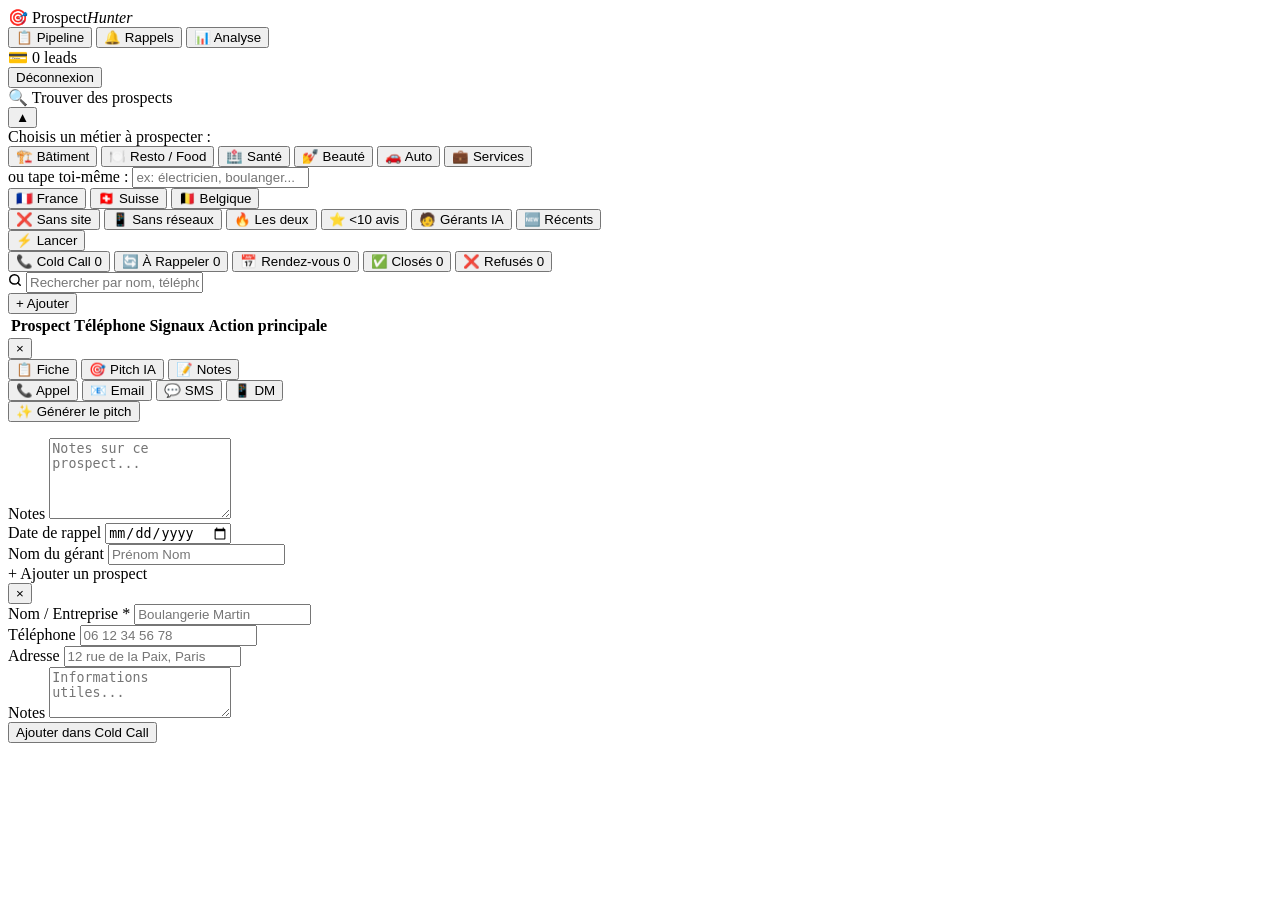
==== commit 5fdfc8cb: "feat: restore all 6 search modes (fewreviews, owners IA, new)" ====
--- a/public/index.html
+++ b/public/index.html
@@ -6,7 +6,7 @@
   <title>ProspectHunter — Pipeline CRM</title>
   <link rel="preconnect" href="https://fonts.googleapis.com">
   <link href="https://fonts.googleapis.com/css2?family=Inter:wght@400;500;600;700;800;900&display=swap" rel="stylesheet">
-  <link rel="stylesheet" href="/style.css?v=22">
+  <link rel="stylesheet" href="/style.css?v=23">
 </head>
 <body>
 
@@ -89,9 +89,12 @@
 
         <!-- Mode buttons -->
         <div class="scan-option-group">
-          <button class="mode-btn active" data-mode="site" onclick="selectMode(this)">❌ Sans site</button>
-          <button class="mode-btn" data-mode="social" onclick="selectMode(this)">📱 Sans réseaux</button>
-          <button class="mode-btn" data-mode="both" onclick="selectMode(this)">🔥 Les deux</button>
+          <button class="mode-btn active" data-mode="site"       onclick="selectMode(this)" title="Entreprises sans site web">❌ Sans site</button>
+          <button class="mode-btn"        data-mode="social"     onclick="selectMode(this)" title="Entreprises sans réseaux sociaux">📱 Sans réseaux</button>
+          <button class="mode-btn"        data-mode="both"       onclick="selectMode(this)" title="Sans site ET sans réseaux">🔥 Les deux</button>
+          <button class="mode-btn"        data-mode="fewreviews" onclick="selectMode(this)" title="Moins de 10 avis Google — besoin de visibilité">⭐ &lt;10 avis</button>
+          <button class="mode-btn"        data-mode="owners"     onclick="selectMode(this)" title="Extraction du nom du gérant par IA">🧑 Gérants IA</button>
+          <button class="mode-btn"        data-mode="new"        onclick="selectMode(this)" title="Entreprises récemment ouvertes">🆕 Récents</button>
         </div>
 
         <!-- Launch -->
@@ -375,6 +378,6 @@
 <div class="toast-container" id="toast-container"></div>
 
 <!-- ── APP JS ── -->
-<script src="/app.js?v=22"></script>
+<script src="/app.js?v=23"></script>
 </body>
 </html>
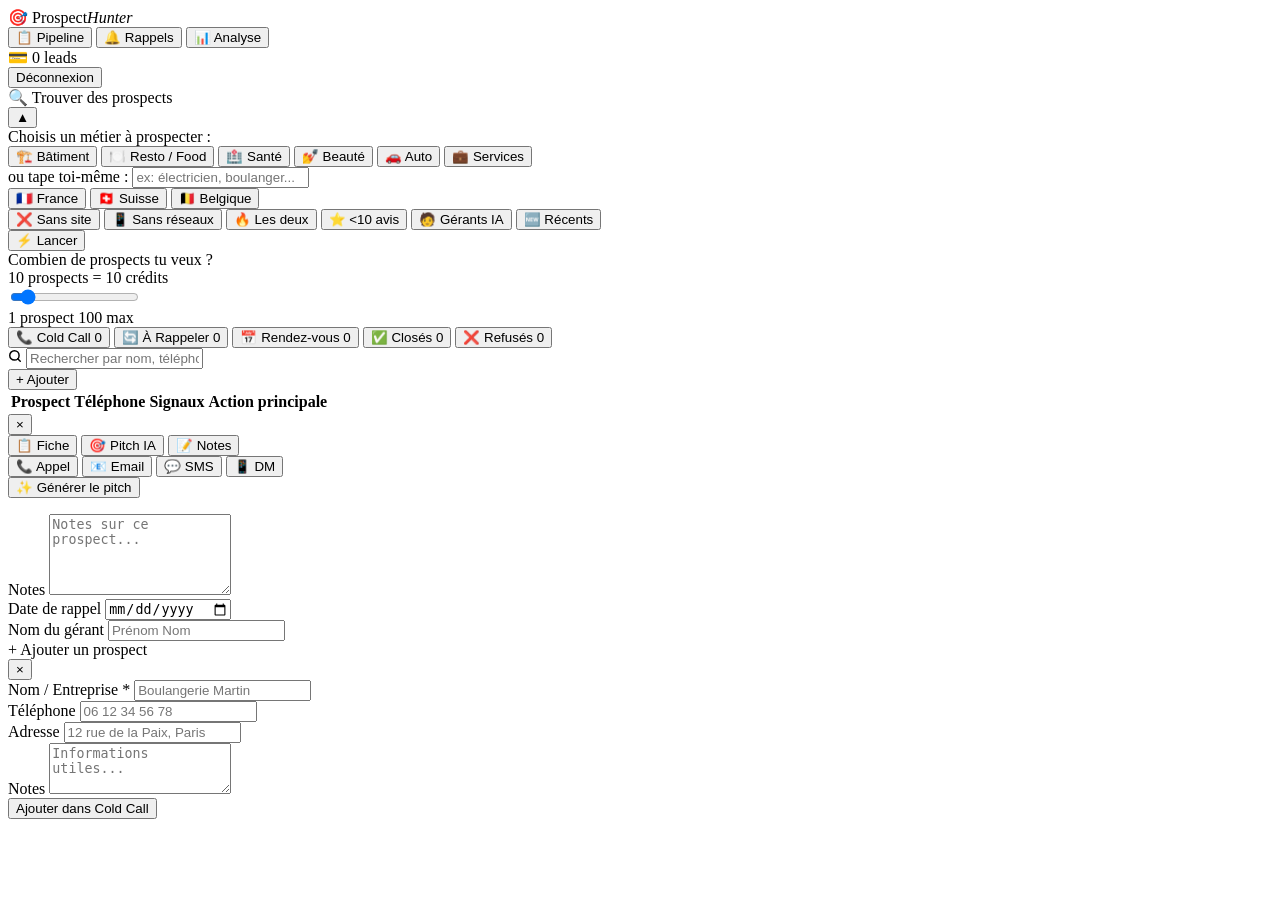
==== commit 4e068913: "feat: replace qty buttons with slider (like project-H) — shows prospects count + credits cost live" ====
--- a/public/index.html
+++ b/public/index.html
@@ -6,7 +6,7 @@
   <title>ProspectHunter — Pipeline CRM</title>
   <link rel="preconnect" href="https://fonts.googleapis.com">
   <link href="https://fonts.googleapis.com/css2?family=Inter:wght@400;500;600;700;800;900&display=swap" rel="stylesheet">
-  <link rel="stylesheet" href="/style.css?v=23">
+  <link rel="stylesheet" href="/style.css?v=25">
 </head>
 <body>
 
@@ -99,6 +99,25 @@
 
         <!-- Launch -->
         <button class="btn-scan" id="btn-scan" onclick="launchScan()">⚡ Lancer</button>
+      </div>
+
+      <!-- Slider prospects -->
+      <div class="slider-section">
+        <div class="slider-header">
+          <label class="slider-label">Combien de prospects tu veux ?</label>
+          <div class="slider-count-wrap">
+            <span id="prospects-count" class="slider-num">10</span>
+            <span class="slider-unit">prospects</span>
+            <span class="slider-eq">=</span>
+            <span id="credits-cost" class="slider-num-cost">10</span>
+            <span class="slider-unit">crédits</span>
+          </div>
+        </div>
+        <input type="range" id="prospects-slider" min="1" max="100" value="10" oninput="updateProspectsSlider()" class="slider-input" />
+        <div class="slider-minmax">
+          <span>1 prospect</span>
+          <span id="prospects-max-label">100 max</span>
+        </div>
       </div>
 
       <!-- Progress / status -->
@@ -378,6 +397,6 @@
 <div class="toast-container" id="toast-container"></div>
 
 <!-- ── APP JS ── -->
-<script src="/app.js?v=23"></script>
+<script src="/app.js?v=25"></script>
 </body>
 </html>
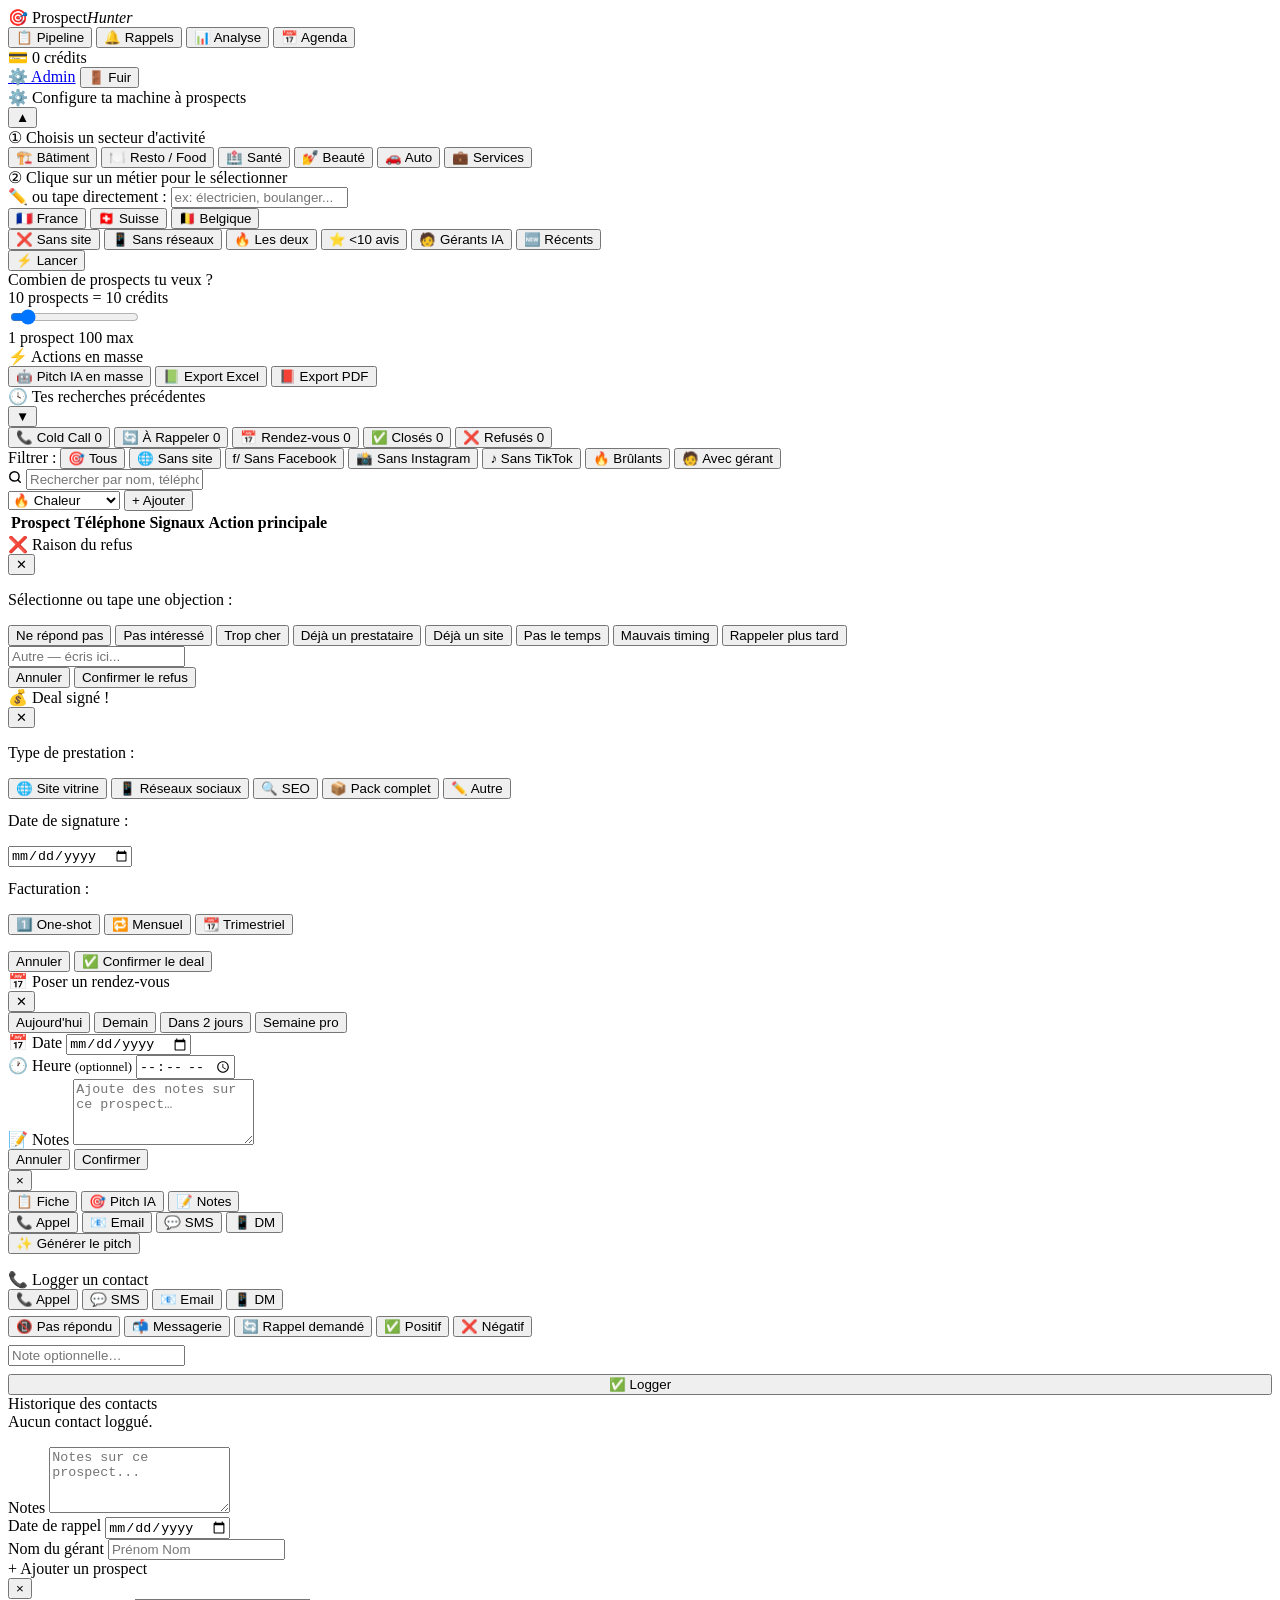
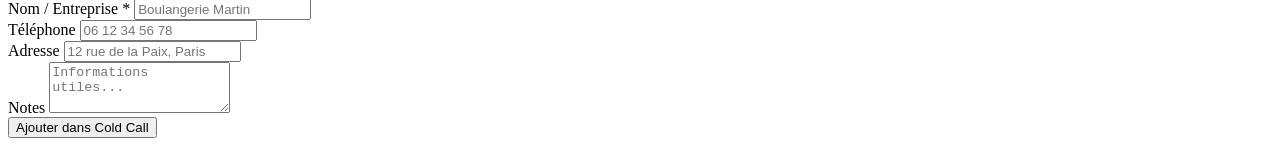
==== commit e6b3c566: "ProspectHunter - refonte UX/UI thème clair orange" ====
--- a/public/index.html
+++ b/public/index.html
@@ -6,7 +6,7 @@
   <title>ProspectHunter — Pipeline CRM</title>
   <link rel="preconnect" href="https://fonts.googleapis.com">
   <link href="https://fonts.googleapis.com/css2?family=Inter:wght@400;500;600;700;800;900&display=swap" rel="stylesheet">
-  <link rel="stylesheet" href="/style.css?v=25">
+  <link rel="stylesheet" href="/style.css?v=35">
 </head>
 <body>
 
@@ -24,16 +24,29 @@
       <span class="nav-notif-dot" id="nav-notif-dot" style="display:none"></span>
     </button>
     <button class="app-nav-btn" data-view="analyse" onclick="switchView('analyse')">📊 Analyse</button>
+    <button class="app-nav-btn agenda-btn" onclick="openAgenda()">
+      📅 Agenda
+      <span class="agenda-count" id="agenda-count" style="display:none"></span>
+    </button>
   </nav>
+
+  <!-- ── AGENDA PANEL ── -->
+  <div class="agenda-panel" id="agenda-panel" style="display:none">
+    <div class="agenda-panel-header">
+      <span>📅 Agenda</span>
+      <button class="modal-close" onclick="closeAgenda()">✕</button>
+    </div>
+    <div class="agenda-panel-body" id="agenda-panel-body"></div>
+  </div>
 
   <div class="header-right">
     <div class="credits-badge" id="credits-badge">
       <span>💳</span>
       <span id="hstat-total">0</span>
-      <span>leads</span>
-    </div>
-    <span class="user-email" id="user-email-display"></span>
-    <button class="hdr-btn hdr-btn-logout" onclick="logout()">Déconnexion</button>
+      <span>crédits</span>
+    </div>
+    <a href="/admin" class="hdr-btn hdr-btn-admin" title="Panel admin">⚙️ Admin</a>
+    <button class="hdr-btn hdr-btn-logout" onclick="logout()" title="Se déconnecter">🚪 Fuir</button>
   </div>
 </header>
 
@@ -43,7 +56,7 @@
   <!-- ── SCAN PANEL ── -->
   <div class="scan-panel" id="scan-panel">
     <div class="scan-panel-header">
-      <div class="scan-panel-title">🔍 Trouver des prospects</div>
+      <div class="scan-panel-title">⚙️ Configure ta machine à prospects</div>
       <button class="scan-toggle-btn" id="scan-toggle-btn" onclick="toggleScanPanel()" title="Réduire">▲</button>
     </div>
 
@@ -51,8 +64,12 @@
 
       <!-- Niche picker -->
       <div class="niche-picker">
-        <div class="niche-label">Choisis un métier à prospecter :</div>
-
+
+        <!-- Step 1 -->
+        <div class="niche-step">
+          <span class="niche-step-num">①</span>
+          <span class="niche-step-label">Choisis un secteur d'activité</span>
+        </div>
         <div class="niche-cats">
           <button class="niche-cat-btn active" data-cat="batiment" onclick="switchNicheCat(this)">🏗️ Bâtiment</button>
           <button class="niche-cat-btn" data-cat="restaurant" onclick="switchNicheCat(this)">🍽️ Resto / Food</button>
@@ -62,12 +79,20 @@
           <button class="niche-cat-btn" data-cat="services" onclick="switchNicheCat(this)">💼 Services</button>
         </div>
 
+        <!-- Step 2 -->
+        <div class="niche-step">
+          <span class="niche-step-num">②</span>
+          <span class="niche-step-label">Clique sur un métier pour le sélectionner</span>
+        </div>
         <div class="niche-chips" id="niche-chips">
           <!-- rempli par JS selon catégorie -->
         </div>
 
+        <!-- Selected display -->
+        <div class="niche-selected-display" id="niche-selected-display" style="display:none"></div>
+
         <div class="niche-custom-row">
-          <span class="niche-or">ou tape toi-même :</span>
+          <span class="niche-or">✏️ ou tape directement :</span>
           <input
             class="scan-niche-input"
             type="text"
@@ -130,6 +155,37 @@
     </div>
   </div>
 
+  <!-- ── MASS ACTIONS BAR ── -->
+  <div class="mass-actions-bar" id="mass-actions-bar">
+    <div class="mass-actions-left">
+      <span class="mass-actions-label">⚡ Actions en masse</span>
+    </div>
+    <div class="mass-actions-right">
+      <button class="mass-btn mass-btn-ia" onclick="massPitchIA()" title="Générer un pitch IA pour tous les prospects visibles">
+        🤖 Pitch IA en masse
+      </button>
+      <button class="mass-btn mass-btn-excel" onclick="exportExcel()" title="Exporter les prospects en fichier Excel">
+        📗 Export Excel
+      </button>
+      <button class="mass-btn mass-btn-pdf" onclick="exportPDF()" title="Exporter les prospects en PDF">
+        📕 Export PDF
+      </button>
+    </div>
+  </div>
+
+  <!-- ── PREVIOUS SEARCHES ── -->
+  <div class="prev-searches-section" id="prev-searches-section">
+    <div class="prev-searches-header">
+      <div class="prev-searches-title">🕓 Tes recherches précédentes</div>
+      <button class="prev-searches-toggle" id="prev-searches-toggle" onclick="togglePrevSearches()">▼</button>
+    </div>
+    <div class="prev-searches-body" id="prev-searches-body" style="display:none">
+      <div class="prev-searches-list" id="prev-searches-list">
+        <div class="prev-search-empty">Aucune recherche précédente.</div>
+      </div>
+    </div>
+  </div>
+
   <!-- ── PIPELINE TABS ── -->
   <nav class="pipeline-nav" id="pipeline-nav">
     <button class="pipe-tab active" data-stage="cold_call" onclick="switchTab('cold_call')">
@@ -161,8 +217,20 @@
 
   <!-- ── MEETING SUB-TABS (shown only on meeting tab) ── -->
   <div class="meeting-subtabs" id="meeting-subtabs" style="display:none">
-    <button class="sub-tab active" data-sub="meeting_to_set" onclick="switchSubTab('meeting_to_set')">🗓️ À poser</button>
-    <button class="sub-tab" data-sub="meeting_confirmed" onclick="switchSubTab('meeting_confirmed')">✅ Confirmés</button>
+    <button class="sub-tab active" data-sub="meeting_to_set" onclick="switchSubTab('meeting_to_set')">🗓️ À poser <span class="sub-tab-badge" id="badge-meeting_to_set"></span></button>
+    <button class="sub-tab" data-sub="meeting_confirmed" onclick="switchSubTab('meeting_confirmed')">✅ Confirmés <span class="sub-tab-badge" id="badge-meeting_confirmed"></span></button>
+  </div>
+
+  <!-- ── SIGNAL FILTERS ── -->
+  <div class="signal-filters" id="signal-filters">
+    <span class="signal-filters-label">Filtrer :</span>
+    <button class="sig-filter active" data-signal="all" onclick="filterBySignal('all',this)">🎯 Tous</button>
+    <button class="sig-filter sig-f-nosite" data-signal="nosite" onclick="filterBySignal('nosite',this)">🌐 Sans site</button>
+    <button class="sig-filter sig-f-nofb" data-signal="nofb" onclick="filterBySignal('nofb',this)">f/ Sans Facebook</button>
+    <button class="sig-filter sig-f-noig" data-signal="noig" onclick="filterBySignal('noig',this)">📸 Sans Instagram</button>
+    <button class="sig-filter sig-f-notk" data-signal="notk" onclick="filterBySignal('notk',this)">♪ Sans TikTok</button>
+    <button class="sig-filter sig-f-hot" data-signal="hot" onclick="filterBySignal('hot',this)">🔥 Brûlants</button>
+    <button class="sig-filter sig-f-owner" data-signal="owner" onclick="filterBySignal('owner',this)">🧑 Avec gérant</button>
   </div>
 
   <!-- ── SEARCH BAR ── -->
@@ -171,6 +239,11 @@
       <svg class="search-icon" width="14" height="14" viewBox="0 0 24 24" fill="none" stroke="currentColor" stroke-width="2.5" stroke-linecap="round"><circle cx="11" cy="11" r="8"/><line x1="21" y1="21" x2="16.65" y2="16.65"/></svg>
       <input type="text" id="search-input" placeholder="Rechercher par nom, téléphone, ville..." oninput="applyFilters()" />
     </div>
+    <select id="sort-select" class="sort-select" onchange="applyFilters()">
+      <option value="heat">🔥 Chaleur</option>
+      <option value="recent">🆕 Plus récent</option>
+      <option value="oldest">⏳ Plus ancien</option>
+    </select>
     <button class="btn-add-prospect" onclick="openAddModal()">+ Ajouter</button>
   </div>
 
@@ -213,38 +286,38 @@
 <main id="view-rappels" style="display:none">
   <div class="page-header">
     <div>
-      <h1 class="page-title">🔔 Rappels</h1>
-      <p class="page-sub">Tes prospects à rappeler, triés par date.</p>
+      <h1 class="page-title">📋 Agenda</h1>
+      <p class="page-sub">Rappels &amp; rendez-vous — du plus urgent au plus loin.</p>
     </div>
     <button class="btn-notif" id="btn-notif" onclick="requestNotifPerm()">
-      🔔 Activer les notifications
-    </button>
-  </div>
-
-  <!-- Today -->
-  <div class="rappel-section" id="rappel-today-section">
-    <div class="rappel-section-title rappel-urgent">🔴 À rappeler aujourd'hui</div>
-    <div id="rappel-today-list" class="rappel-list"></div>
-  </div>
-
-  <!-- This week -->
-  <div class="rappel-section" id="rappel-week-section">
+      🔔 Notifications
+    </button>
+  </div>
+
+  <!-- En retard / Aujourd'hui -->
+  <div class="rappel-section" id="agenda-overdue-section" style="display:none">
+    <div class="rappel-section-title rappel-urgent">🔴 En retard &amp; aujourd'hui</div>
+    <div id="agenda-overdue-list" class="rappel-list"></div>
+  </div>
+
+  <!-- Cette semaine -->
+  <div class="rappel-section" id="agenda-week-section" style="display:none">
     <div class="rappel-section-title rappel-soon">🟡 Cette semaine</div>
-    <div id="rappel-week-list" class="rappel-list"></div>
-  </div>
-
-  <!-- Later -->
-  <div class="rappel-section" id="rappel-later-section">
+    <div id="agenda-week-list" class="rappel-list"></div>
+  </div>
+
+  <!-- Plus tard -->
+  <div class="rappel-section" id="agenda-later-section" style="display:none">
     <div class="rappel-section-title">📅 Plus tard</div>
-    <div id="rappel-later-list" class="rappel-list"></div>
+    <div id="agenda-later-list" class="rappel-list"></div>
   </div>
 
   <!-- Empty -->
   <div id="rappel-empty" class="rappel-empty" style="display:none">
     <div style="font-size:2.5rem;margin-bottom:.75rem">📭</div>
-    <div>Aucun rappel planifié.</div>
+    <div>Aucun rappel ni RDV planifié.</div>
     <div style="font-size:.82rem;color:var(--muted);margin-top:.4rem">
-      Ouvre une fiche prospect → Notes → Date de rappel
+      Clique "Intéressé" ou "Poser RDV" sur un prospect pour le planifier.
     </div>
   </div>
 </main>
@@ -257,6 +330,29 @@
     <div>
       <h1 class="page-title">📊 Analyse</h1>
       <p class="page-sub">Tes stats de prospection en un coup d'œil.</p>
+    </div>
+  </div>
+
+  <!-- ★ HISTORIQUE RECHERCHES — EN PREMIER, GRAND FORMAT ★ -->
+  <div class="sh-hero-section">
+    <div class="sh-hero-header">
+      <div class="sh-hero-title">
+        <span class="sh-hero-icon">🔍</span>
+        Historique des recherches
+        <span class="sh-hero-count" id="sh-total-count">0 recherches</span>
+      </div>
+      <div class="sh-filter-bar">
+        <button class="sh-filter-btn sh-filter-active" onclick="filterSearchHistory('all', this)">Toutes</button>
+        <button class="sh-filter-btn" onclick="filterSearchHistory('site', this)">🌐 Sans site</button>
+        <button class="sh-filter-btn" onclick="filterSearchHistory('social', this)">📱 Sans réseaux</button>
+        <button class="sh-filter-btn" onclick="filterSearchHistory('both', this)">🌐📱 Les deux</button>
+        <button class="sh-filter-btn" onclick="filterSearchHistory('fewreviews', this)">⭐ &lt;10 avis</button>
+        <button class="sh-filter-btn" onclick="filterSearchHistory('owners', this)">🤖 Gérants IA</button>
+        <button class="sh-filter-btn" onclick="filterSearchHistory('new', this)">🆕 Récents</button>
+      </div>
+    </div>
+    <div id="search-history-cards" class="sh-cards-grid">
+      <div class="activity-empty">Chargement...</div>
     </div>
   </div>
 
@@ -301,12 +397,114 @@
     </div>
   </div>
 
+  <!-- Objection report -->
+  <div class="analyse-section">
+    <div class="analyse-section-title">❌ Rapport des objections</div>
+    <div id="objection-report" class="objection-report">
+      <div class="activity-empty">Pas encore de refus enregistrés.</div>
+    </div>
+  </div>
+
   <!-- Recent activity -->
   <div class="analyse-section">
     <div class="analyse-section-title">Activité récente</div>
     <div id="activity-log" class="activity-log"></div>
   </div>
 </main>
+
+<!-- ── OBJECTION MODAL ── -->
+<div class="modal-overlay" id="objection-overlay">
+  <div class="modal objection-modal">
+    <div class="modal-header">
+      <div class="modal-title">❌ Raison du refus</div>
+      <button class="modal-close" onclick="closeObjectionModal()">✕</button>
+    </div>
+    <div class="objection-body">
+      <p class="objection-hint">Sélectionne ou tape une objection :</p>
+      <div class="objection-chips" id="objection-chips">
+        <button class="obj-chip" onclick="selectObjChip(this)">Ne répond pas</button>
+        <button class="obj-chip" onclick="selectObjChip(this)">Pas intéressé</button>
+        <button class="obj-chip" onclick="selectObjChip(this)">Trop cher</button>
+        <button class="obj-chip" onclick="selectObjChip(this)">Déjà un prestataire</button>
+        <button class="obj-chip" onclick="selectObjChip(this)">Déjà un site</button>
+        <button class="obj-chip" onclick="selectObjChip(this)">Pas le temps</button>
+        <button class="obj-chip" onclick="selectObjChip(this)">Mauvais timing</button>
+        <button class="obj-chip" onclick="selectObjChip(this)">Rappeler plus tard</button>
+      </div>
+      <input type="text" class="objection-input" id="objection-input" placeholder="Autre — écris ici..." oninput="onObjInput(this)" />
+      <div class="objection-actions">
+        <button class="btn-secondary" onclick="closeObjectionModal()">Annuler</button>
+        <button class="btn-primary" id="objection-confirm-btn" onclick="confirmObjection()">Confirmer le refus</button>
+      </div>
+    </div>
+  </div>
+</div>
+
+<!-- ── DEAL MODAL ── -->
+<div class="modal-overlay" id="deal-modal-overlay" onclick="if(event.target===this)closeDealModal()">
+  <div class="modal deal-modal">
+    <div class="modal-header">
+      <div class="modal-title">💰 Deal signé !</div>
+      <button class="modal-close" onclick="closeDealModal()">✕</button>
+    </div>
+    <div class="deal-body">
+      <p class="objection-hint">Type de prestation :</p>
+      <div class="deal-chips" id="deal-type-chips">
+        <button class="deal-chip" onclick="selectDealChip('type',this,'site_vitrine')">🌐 Site vitrine</button>
+        <button class="deal-chip" onclick="selectDealChip('type',this,'reseaux')">📱 Réseaux sociaux</button>
+        <button class="deal-chip" onclick="selectDealChip('type',this,'seo')">🔍 SEO</button>
+        <button class="deal-chip" onclick="selectDealChip('type',this,'pack')">📦 Pack complet</button>
+        <button class="deal-chip" onclick="selectDealChip('type',this,'autre')">✏️ Autre</button>
+      </div>
+      <p class="objection-hint" style="margin-top:.8rem">Date de signature :</p>
+      <input type="date" class="stage-date-input" id="deal-date-input" />
+      <p class="objection-hint" style="margin-top:.8rem">Facturation :</p>
+      <div class="deal-chips" id="deal-rec-chips">
+        <button class="deal-chip" onclick="selectDealChip('rec',this,'one_shot')">1️⃣ One-shot</button>
+        <button class="deal-chip" onclick="selectDealChip('rec',this,'mensuel')">🔁 Mensuel</button>
+        <button class="deal-chip" onclick="selectDealChip('rec',this,'trimestriel')">📆 Trimestriel</button>
+      </div>
+      <div class="objection-actions" style="margin-top:1rem">
+        <button class="btn-secondary" onclick="closeDealModal()">Annuler</button>
+        <button class="btn-primary" onclick="confirmDeal()">✅ Confirmer le deal</button>
+      </div>
+    </div>
+  </div>
+</div>
+
+<!-- ── STAGE DATE/NOTES MODAL ── -->
+<div class="modal-overlay" id="stage-modal-overlay" onclick="if(event.target===this)closeStageModal()">
+  <div class="modal stage-modal">
+    <div class="modal-header">
+      <div class="modal-title" id="stage-modal-title">📅 Poser un rendez-vous</div>
+      <button class="modal-close" onclick="closeStageModal()">✕</button>
+    </div>
+    <div class="stage-modal-body">
+      <div class="date-shortcuts">
+        <button class="date-shortcut" onclick="setDateShortcut(0)">Aujourd'hui</button>
+        <button class="date-shortcut" onclick="setDateShortcut(1)">Demain</button>
+        <button class="date-shortcut" onclick="setDateShortcut(2)">Dans 2 jours</button>
+        <button class="date-shortcut" onclick="setDateShortcut(7)">Semaine pro</button>
+      </div>
+      <div class="stage-modal-row" id="stage-date-row">
+        <label class="stage-modal-label" id="stage-date-label">📅 Date</label>
+        <input type="date" id="stage-date-input" class="stage-modal-input" />
+      </div>
+      <div class="stage-modal-row" id="stage-time-row">
+        <label class="stage-modal-label" id="stage-time-label">🕐 Heure <span id="stage-time-optional" style="color:var(--muted);font-size:0.8em">(optionnel)</span></label>
+        <input type="time" id="stage-time-input" class="stage-modal-input" />
+      </div>
+      <div class="stage-modal-row">
+        <label class="stage-modal-label">📝 Notes</label>
+        <textarea id="stage-notes-input" class="stage-modal-textarea" placeholder="Ajoute des notes sur ce prospect…" rows="4"></textarea>
+      </div>
+      <div class="objection-actions">
+        <button class="btn-secondary" onclick="closeStageModal()">Annuler</button>
+        <button class="btn-primary" id="stage-modal-confirm-btn" onclick="confirmStageModal()">Confirmer</button>
+      </div>
+    </div>
+  </div>
+</div>
 
 <!-- ── PROSPECT DETAIL MODAL ── -->
 <div class="modal-overlay" id="detail-overlay" onclick="if(event.target===this)closeDetailModal()">
@@ -346,9 +544,37 @@
 
     <!-- CRM / Notes tab -->
     <div class="mtab-panel" data-mtab="crm">
-      <div class="field">
+
+      <!-- Logger une tentative -->
+      <div class="attempt-log-section">
+        <div class="attempt-log-title">📞 Logger un contact</div>
+        <div class="attempt-chips-row">
+          <button class="attempt-type-chip" data-val="call"  onclick="selectAttemptChip('type',this)">📞 Appel</button>
+          <button class="attempt-type-chip" data-val="sms"   onclick="selectAttemptChip('type',this)">💬 SMS</button>
+          <button class="attempt-type-chip" data-val="email" onclick="selectAttemptChip('type',this)">📧 Email</button>
+          <button class="attempt-type-chip" data-val="dm"    onclick="selectAttemptChip('type',this)">📱 DM</button>
+        </div>
+        <div class="attempt-chips-row" style="margin-top:.4rem">
+          <button class="attempt-result-chip" data-val="no_answer" onclick="selectAttemptChip('result',this)">📵 Pas répondu</button>
+          <button class="attempt-result-chip" data-val="voicemail"  onclick="selectAttemptChip('result',this)">📬 Messagerie</button>
+          <button class="attempt-result-chip" data-val="callback"   onclick="selectAttemptChip('result',this)">🔄 Rappel demandé</button>
+          <button class="attempt-result-chip" data-val="positive"   onclick="selectAttemptChip('result',this)">✅ Positif</button>
+          <button class="attempt-result-chip" data-val="negative"   onclick="selectAttemptChip('result',this)">❌ Négatif</button>
+        </div>
+        <input class="crm-inp" id="attempt-note" type="text" placeholder="Note optionnelle…" style="margin-top:.5rem" />
+        <button class="btn-primary attempt-log-btn" onclick="logAttempt()" style="margin-top:.5rem;width:100%">✅ Logger</button>
+      </div>
+
+      <!-- Timeline des tentatives -->
+      <div class="attempt-timeline" id="attempt-timeline">
+        <div class="attempt-timeline-title">Historique des contacts</div>
+        <div id="attempt-list" class="attempt-list"><div class="activity-empty">Aucun contact loggué.</div></div>
+      </div>
+
+      <!-- Notes & infos -->
+      <div class="field" style="margin-top:1rem">
         <label>Notes</label>
-        <textarea class="crm-ta" id="m-notes" rows="5" placeholder="Notes sur ce prospect..." oninput="debounceSave()"></textarea>
+        <textarea class="crm-ta" id="m-notes" rows="4" placeholder="Notes sur ce prospect..." oninput="debounceSave()"></textarea>
       </div>
       <div class="field">
         <label>Date de rappel</label>
@@ -397,6 +623,6 @@
 <div class="toast-container" id="toast-container"></div>
 
 <!-- ── APP JS ── -->
-<script src="/app.js?v=25"></script>
+<script src="/app.js?v=35"></script>
 </body>
 </html>
